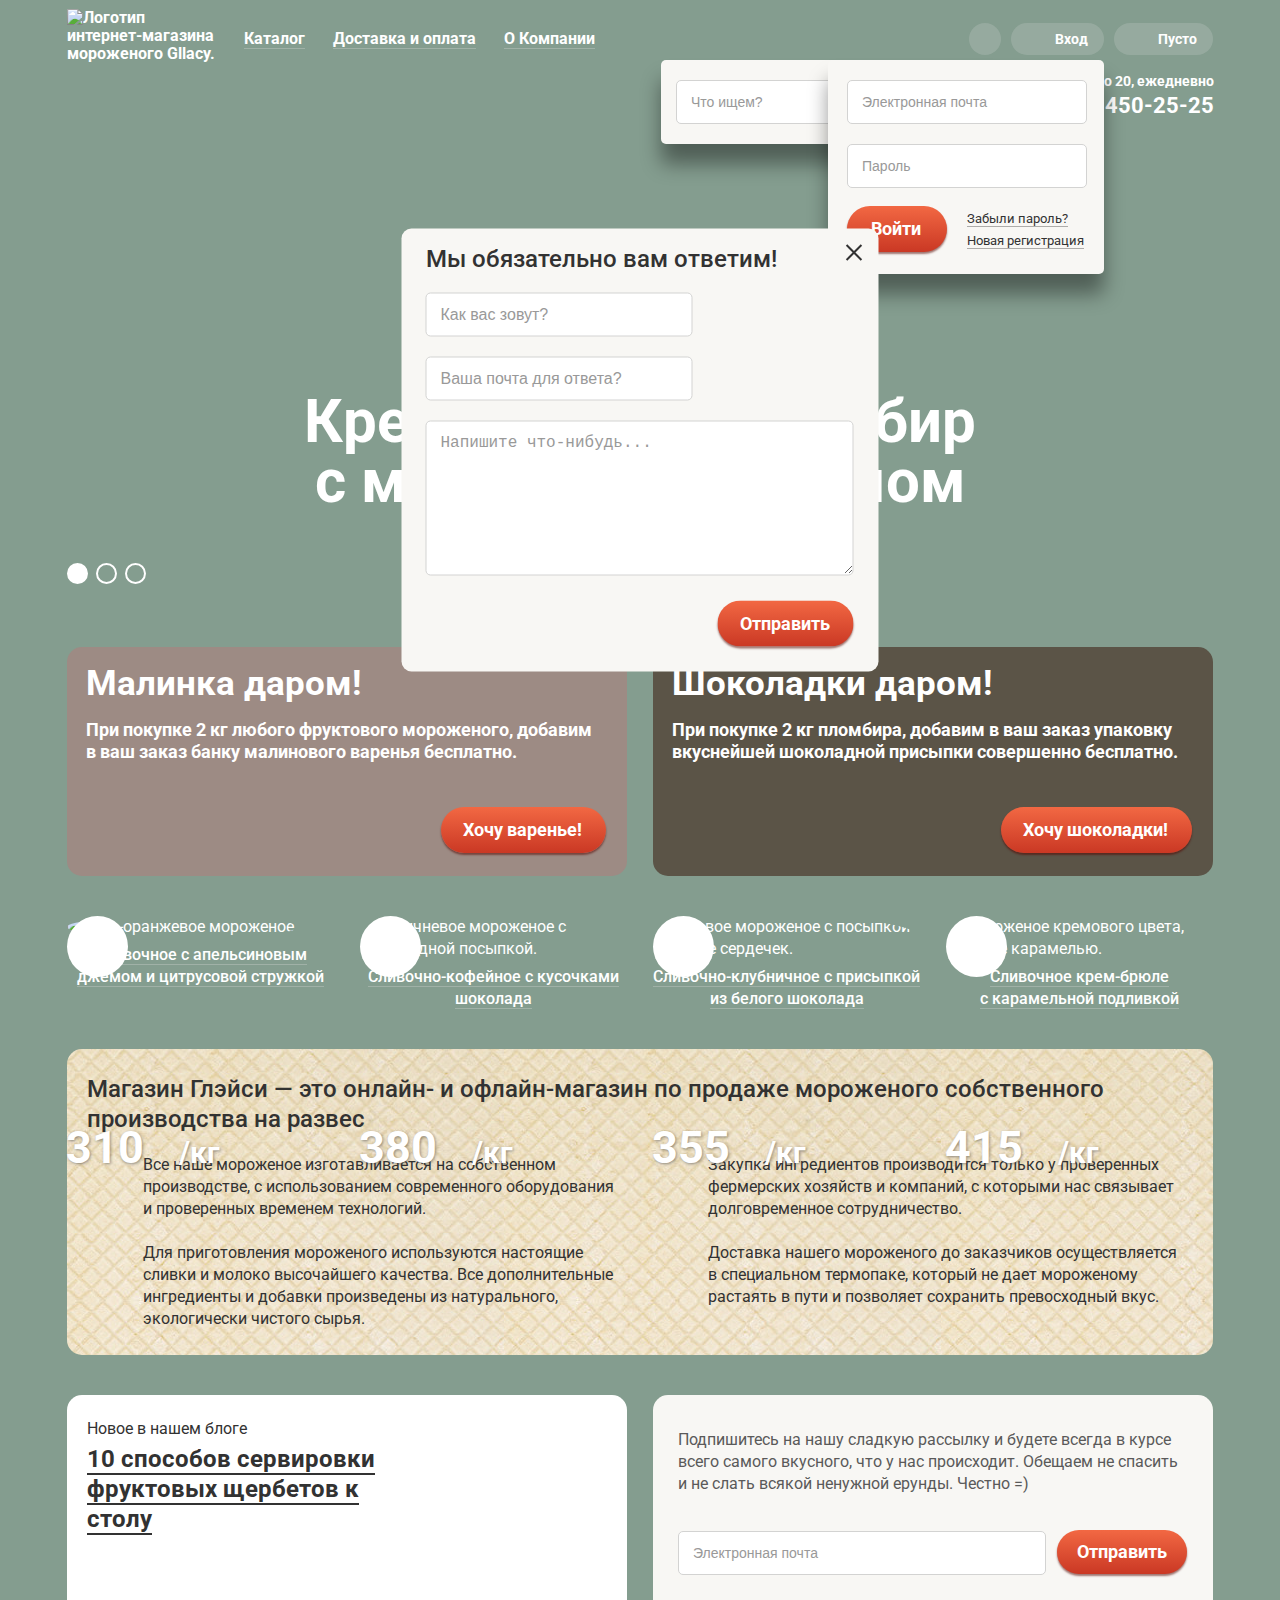
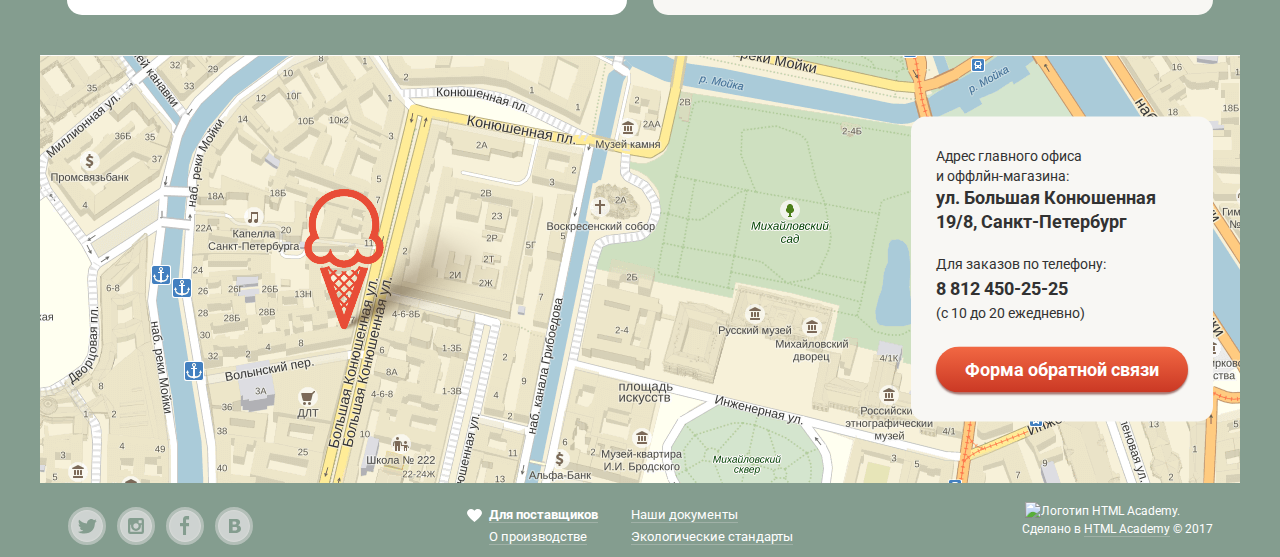
==== index.html @ 166fafcc "Закончила разметку модальных окон и основных страниц" ====
<!DOCTYPE html>
<html lang="ru">
  <head>
    <meta charset="utf-8">
    <title>Gllacy | Онлайн- и офлайн-магазин по продаже мороженого собственного производства на развес</title>
    <link href="https://fonts.googleapis.com/css?family=Roboto:400,500,700&amp;subset=cyrillic" rel="stylesheet">
    <link rel="stylesheet" href="css/normalize.css">
    <link rel="stylesheet" href="css/style.min.css">
  </head>

  <body>
    <input class="visually-hidden" type="radio" id="product-1" name="toggle" checked>
    <input class="visually-hidden" type="radio" id="product-2" name="toggle">
    <input class="visually-hidden" type="radio" id="product-3" name="toggle">
    <div class="site-wrapper">
      <header class="main-header wrapper">
        <nav class="main-navigation">
          <img class="main-header-logo" src="img/logo.svg" alt="Логотип интернет-магазина мороженого Gllacy." width="154" height="64">
          <ul class="site-navigation">
            <li class="site-navigation-item"><a class="site-navigation-link" href="catalog.html"><span>Каталог</span></a>
              <ul class="site-navigation-sub">
                <li class="site-navigation-sub-item"><a class="site-navigation-sub-link" href="new.html"><span class="important">Новинки</span></a></li>
                <li class="site-navigation-sub-item"><a class="site-navigation-sub-link" href="inner.html">Сливочное</a></li>
                <li class="site-navigation-sub-item"><a class="site-navigation-sub-link" href="sorbet.html">Щербеты</a></li>
                <li class="site-navigation-sub-item"><a class="site-navigation-sub-link" href="ice-pop.html">Фруктовый лед</a></li>
                <li class="site-navigation-sub-item"><a class="site-navigation-sub-link" href="mellorine.html">Мелорин</a></li>
              </ul>
            </li>
            <li class="site-navigation-item"><a class="site-navigation-link" href="delivery-and-payment.html"><span>Доставка и оплата</span></a></li>

            <li class="site-navigation-item"><a class="site-navigation-link" href="about.html"><span>О Компании</span></a></li>
          </ul>

          <ul class="user-navigation">
            <li class="user-navigation-item"><a class="user-navigation-link search" href="search.html"><span class="visually-hidden">Поиск</span></a>
              <ul class="modal theme-light user-navigation-search-popup popup">
                <li>
                  <form class="search-form" action="https://echo.htmlacademy.ru" method="get">
                    <label class="visually-hidden" for="search-field">Поиск</label>
                    <input id="search-field" type="search" name="search" placeholder="Что ищем?" size="30">
                  </form>
                </li>
              </ul>
            </li>
            <li class="user-navigation-item"><a class="user-navigation-link login" href="login.html">Вход</a>
              <ul class="modal theme-light user-navigation-login-popup popup">
                <li>
                  <form class="login-form" method="post" action="https://echo.htmlacademy.ru">
                    <h2 class="visually-hidden">Форма авторизации</h2>
                    <p>
                      <label class="visually-hidden" for="login-email">Ваша электронная почта</label>
                      <input id="login-email" type="email" name="email" placeholder="Электронная почта">
                    </p>
                    <p>
                      <label class="visually-hidden" for="login-password">Ваш пароль</label>
                      <input id="login-password" type="password" name="password" placeholder="Пароль">
                    </p>
                    <button class="button" type="submit">Войти</button>
                    <p class="login-additional">
                      <a href="#">Забыли пароль?</a><br>
                      <a href="#">Новая регистрация</a>
                    </p>
                  </form>
                </li>
              </ul>
            </li>
            <li class="user-navigation-item"><a class="user-navigation-link basket" href="basket.html">Пусто</a></li> <!-- Паддинги ссылки выпадают за границы li, и в итоге если элементов становится больше и они переносятся на новую строку, то начинают наслаиваться друг на друга по вертикали. Не пойму, почему вообще это может произойти.  -->
          </ul>
        </nav>
        <p class="main-header-schedule">С 10 до 20, ежедневно<br>
          <span class="main-header-phone-number"><a href="tel:+78124502525">8&nbsp;812&nbsp;450-25-25</a></span>
        </p>
      </header>

      <main>
        <h1 class="visually-hidden wrapper">Интернет-магазин мороженого Gllacy</h1>

        <section class="slider wrapper">
          <div class="slider-controls">
              <label for="product-1" tabindex="0">Первый</label>
              <label for="product-2" tabindex="0">Второй</label>
              <label for="product-3" tabindex="0">Третий</label>
            </div>
          <ul class="slider-list">
            <li class="slider-item" id="slide1">
              <h3 class="slider-item-title">Крем-брюле и пломбир с малиновым джемом</h3>
              <a class="button slider-button" href="#">Давайте оба!</a>
            </li>
            <li class="slider-item" id="slide2">
              <h3 class="slider-item-title">Шоколадный пломбир и лимонный сорбет</h3>
              <a class="button slider-button" href="#">Давайте оба!</a>
            </li>
            <li class="slider-item" id="slide3">
              <h3 class="slider-item-title">Пломбир с помадкой и клубничный щербет</h3>
              <a class="button slider-button" href="#">Давайте оба!</a>
            </li>
          </ul>
        </section>

        <section class="special-offers wrapper">
          <h2 class="visually-hidden">Специальные предложения</h2>
          <div class="special-offers-blocks">
            <div class="special-offers-block raspberry">
              <h3 class="special-offer-title">Малинка даром!</h3>
              <p>При покупке 2&nbsp;кг любого фруктового мороженого, добавим в&nbsp;ваш заказ банку малинового варенья бесплатно.</p>
              <a class="button special-offers-button" href="#">Хочу варенье!</a>
            </div>
            <div class="special-offers-block chocolate">
              <h3 class="special-offer-title">Шоколадки даром!</h3>
              <p>При покупке 2&nbsp;кг пломбира, добавим в&nbsp;ваш заказ упаковку вкуснейшей шоколадной присыпки совершенно бесплатно.</p>
              <a class="button special-offers-button" href="#">Хочу шоколадки!</a>
            </div>
          </div>
        </section>

        <section class="catalog catalog-bestsellers wrapper">
          <h2 class="visually-hidden">Хиты продаж</h2>
          <ul class="catalog-list">
            <li class="catalog-item catalog-item-bestseller">
              <img class="catalog-item-img" src="img/cream_orange-jam-ciron-flakes.jpg" alt="Бело-оранжевое мороженое." width="267" height="267">
              <p class="catalog-item-price"><span class="catalog-item-price-value">310</span> <span class="visually-hidden">₽</span><span class="catalog-item-price-weight">/кг</span></p>
              <h3><a href="#">Сливочное с&nbsp;апельсиновым джемом и&nbsp;цитрусовой стружкой</a></h3>
              <div class="container"><button class="button сatalog-button" type="button">Быстрый просмотр</button></div>
            </li>
            <li class="catalog-item catalog-item-bestseller">
              <img class="catalog-item-img" src="img/cream-coffe_chocolate-pieces.jpg" alt="Коричневое мороженое с шоколадной посыпкой." width="267" height="267">
              <p class="catalog-item-price"><span class="catalog-item-price-value">380</span> <span class="visually-hidden">₽</span><span class="catalog-item-price-weight">/кг</span></p>
              <h3><a href="#">Сливочно-кофейное с&nbsp;кусочками шоколада</a></h3>
              <div class="container"><button class="button сatalog-button" type="button">Быстрый просмотр</button></div>
            </li>
            <li class="catalog-item catalog-item-bestseller">
              <img class="catalog-item-img" src="img/cream-strawberry_white-chocolate-topping.jpg" alt="Розовое мороженое с посыпкой в форме сердечек." width="267" height="267">
              <p class="catalog-item-price"><span class="catalog-item-price-value">355</span> <span class="visually-hidden">₽</span><span class="catalog-item-price-weight">/кг</span></p>
              <h3><a href="#">Сливочно-клубничное с&nbsp;присыпкой из&nbsp;белого шоколада</a></h3>
              <div class="container"><button class="button сatalog-button" type="button">Быстрый просмотр</button></div>
            </li>
            <li class="catalog-item catalog-item-bestseller">
              <img class="catalog-item-img" src="img/cream-brulee_caramel-sauce.jpg" alt="Мороженое кремового цвета, политое карамелью." width="267" height="267">
              <p class="catalog-item-price"><span class="catalog-item-price-value">415</span> <span class="visually-hidden">₽</span><span class="catalog-item-price-weight">/кг</span></p>
              <h3><a href="#">Сливочное крем-брюле с&nbsp;карамельной подливкой</a></h3>
              <div class="container"><button class="button сatalog-button" type="button">Быстрый просмотр</button></div>
            </li>
          </ul>
        </section>

        <section class="features wrapper">
          <div class="container theme-light">
            <h2 class="visually-hidden">Преимущества</h2>
            <p class="features-lead">Магазин Глэйси&nbsp;&mdash; это онлайн- и&nbsp;офлайн-магазин по&nbsp;продаже мороженого собственного производства на&nbsp;развес</p>
            <ul class="features-list">
              <li class="feature-item tech"><p>Все наше мороженое изготавливается на&nbsp;собственном производстве, с&nbsp;использованием современного оборудования и&nbsp;проверенных временем технологий.</p></li>
              <li class="feature-item source"><p>Закупка ингредиентов производится только у&nbsp;проверенных фермерских хозяйств и&nbsp;компаний, с&nbsp;которыми нас связывает долговременное сотрудничество.</p></li>
              <li class="feature-item milk"><p>Для приготовления мороженого используются настоящие сливки и&nbsp;молоко высочайшего качества. Все дополнительные ингредиенты и&nbsp;добавки произведены из&nbsp;натурального, экологически чистого сырья.</p></li>
              <li class="feature-item pack"><p>Доставка нашего мороженого до&nbsp;заказчиков осуществляется в&nbsp;специальном термопаке, который не&nbsp;дает мороженому растаять в&nbsp;пути и&nbsp;позволяет сохранить превосходный вкус.</p></li>
            </ul>
          </div>
        </section>

        <div class="new wrapper">
          <article class="blog-news theme-light">
            <h2 class="blog-news-main-title">Новое в нашем блоге</h2>
            <h3 class="blog-news-item-title"><a href="#">10 способов сервировки<br>фруктовых щербетов к<br>столу</a></h3>
          </article>

          <section class="subscription theme-light">
            <div class="container">
              <h2 class="visually-hidden">Рассылка</h2>
              <p>Подпишитесь на&nbsp;нашу сладкую рассылку и&nbsp;будете всегда в&nbsp;курсе всего самого вкусного, что у&nbsp;нас происходит. Обещаем не&nbsp;спасить и&nbsp;не&nbsp;слать всякой ненужной ерунды. Честно =)</p>
              <form class="subscription-form" action="https://echo.htmlacademy.ru" method="post">
                <label for="subscription-email" class="visually-hidden">Электронная почта</label>
                <input id="subscription-email" type="email" name="email" value="" placeholder="Электронная почта">
                <button class="button" type="submit">Отправить</button>
              </form>
            </div>
          </section>
        </div>

        <section class="contacts">
          <h2 class="visually-hidden wrapper">Контактная информация</h2>
          <img class="contaсts-map" src="img/map.png" alt="Офис и магазин Gllacy на карте." width="1200" height="430">
          <div class="container wrapper">
            <p class="contacts-info theme-light">Адрес главного офиса<br>
            и&nbsp;оффлйн-магазина:<br>
              <span class="address">ул. Большая Конюшенная<br>
              19/8, Санкт-Петербург</span> <br>
              Для заказов по&nbsp;телефону:<br>
              <span class="phone-number"><a href="tel:+78124502525">8&nbsp;812 450-25-25</a></span> <br>
              (с&nbsp;10&nbsp;до&nbsp;20&nbsp;ежедневно)<br>
              <button class="button" type="button">Форма обратной связи</button>
            </p>
          </div>
        </section>
      </main>

      <footer class="footer wrapper">
        <div class="footer-container">
          <section class="footer-socials">
            <h2 class="visually-hidden">Мы в социальных сетях</h2>
            <ul>
              <li><a class="social-button twitter" href="https://twitter.com/"><span class="visually-hidden">Твиттер</span>
                <svg xmlns="http://www.w3.org/2000/svg" width="32" height="32" viewBox="0 0 32 32">
                  <path fill="#FFF" d="M16 0C7.164 0 0 7.164 0 16c0 8.837 7.164 16 16 16 8.837 0 16-7.163 16-16 0-8.836-7.163-16-16-16zm7.944 12.809c-.251 6.516-3.463 10.832-10.992 10.702h-.486c-.447 0-4.543-.443-5.344-1.823 2.479.19 4.247-.406 5.12-1.136-1.048-.289-2.923-.461-3.251-2.848.384.104.618.221 1.299.113-1.307-.824-2.758-1.519-2.679-3.643.311.317 1.164.518 1.46.457-.768-.233-2.149-3.244-.974-4.781 1.984 1.79 4.075 3.482 7.804 3.643.227-2.214 1.24-3.699 3.168-4.325 1.84-.479 3.255.26 3.901 1.138.737-.224 1.453-.466 2.193-.685-.004.833-.569 1.463-.935 1.709.747.165 1.423-.475 1.423-.475-.184.963-1.094 1.725-1.707 1.954z"/>
                </svg>
              </a></li>
              <li><a class="social-button instagram" href="https://www.instagram.com/"><span class="visually-hidden">Инстаграм</span>
                <svg xmlns="http://www.w3.org/2000/svg" width="32" height="32" viewBox="0 0 32 32"><g fill="#FFF">
                  <path d="M20.916 16a4.938 4.938 0 1 1-9.877 0c0-.394.051-.773.138-1.14h-.897v6.838h11.396V14.86h-.897c.086.367.137.746.137 1.14z"/><path d="M15.978 18.659c1.466 0 2.659-1.193 2.659-2.659s-1.193-2.659-2.659-2.659c-1.466 0-2.659 1.193-2.659 2.659s1.192 2.659 2.659 2.659zM18.637 10.302h3.039v3.039h-3.039z"/><path d="M16 0C7.164 0 0 7.164 0 16c0 8.837 7.164 16 16 16 8.837 0 16-7.163 16-16 0-8.836-7.163-16-16-16zm7.955 21.698a2.285 2.285 0 0 1-2.279 2.279H10.279A2.285 2.285 0 0 1 8 21.698V10.302a2.286 2.286 0 0 1 2.279-2.279h11.396a2.286 2.286 0 0 1 2.279 2.279v11.396z"/></g>
                </svg>
              </a></li>
              <li><a class="social-button facebook" href="https://www.facebook.com/"><span class="visually-hidden">Фейсбук</span>
                <svg xmlns="http://www.w3.org/2000/svg" width="32" height="32" viewBox="0 0 32 32">
                  <path fill="#FFF" d="M16 0C7.164 0 0 7.163 0 16s7.164 16 16 16c8.837 0 16-7.164 16-16S24.837 0 16 0zm4.062 9.455h-3.021v3.444h3.021v3.445h-3.021v8.61H14.02v-8.61H11v-3.445h3.021V9.455c0-1.902 1.353-3.445 3.021-3.445h3.021v3.445z"/>
                </svg>
              </a></li>
              <li><a class="social-button vk" href="https://vk.com/"><span class="visually-hidden">ВКонтакте</span>
                <svg xmlns="http://www.w3.org/2000/svg" width="32" height="32" viewBox="0 0 32 32"><g fill="#FFF">
                  <path d="M16.637 14.495c.402-.019.719-.082.951-.188.326-.145.54-.33.641-.559.101-.229.15-.496.15-.797 0-.232-.058-.465-.174-.697-.116-.232-.322-.405-.617-.517-.264-.1-.592-.155-.984-.165a76.242 76.242 0 0 0-1.652-.014h-.339v2.965h.565c.571 0 1.057-.009 1.459-.028zM18.118 17.084c-.282-.081-.672-.125-1.166-.132a127.97 127.97 0 0 0-1.55-.009h-.79v3.493h.264c1.014 0 1.74-.003 2.18-.009a3.2 3.2 0 0 0 1.212-.245c.377-.157.633-.364.774-.625s.214-.562.214-.9c0-.446-.088-.788-.261-1.03-.17-.241-.464-.423-.877-.543z"/><path d="M16 0C7.164 0 0 7.164 0 16c0 8.837 7.164 16 16 16 8.837 0 16-7.163 16-16 0-8.836-7.163-16-16-16zm6.602 20.531a3.73 3.73 0 0 1-1.124 1.327c-.552.415-1.161.71-1.823.886s-1.501.264-2.519.264h-6.121V8.987h5.443c1.13 0 1.957.038 2.48.113a5.126 5.126 0 0 1 1.561.5c.533.27.929.632 1.189 1.087.26.455.392.975.392 1.558 0 .678-.179 1.278-.536 1.795-.358.518-.863.92-1.517 1.208v.075c.917.182 1.642.559 2.179 1.13.537.571.807 1.325.807 2.261 0 .678-.138 1.283-.411 1.817z"/></g>
                </svg>
              </a></li>
            </ul>
          </section>
          <section>
            <h2 class="visually-hidden">Меню для партнеров</h2>
            <nav class="footer-navigation">
              <ul>
                <li class="footer-navigation-link footer-navigation-link-suppliers">
                  <span class="heart">
                    <svg xmlns="http://www.w3.org/2000/svg" width="15" height="13" viewBox="0 0 15 13"><path fill="#FFF" d="M10.799 0c-1.35 0-2.551.65-3.3 1.661A4.097 4.097 0 0 0 4.199 0C1.875 0 0 1.806 0 4.044 0 7.223 7.499 13 7.499 13s7.499-5.777 7.499-8.956C14.998 1.806 13.123 0 10.799 0z"/>
                    </svg>
                  </span>
                  <a href="for-suppliers.html">Для поставщиков</a></li> <!-- Очень хрупким получается это меню на флексах. Может, стоит переделать как-то? -->
                <li class="footer-navigation-link" ><a href="documents.html">Наши документы</a></li>
                <li class="footer-navigation-link"><a href="manufactoring.html">О производстве</a></li>
                <li class="footer-navigation-link"><a href="eco.html">Экологические стандарты</a></li>
              </ul>
            </nav>
          </section>
          <p class="footer-copyright">
            <img src="img/logo-htmlacademy.svg" alt="Логотип HTML Academy." width="108" height="37"><br>
            Сделано в <a href="https://htmlacademy.ru/intensive/htmlcss" target="_blank">HTML Academy</a> © 2017
          </p>
        </div>
      </footer>

      <section class="modal theme-light modal-feedback">
        <button class="close-button modal-close" type="button"><span class="visually-hidden">Закрыть</span></button>
        <h2 class="visually-hidden">Форма обратной связи</h2>
        <span class="important">Мы обязательно вам ответим!</span>
        <form class="feedback-form" action="https://echo.htmlacademy.ru" method="post">
          <div class="feedback-form-user-info">
            <p class="feedback-item">
              <label class="visually-hidden" for="feedback-name">Ваше имя</label>
              <input id="feedback-name" type="text" name="name" placeholder="Как вас зовут?">
            </p>
            <p class="feedback-item">
              <label class="visually-hidden" for="feedback-email">Ваша электронная почта</label>
              <input id="feedback-email" type="email" name="email" placeholder="Ваша почта для ответа?">
            </p>
          </div>
          <p class="feedback-form-user-message feedback-item">
              <label class="visually-hidden" for="feedback-message">Тект сообщения</label>
              <textarea name="message" id="feedback-message" cols="50" rows="4" placeholder="Напишите что-нибудь..."></textarea>
          </p>
          <button class="button" type="submit">Отправить</button>
        </form>
      </section>
    </div>
  </body>
</html>
---- css/style.min.css ----
body{margin:0;padding:0;font-family:'Roboto',Arial,sans-serif;font-size:16px;line-height:22px;color:#fff;background-color:#849d8f}:focus{outline:0}a{color:#fff;text-decoration:none;border-bottom:1px solid rgba(225,225,225,.3)}a:active,a:focus,a:hover{color:#ffbc9e;border-bottom-color:#ffbc9e}img{max-width:100%;height:auto}.theme-light{color:#323232;background-color:#f8f7f4}.theme-light a{color:#323232;border-bottom-color:rgba(0,0,0,.3)}.theme-light a:active,.theme-light a:focus,.theme-light a:hover{color:#e84d37;border-bottom-color:rgba(232,77,55,.3)}.button{display:inline-block;padding:11px 24px 11px 22px;font:inherit;font-size:18px;line-height:24px;font-weight:700;text-align:center;vertical-align:middle;color:#fff;background-image:-webkit-gradient(linear,left bottom,left top,from(#ca3824),to(#f26843));background-image:-webkit-linear-gradient(bottom,#ca3824,#f26843);background-image:-o-linear-gradient(bottom,#ca3824,#f26843);background-image:linear-gradient(to top,#ca3824,#f26843);border:0;border-radius:50px;-webkit-box-shadow:0 2px 2px 0 rgba(85,8,0,.54);box-shadow:0 2px 2px 0 rgba(85,8,0,.54)}.button:focus,.button:hover{color:#fefefe;background-image:-webkit-gradient(linear,left top,left bottom,from(#f58669),to(#ec6f5e));background-image:-webkit-linear-gradient(#f58669,#ec6f5e);background-image:-o-linear-gradient(#f58669,#ec6f5e);background-image:linear-gradient(#f58669,#ec6f5e);-webkit-box-shadow:0 1px 2px 0 #ac1000;box-shadow:0 1px 2px 0 #ac1000}.button:active{color:#fceeec;background-image:-webkit-gradient(linear,left top,left bottom,from(#e74a35),to(#f26843)),-webkit-gradient(linear,left top,left bottom,from(rgba(0,0,0,.07)),to(rgba(0,0,0,.07)));background-image:-webkit-linear-gradient(top,#e74a35,#f26843),-webkit-linear-gradient(rgba(0,0,0,.07),rgba(0,0,0,.07));background-image:-o-linear-gradient(top,#e74a35,#f26843),-o-linear-gradient(rgba(0,0,0,.07),rgba(0,0,0,.07));background-image:linear-gradient(to bottom,#e74a35,#f26843),linear-gradient(rgba(0,0,0,.07),rgba(0,0,0,.07));-webkit-box-shadow:inset 0 2px 2px 0 #942718;box-shadow:inset 0 2px 2px 0 #942718}.site-wrapper::after,.site-wrapper::before{content:"";visibility:hidden}.site-wrapper::before{background-image:url(../img/slider-item2.png)}.site-wrapper::after{background-image:url(../img/slider-item3.png)}.site-wrapper{min-width:1200px;padding-top:9px;background-color:#849d8f;background-image:url(../img/slider-1.png);background-repeat:no-repeat;background-position:top center}.wrapper{width:1200px;margin:0 auto;padding:0 27px;-webkit-box-sizing:border-box;box-sizing:border-box}.visually-hidden:not(:focus):not(:active),input[type=checkbox].visually-hidden,input[type=radio].visually-hidden{position:absolute;width:1px;height:1px;margin:-1px;padding:0;border:0;white-space:nowrap;-webkit-clip-path:inset(100%);clip-path:inset(100%);clip:rect(0 0 0 0);overflow:hidden}.main-header{position:relative}.inner-page .main-header{margin-top:9px;margin-bottom:26px}.main-header-logo{width:154px;height:64px;margin-right:10px;border:0}.main-navigation{display:-webkit-box;display:-ms-flexbox;display:flex;-webkit-box-align:center;-ms-flex-align:center;align-items:center;font-weight:700;line-height:18px}.site-navigation,.site-navigation-sub{margin:0;padding:0 0 5px;list-style:none}.modal,.user-navigation{padding:0 0 5px;list-style:none}.modal{margin:0}.site-navigation{display:-webkit-box;display:-ms-flexbox;display:flex;-ms-flex-wrap:wrap;flex-wrap:wrap;max-width:550px}.site-navigation a{border:0}.site-navigation-item{position:relative;max-width:550px;margin-right:2px}.site-navigation-link span{border-bottom:1px solid rgba(225,225,225,.3)}.site-navigation-link,.site-navigation-sub-link,.user-navigation-link>a{display:block}.site-navigation-link{padding:7px 13px}.site-navigation-item:focus-within>.site-navigation-link,.site-navigation-item:focus>.site-navigation-link,.site-navigation-item:hover>.site-navigation-link,.site-navigation-link:focus,.site-navigation-link:hover{color:#333;background-color:#f7f6f3;border-radius:20px 20px}.site-navigation-item:focus span,.site-navigation-item:focus-within>span,.site-navigation-item:hover span{border-bottom:none}.site-navigation-item:focus .site-navigation-sub,.site-navigation-item:hover,.site-navigation-item:hover .site-navigation-sub{display:block}.site-navigation-item:focus .site-navigation-sub:after,.site-navigation-item:focus-within .site-navigation-sub:after,.site-navigation-item:hover .site-navigation-sub:after{content:"";position:absolute;top:-5px;width:100%;height:5px}.site-navigation-link:active{background-color:#ededed;-webkit-box-shadow:inset 0 2px 1px 0 #696969;box-shadow:inset 0 2px 1px 0 #696969}.site-navigation-current{color:#fff;background-color:#d07058;border-radius:20px 20px}.site-navigation-sub{position:absolute;top:37px;left:-7px;display:none;padding-bottom:0;border-radius:5px;background-color:#f8f7f4;z-index:100}.modal,.site-navigation-sub{-webkit-box-shadow:0 20px 20px 0 rgba(0,0,0,.4);box-shadow:0 20px 20px 0 rgba(0,0,0,.4)}.site-navigation-sub a{max-width:550px;padding:8px 21px 8px 20px;font-size:14px;line-height:16px;font-weight:400;color:#323232;white-space:nowrap;overflow:hidden}.site-navigation-sub-link:focus,.site-navigation-sub-link:hover{background-color:#fbded7}.site-navigation-sub-link:active{background-color:#f6b5a5}.site-navigation-sub-item:first-child .site-navigation-sub-link,.site-navigation-sub-item:last-child .site-navigation-sub-link{padding-bottom:12px}.site-navigation-sub-item:first-child .site-navigation-sub-link{position:relative;font-weight:700;padding-top:11px;border-radius:5px 5px 0 0}.site-navigation-sub-item:first-child .site-navigation-sub-link:after{content:"";position:absolute;bottom:0;left:4%;height:1px;width:89%;background-color:rgba(50,50,50,.2)}.site-navigation-sub-item:last-child .site-navigation-sub-link{border-radius:0 0 5px 5px}.site-navigation-sub-current{color:#fff;background-color:#d07058}.site-navigation-sub-current:focus,.site-navigation-sub-current:hover{color:#000}.user-navigation{display:-webkit-box;display:-ms-flexbox;display:flex;-ms-flex-wrap:wrap;flex-wrap:wrap;max-width:420px;margin:0 0 0 auto}.user-navigation-item{position:relative}.user-navigation-link{position:relative;font-size:14px;line-height:16px;padding:8px 16px 8px 44px;margin-left:10px;background-color:rgba(225,225,225,.2);border-bottom:none;border-radius:20px}.user-navigation-link.search{width:0;height:16px;padding-left:16px;border-radius:50%}.user-navigation-link.basket-full{margin-left:8px}.user-navigation-link::before{content:"";position:absolute;top:6px;left:16px;width:21px;height:19px;background-repeat:no-repeat;background-position:0 0}.user-navigation-link.search::before{top:7px;left:8px;width:17px;height:17px;background-image:url(../img/loupe.svg)}.user-navigation-link.search:focus::before,.user-navigation-link.search:hover::before{background-image:url(../img/loupe-black.svg)}.user-navigation-link.login::before{width:21px;height:19px;background-image:url(../img/entrance.svg)}.user-navigation-link.login:focus::before,.user-navigation-link.login:hover::before{background-image:url(../img/entrance-black.svg)}.user-navigation-link.basket::before{width:21px;height:20px;background-image:url(../img/basket.svg)}.user-navigation-link.basket:focus::before,.user-navigation-link.basket:hover::before{background-image:url(../img/basket-black.svg)}.user-navigation-link.basket-full::before,.user-navigation-link.basket-full:focus::before,.user-navigation-link.basket-full:hover::before{background-image:url(../img/basket-red.svg)}.user-navigation-link.basket-full,.user-navigation-link:active,.user-navigation-link:focus,.user-navigation-link:hover{color:#323232;background-color:#f8f7f4}.main-header-schedule{position:absolute;bottom:0;right:26px;-webkit-transform:translateY(100%);-ms-transform:translateY(100%);transform:translateY(100%);min-width:200px;margin:0;font-size:14px;font-weight:700;line-height:16px;text-align:right;z-index:20}.main-header-phone-number a{font-size:22px;line-height:34px;border-bottom:none}.modal{font-size:13px;line-height:16px;font-weight:400;border-radius:5px}.modal a,input,textarea{line-height:24px}input,textarea{-webkit-box-sizing:border-box;box-sizing:border-box;width:100%;padding:9px 14px;font-size:14px;vertical-align:middle;font-weight:700;color:#323232;background-color:#fff;border:solid 1px #d3d3d2;border-radius:5px}input:hover,textarea:hover{-webkit-box-shadow:0 0 0 2px rgba(154,154,154,.52) inset;box-shadow:0 0 0 2px rgba(154,154,154,.52) inset;border-color:transparent}input:active,input:focus,textarea:active,textarea:focus{font-weight:700;-webkit-box-shadow:0 0 0 2px rgba(46,136,228,.52) inset;box-shadow:0 0 0 2px rgba(46,136,228,.52) inset;border-color:transparent}input::-webkit-input-placeholder,textarea::-webkit-input-placeholder{font-weight:400;color:#999}input:-ms-input-placeholder,input::-ms-input-placeholder,textarea:-ms-input-placeholder,textarea::-ms-input-placeholder{font-weight:400;color:#999}input::placeholder,textarea::placeholder{font-weight:400;color:#999}.close-button{position:relative;background-color:transparent;padding:0;border:0;cursor:pointer}.close-button::after,.close-button::before{content:"";position:absolute;background-color:#323232}.close-button::before{-webkit-transform:rotate(45deg);-ms-transform:rotate(45deg);transform:rotate(45deg)}.close-button::after{-webkit-transform:rotate(-45deg);-ms-transform:rotate(-45deg);transform:rotate(-45deg)}.close-button.modal-close{position:relative;float:right;margin:-3px -8px 0 0;width:20px;height:20px}.close-button.modal-close::after,.close-button.modal-close::before{top:10px;left:2px;width:21px;height:2px}.close-button.basket-delete{width:12px;height:12px}.close-button.basket-delete::after,.close-button.basket-delete::before{top:5px;left:0;width:15px;height:1px}.popup{position:absolute;top:30px;right:0;z-index:150}.user-navigation-search-popup{width:310px;padding:20px 15px}.user-navigation-login-popup{width:240px;padding:20px 17px 22px 19px}.user-navigation-login-popup p{margin:0}.user-navigation-login-popup p:not(:last-child){margin-bottom:20px}.user-navigation-login-popup .login-additional{padding-left:120px}.login-additional a{line-height:22px}.user-navigation-login-popup .button{position:absolute;bottom:22px;padding-right:26px;padding-left:24px}.user-navigation-basket-popup{min-width:510px;padding:20px 15px;text-align:right}.user-navigation-basket-popup table{border-bottom:1px solid #cacac7}.basket-content td{padding:6px 17px 14px 12px;text-align:left;vertical-align:top}.basket-content td:first-child{padding:0}.basket-content td:nth-child(2){padding-top:0;padding-right:0;padding-left:12px}.basket-content img{width:33px;height:33px;border-radius:50%}.basket-item-img{width:33px}.basket-item-title{width:214px}.basket-item-price{width:93px}.basket-item-sum{width:49px}.user-navigation-basket-popup .price{color:#999}.inner-page h1,.user-navigation-basket-popup .sum{font-size:15px;line-height:18px;font-weight:700}.user-navigation-basket-popup .button{padding-right:16px;padding-left:16px}.breadcrumbs{display:-webkit-box;display:-ms-flexbox;display:flex;-ms-flex-wrap:wrap;flex-wrap:wrap;max-width:855px;margin:0 0 4px;padding:0;font-size:14px;line-height:16px;list-style:none}.breadcrumbs-link{position:relative;margin-right:20px}.breadcrumbs-link::after{position:absolute;right:-14px;content:"»"}.inner-page h1{margin:0 0 26px;font-size:35px;line-height:41px}.slider{position:relative;padding-top:319px;text-align:center;color:#fff}.slider-list{margin:0;padding:0;list-style:none}.slider-item{display:none}.slider-item-title{width:700px;margin:0 auto 30px;font-size:60px;line-height:60px;font-weight:700}.slider .slider-button{padding:9px 41px 10px;font-size:32px;line-height:44px;text-shadow:0 2px 5px rgba(160,32,11,.76);background-image:-webkit-gradient(linear,left bottom,left top,from(#e74a35),to(#f26843));background-image:-webkit-linear-gradient(bottom,#e74a35,#f26843);background-image:-o-linear-gradient(bottom,#e74a35,#f26843);background-image:linear-gradient(to top,#e74a35,#f26843);-webkit-box-shadow:0 2px 2px 0 rgba(172,16,0,.64);box-shadow:0 2px 2px 0 rgba(172,16,0,.64)}.slider .slider-button:focus,.slider .slider-button:hover{color:#fff;background:-webkit-gradient(linear,left top,left bottom,from(#f58669),to(#ec6f5e));background:-webkit-linear-gradient(top,#f58669 0%,#ec6f5e 100%);background:-o-linear-gradient(top,#f58669 0%,#ec6f5e 100%);background:linear-gradient(to bottom,#f58669 0%,#ec6f5e 100%);-webkit-box-shadow:0 2px 2px 0 #ac1000;box-shadow:0 2px 2px 0 #ac1000}.slider .slider-button:active{color:#fceeec;-webkit-box-shadow:inset 0 2px 2px 0 #942718;box-shadow:inset 0 2px 2px 0 #942718}.slider-controls{position:absolute;bottom:20px;left:27px;z-index:20;font-size:0}.slider-controls label{display:inline-block;width:17px;height:17px;margin-right:8px;vertical-align:top;background-color:transparent;border:2px solid #fff;border-radius:50%;cursor:pointer}#product-1:checked~.site-wrapper{background-color:#849d8f;background-image:url(../img/slider-1.png)}#product-2:checked~.site-wrapper{background-color:#8996a6;background-image:url(../img/slider-2.png)}#product-3:checked~.site-wrapper{background-color:#9d8b84;background-image:url(../img/slider-3.png)}#product-1:checked~.site-wrapper #slide1,#product-2:checked~.site-wrapper #slide2,#product-3:checked~.site-wrapper #slide3{display:block}#product-1:checked~.site-wrapper label[for=product-1],#product-2:checked~.site-wrapper label[for=product-2],#product-3:checked~.site-wrapper label[for=product-3]{background-color:#fff}#product-1:hover~.site-wrapper label[for=product-1],#product-2:hover~.site-wrapper label[for=product-2],#product-3:hover~.site-wrapper label[for=product-3]{background-color:rgba(248,247,244,.4)}.special-offers{margin:42px auto 40px}.special-offers-blocks{display:-webkit-box;display:-ms-flexbox;display:flex;-webkit-box-pack:justify;-ms-flex-pack:justify;justify-content:space-between}.special-offers-block{position:relative;width:560px;min-height:229px;padding:16px 21px 80px 19px;-webkit-box-sizing:border-box;box-sizing:border-box;font-size:18px;line-height:22px;font-weight:700;color:#fff;background-color:#000;background-position:0 0;background-repeat:no-repeat;background-size:cover;border-radius:15px}.special-offers-block p{margin-top:15px}.special-offer-title{margin:0;font-size:35px;line-height:41px}.special-offers-button{position:absolute;bottom:23px;right:21px}.raspberry{background-color:#9d8b84;background-image:url(../img/offer-background-1.jpg)}.chocolate{background-color:#5b5447;background-image:url(../img/offer-background-2.jpg)}.catalog-list{display:-webkit-box;display:-ms-flexbox;display:flex;-ms-flex-wrap:wrap;flex-wrap:wrap;margin:0;padding:0;list-style:none}.catalog-item{position:relative;width:267px;margin-right:26px;margin-bottom:29px}.catalog-item:nth-child(4n){margin-right:0}.catalog-item:focus,.catalog-item:hover{z-index:50}.catalog-item:focus .container,.catalog-item:focus::after,.catalog-item:hover .container,.catalog-item:hover::after{display:block}.catalog-item::after{display:none;position:absolute;top:-6px;left:-13px;content:"";width:293px;height:calc(100% + 72px);border-radius:5px;background-color:rgba(225,225,225,.2);-webkit-box-shadow:0 20px 20px 0 rgba(0,0,0,.4);box-shadow:0 20px 20px 0 rgba(0,0,0,.4);z-index:-10}.catalog-item-bestseller::before{position:absolute;content:"";width:61px;height:61px;border-radius:50%;background-color:#fff;background-image:url(../img/hit.svg)}.catalog-item-img{width:267px;height:267px;border-radius:50%}.catalog-item-price{position:absolute;left:-1px;top:164px;font-size:45px;line-height:45px;font-weight:700;text-shadow:.5px .9px 3px rgba(49,50,53,.5)}.catalog-item-price-weight{padding-left:24px;font-size:30px}.catalog-item-price-weight::before{position:absolute;top:6px;left:81px;content:"";width:31px;height:36px;background-image:url(../img/ruble.svg)}.catalog-item h3{margin-top:6px;margin-bottom:10px;font-size:inherit;line-height:22px;font-weight:500;text-align:center}.catalog-item .container{display:none;position:absolute;left:-13px;width:293px;text-align:center;z-index:10}.сatalog-button{padding-right:18px;padding-left:18px;margin-bottom:20px}.features{margin-bottom:40px}.features .container{margin:0;padding:25px 20px 15px;background-color:#e9dcc2;background-image:url(../img/features-background-pattern.jpg);background-repeat:repeat;border-radius:15px}.features-lead{margin:0 0 8px;font-size:24px;line-height:30px;font-weight:500}.features-list{display:-webkit-box;display:-ms-flexbox;display:flex;-webkit-box-pack:justify;-ms-flex-pack:justify;justify-content:space-between;-ms-flex-wrap:wrap;flex-wrap:wrap;margin:0;padding:0;list-style:none}.feature-item{width:485px;padding-left:56px;overflow:hidden}.feature-item.source,.feature-item.tech{background-image:url(../img/ice-cream.svg);background-repeat:no-repeat}.feature-item.source{background-image:url(../img/cow.svg)}.feature-item.milk,.feature-item.pack{background-image:url(../img/eco.svg);background-repeat:no-repeat}.feature-item.pack{background-image:url(../img/thermometer.svg)}.feature-item p{margin-top:12px;margin-bottom:10px}.new{display:-webkit-box;display:-ms-flexbox;display:flex;-webkit-box-pack:justify;-ms-flex-pack:justify;justify-content:space-between;margin-bottom:20px}.blog-news{width:560px;padding:10px 20px;-webkit-box-sizing:border-box;box-sizing:border-box;overflow:hidden;background-color:#fff;background-image:url(../img/news.jpg);background-position:0 0;background-size:cover;background-repeat:no-repeat;border-radius:15px}.blog-news-main-title{margin-bottom:4px;font:inherit}.blog-news-item-title{margin:0}.blog-news-item-title a{font-size:24px;line-height:30px;font-weight:700;border-color:#323232;border-width:2px}.blog-news-item-title a:active,.blog-news-item-title a:focus,.blog-news-item-title a:hover{border-width:2px}.subscription,.subscription .container{-webkit-box-sizing:border-box;box-sizing:border-box;border-radius:15px}.subscription{width:560px;color:#5a5a5a;background-image:url(../img/bg-post.svg);background-position:0 0;background-repeat:no-repeat;background-size:cover;padding:5px}.subscription .container{position:relative;height:100%;padding:13px 20px 99px;background-color:#f8f7f4}.subscription input{position:absolute;bottom:35px;left:20px;width:368px}.subscription button{position:absolute;bottom:36px;right:21px;padding:10px 20px}.contacts{position:relative;display:block;width:100%;height:428px;margin:40px auto 0;overflow:hidden}.contaсts-map{display:block;margin:0 auto}.contacts .container{display:-webkit-box;display:-ms-flexbox;display:flex;-webkit-box-pack:end;-ms-flex-pack:end;justify-content:flex-end;font-size:14px;line-height:20px;background-color:#fff}.contacts-info{position:absolute;-webkit-transform:translateY(-50%);-ms-transform:translateY(-50%);transform:translateY(-50%);top:50%;max-width:500px;max-height:350px;margin:0;padding:29px 25px;overflow:hidden;border-radius:15px}.contacts-info .address,.contacts-info .phone-number{display:block;font-size:18px;line-height:24px;font-weight:700}.contacts-info .phone-number{margin-top:3px;margin-bottom:-18px}.contacts-info button{margin-top:24px;padding-right:29px;padding-left:29px}.contacts a{line-height:22px;border:0}.filter{display:-webkit-box;display:-ms-flexbox;display:flex;-ms-flex-wrap:wrap;flex-wrap:wrap;-webkit-box-pack:start;-ms-flex-pack:start;justify-content:flex-start;-webkit-box-align:end;-ms-flex-align:end;align-items:flex-end;margin-bottom:23px;font-size:14px;line-height:16px;font-weight:500}.filter fieldset{padding:0;border:0}.filter-item{margin-left:0;margin-right:14px;margin-bottom:17px}.filter-item>label,.filter-item>legend,.filter-item>p{margin-left:15px;margin-bottom:5px}.filter-item>p{margin-top:0}.filter .container,.filter select{background-color:rgba(255,255,255,.2);border-radius:20px}.filter .container{font-size:16px;line-height:18px}.filter select{position:relative;min-width:162px;margin-top:6px;padding:8px 45px 9px 12px;font:inherit;color:#fff;background-image:url(../img/select-arrow.svg);background-size:11px 10px;background-repeat:no-repeat;background-position:168px 50%;border:0;-webkit-appearance:none;-moz-appearance:none;appearance:none}.filter select:focus,.filter select:hover{color:#323232;background-image:url(../img/icon-down-dir.svg);background-size:9px 5px;background-position:170px 50%}.filter-item-price{min-width:220px}.filter-item-price .container{margin-top:6px}.range-controls{position:relative;padding:16px 22px}.range-controls .scale{position:relative;width:176px;height:4px;background-color:rgba(248,247,244,.5)}.range-controls .bar{position:absolute;left:31px;width:50%;height:4px;background-color:#f8f7f4}.range-controls .toggle{position:absolute;top:9px;width:5px;height:5px;padding:0;border:7px solid #f8f7f4;background-color:#9bb1a5;border-radius:50%;cursor:pointer}.range-controls .toggle-min{left:35px}.range-controls .toggle-max{left:133px}.filter ul{display:-webkit-box;display:-ms-flexbox;display:flex;-webkit-box-pack:justify;-ms-flex-pack:justify;justify-content:space-between;margin:0;padding:9px 16px 9px 14px;list-style:none}.filter-item-topping ul{min-width:703px;-webkit-box-sizing:border-box;box-sizing:border-box;padding-left:17px}.filter-option label{position:relative;padding-left:30px}.filter-option:not(:last-child){margin-right:20px}.filter-input-radio~label::before{top:-2px}.filter-input-checkbox~label::before,.filter-input-radio~label::before{content:"";position:absolute;left:-1px;width:22px;height:24px;background-repeat:no-repeat;opacity:.8}.filter-input-radio~label::before{background-image:url(../img/radio-off.svg);background-size:22px 22px}.filter-input-checkbox~label::before{top:-1px;background-image:url(../img/checkbox-off.svg);background-size:20px 20px}.filter-input-radio:checked~label::before{background-image:url(../img/radio-on.svg)}.filter-input-checkbox:checked~label::before{background-image:url(../img/checkbox-on.svg);background-size:24px 20px}.filter-input-checkbox:focus~label::before,.filter-input-checkbox:hover~label::before,.filter-input-radio:focus~label::before,.filter-input-radio:hover~label::before{opacity:1}.filter-input-checkbox:disabled~label::before,.filter-input-radio:disabled~label::before{opacity:.4}.filter-button{font:inherit;margin-bottom:17px;padding:10px 34px;background-color:rgba(255,255,255,.2);background-image:none;-webkit-box-shadow:inset 0 0 0 2px #fff;box-shadow:inset 0 0 0 2px #fff}.filter-button:focus,.filter-button:hover{color:#323232;background-image:none;background-color:#fff;-webkit-box-shadow:none;box-shadow:none}.filter-button:active{background-color:#ededed;background-image:none;-webkit-box-shadow:inset 0 2px 1px 0 #696969;box-shadow:inset 0 2px 1px 0 #696969}.pagination{display:-webkit-box;display:-ms-flexbox;display:flex;-webkit-box-pack:end;-ms-flex-pack:end;justify-content:flex-end;list-style:none;margin-top:43px;margin-right:-11px;margin-bottom:30px}.pagination-link:first-child{margin-right:3px}.pagination-link:last-child{margin-left:2px;margin-right:2px}.pagination-link a{display:block;width:21px;height:21px;padding:3px;margin-right:2px;text-align:center;border:0;border-radius:50%}.pagination-link a:focus,.pagination-link a:hover{color:#fff;background-color:rgba(255,255,255,.2)}.pagination-link a:active{color:#000;background-color:#fff}.pagination-link:first-child a,.pagination-link:last-child a{position:relative}.pagination-link:first-child a::before,.pagination-link:last-child a::before{position:absolute;top:10px;right:8px;content:"";width:7px;height:7px;background-color:transparent;border-right:1px solid #fff;border-bottom:1px solid #fff;-webkit-transform:rotate(-225deg);-ms-transform:rotate(-225deg);transform:rotate(-225deg)}.pagination-link:last-child a::before{top:10px;right:10px;-webkit-transform:rotate(-45deg);-ms-transform:rotate(-45deg);transform:rotate(-45deg)}.pagination-link:first-child a:active::before,.pagination-link:last-child a:active::before{border-color:#000}.pagination-link .current{color:#323232;background-color:#fff}.pagination-link .disabled,.pagination-link .disabled:focus,.pagination-link .disabled:hover{opacity:.2;background-color:transparent}.pagination-link a.disabled:active::before{border-color:#fff}.footer-container,.footer-socials .social-button{display:-webkit-box;display:-ms-flexbox;display:flex;-webkit-box-align:center;-ms-flex-align:center;align-items:center}.footer-container{padding-top:7px;padding-bottom:7px;font-size:13px;line-height:18px;-webkit-box-pack:justify;-ms-flex-pack:justify;justify-content:space-between}.inner-page .footer-container{border-top:1px solid rgba(225,225,225,.3)}.footer-navigation ul,.footer-socials ul{display:-webkit-box;display:-ms-flexbox;display:flex;-ms-flex-wrap:wrap;flex-wrap:wrap;padding:0;list-style:none}.footer-navigation ul{margin:8px 0 0}.footer-socials ul{max-width:350px;margin:8px 26px 0 1px;padding-top:4px}.footer-socials .social-button{-webkit-box-pack:center;-ms-flex-pack:center;justify-content:center;width:32px;height:32px;margin-right:11px;border:3px solid rgba(225,225,225,.5);border-radius:50%;-webkit-box-shadow:0 0 1px 1px rgba(225,225,225,.5) inset;box-shadow:0 0 1px 1px rgba(225,225,225,.5) inset}.social-button path{fill:rgba(225,225,225,.8)}.social-button:focus path,.social-button:hover path{fill:#e1e1e1}.footer-navigation{max-width:350px;padding-left:30px;padding-right:14px}.footer-navigation-link{min-width:130px;margin-right:12px;margin-top:4px}.footer-navigation .heart{position:absolute;top:3px;left:-22px}.footer-navigation-link-suppliers{position:relative;font-weight:700}.footer-navigation-link-suppliers:focus path,.footer-navigation-link-suppliers:hover path{fill:#ffbc9e}.footer-copyright{font-size:12px}.footer-copyright img{margin-left:3px}.modal-feedback{position:fixed;top:50%;left:50%;-webkit-transform:translate(-50%,-50%);-ms-transform:translate(-50%,-50%);transform:translate(-50%,-50%);width:428px;padding:16px 25px 25px 24px;border-radius:10px;-webkit-box-shadow:none;box-shadow:none;z-index:150}.modal-feedback .important{font-size:24px;line-height:28px;font-weight:500}.modal-feedback input,.modal-feedback textarea{font-size:16px}.modal-feedback input{width:267px}.modal-feedback textarea{min-height:155px}.feedback-item{margin-top:20px}.feedback-form-user-message{margin-bottom:71px}.modal-feedback .button{position:absolute;bottom:25px;right:25px}
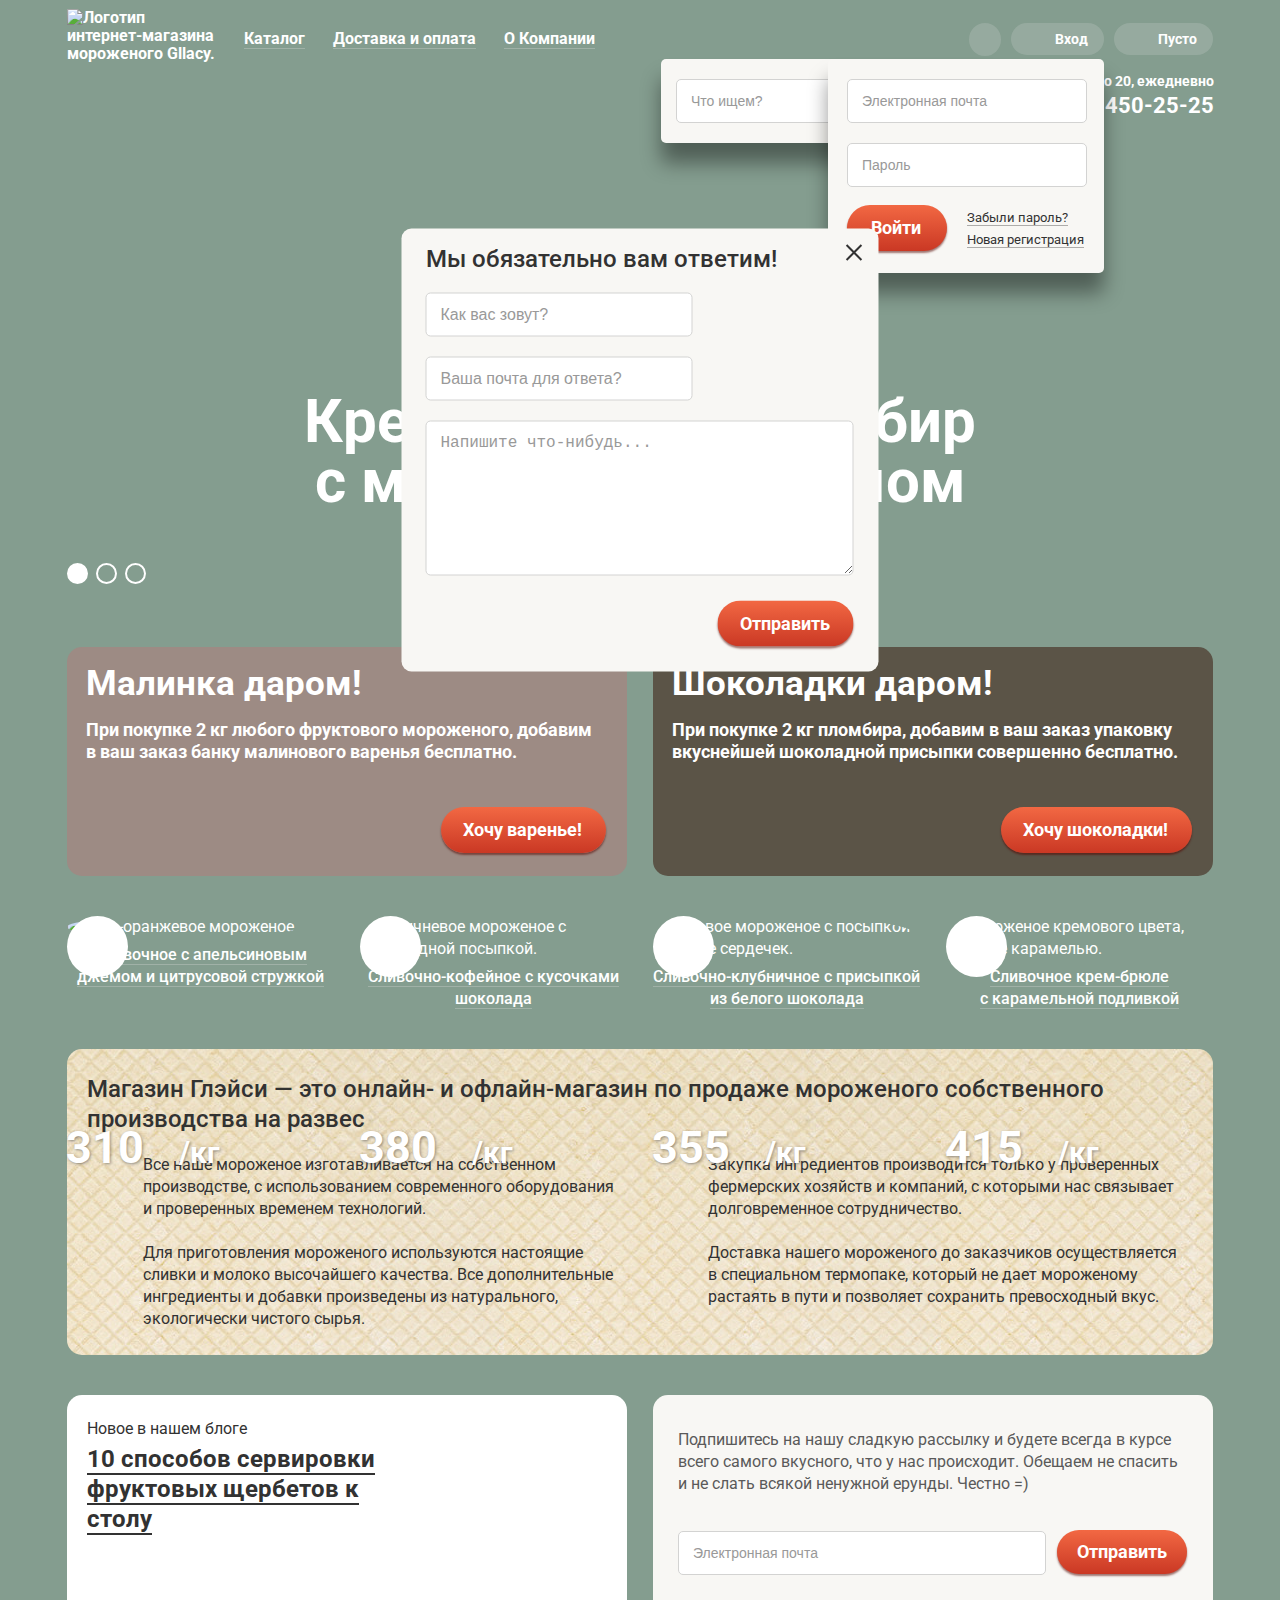
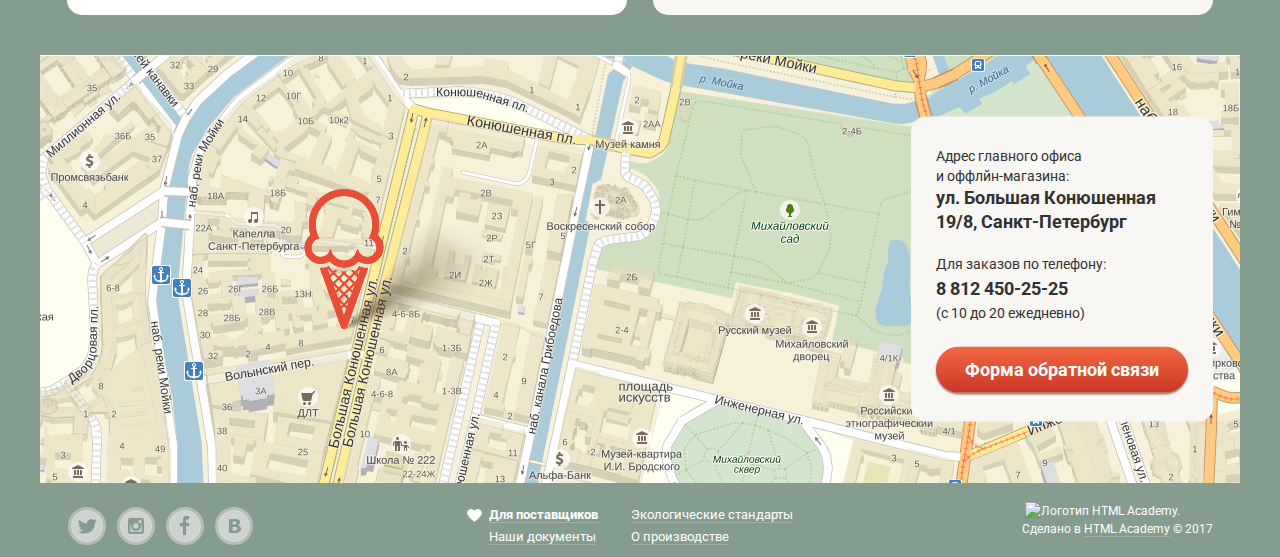
==== commit 9e018d9a: "Исправлен режим элемента для ссылок меню пользователя" ====
--- a/index.html
+++ b/index.html
@@ -64,7 +64,7 @@
                 </li>
               </ul>
             </li>
-            <li class="user-navigation-item"><a class="user-navigation-link basket" href="basket.html">Пусто</a></li> <!-- Паддинги ссылки выпадают за границы li, и в итоге если элементов становится больше и они переносятся на новую строку, то начинают наслаиваться друг на друга по вертикали. Не пойму, почему вообще это может произойти.  -->
+            <li class="user-navigation-item"><a class="user-navigation-link basket" href="basket.html">Пусто</a></li>
           </ul>
         </nav>
         <p class="main-header-schedule">С 10 до 20, ежедневно<br>
@@ -229,9 +229,9 @@
                     </svg>
                   </span>
                   <a href="for-suppliers.html">Для поставщиков</a></li> <!-- Очень хрупким получается это меню на флексах. Может, стоит переделать как-то? -->
+                <li class="footer-navigation-link"><a href="eco.html">Экологические стандарты</a></li>
                 <li class="footer-navigation-link" ><a href="documents.html">Наши документы</a></li>
                 <li class="footer-navigation-link"><a href="manufactoring.html">О производстве</a></li>
-                <li class="footer-navigation-link"><a href="eco.html">Экологические стандарты</a></li>
               </ul>
             </nav>
           </section>
--- a/css/style.min.css
+++ b/css/style.min.css
@@ -1 +1 @@
-body{margin:0;padding:0;font-family:'Roboto',Arial,sans-serif;font-size:16px;line-height:22px;color:#fff;background-color:#849d8f}:focus{outline:0}a{color:#fff;text-decoration:none;border-bottom:1px solid rgba(225,225,225,.3)}a:active,a:focus,a:hover{color:#ffbc9e;border-bottom-color:#ffbc9e}img{max-width:100%;height:auto}.theme-light{color:#323232;background-color:#f8f7f4}.theme-light a{color:#323232;border-bottom-color:rgba(0,0,0,.3)}.theme-light a:active,.theme-light a:focus,.theme-light a:hover{color:#e84d37;border-bottom-color:rgba(232,77,55,.3)}.button{display:inline-block;padding:11px 24px 11px 22px;font:inherit;font-size:18px;line-height:24px;font-weight:700;text-align:center;vertical-align:middle;color:#fff;background-image:-webkit-gradient(linear,left bottom,left top,from(#ca3824),to(#f26843));background-image:-webkit-linear-gradient(bottom,#ca3824,#f26843);background-image:-o-linear-gradient(bottom,#ca3824,#f26843);background-image:linear-gradient(to top,#ca3824,#f26843);border:0;border-radius:50px;-webkit-box-shadow:0 2px 2px 0 rgba(85,8,0,.54);box-shadow:0 2px 2px 0 rgba(85,8,0,.54)}.button:focus,.button:hover{color:#fefefe;background-image:-webkit-gradient(linear,left top,left bottom,from(#f58669),to(#ec6f5e));background-image:-webkit-linear-gradient(#f58669,#ec6f5e);background-image:-o-linear-gradient(#f58669,#ec6f5e);background-image:linear-gradient(#f58669,#ec6f5e);-webkit-box-shadow:0 1px 2px 0 #ac1000;box-shadow:0 1px 2px 0 #ac1000}.button:active{color:#fceeec;background-image:-webkit-gradient(linear,left top,left bottom,from(#e74a35),to(#f26843)),-webkit-gradient(linear,left top,left bottom,from(rgba(0,0,0,.07)),to(rgba(0,0,0,.07)));background-image:-webkit-linear-gradient(top,#e74a35,#f26843),-webkit-linear-gradient(rgba(0,0,0,.07),rgba(0,0,0,.07));background-image:-o-linear-gradient(top,#e74a35,#f26843),-o-linear-gradient(rgba(0,0,0,.07),rgba(0,0,0,.07));background-image:linear-gradient(to bottom,#e74a35,#f26843),linear-gradient(rgba(0,0,0,.07),rgba(0,0,0,.07));-webkit-box-shadow:inset 0 2px 2px 0 #942718;box-shadow:inset 0 2px 2px 0 #942718}.site-wrapper::after,.site-wrapper::before{content:"";visibility:hidden}.site-wrapper::before{background-image:url(../img/slider-item2.png)}.site-wrapper::after{background-image:url(../img/slider-item3.png)}.site-wrapper{min-width:1200px;padding-top:9px;background-color:#849d8f;background-image:url(../img/slider-1.png);background-repeat:no-repeat;background-position:top center}.wrapper{width:1200px;margin:0 auto;padding:0 27px;-webkit-box-sizing:border-box;box-sizing:border-box}.visually-hidden:not(:focus):not(:active),input[type=checkbox].visually-hidden,input[type=radio].visually-hidden{position:absolute;width:1px;height:1px;margin:-1px;padding:0;border:0;white-space:nowrap;-webkit-clip-path:inset(100%);clip-path:inset(100%);clip:rect(0 0 0 0);overflow:hidden}.main-header{position:relative}.inner-page .main-header{margin-top:9px;margin-bottom:26px}.main-header-logo{width:154px;height:64px;margin-right:10px;border:0}.main-navigation{display:-webkit-box;display:-ms-flexbox;display:flex;-webkit-box-align:center;-ms-flex-align:center;align-items:center;font-weight:700;line-height:18px}.site-navigation,.site-navigation-sub{margin:0;padding:0 0 5px;list-style:none}.modal,.user-navigation{padding:0 0 5px;list-style:none}.modal{margin:0}.site-navigation{display:-webkit-box;display:-ms-flexbox;display:flex;-ms-flex-wrap:wrap;flex-wrap:wrap;max-width:550px}.site-navigation a{border:0}.site-navigation-item{position:relative;max-width:550px;margin-right:2px}.site-navigation-link span{border-bottom:1px solid rgba(225,225,225,.3)}.site-navigation-link,.site-navigation-sub-link,.user-navigation-link>a{display:block}.site-navigation-link{padding:7px 13px}.site-navigation-item:focus-within>.site-navigation-link,.site-navigation-item:focus>.site-navigation-link,.site-navigation-item:hover>.site-navigation-link,.site-navigation-link:focus,.site-navigation-link:hover{color:#333;background-color:#f7f6f3;border-radius:20px 20px}.site-navigation-item:focus span,.site-navigation-item:focus-within>span,.site-navigation-item:hover span{border-bottom:none}.site-navigation-item:focus .site-navigation-sub,.site-navigation-item:hover,.site-navigation-item:hover .site-navigation-sub{display:block}.site-navigation-item:focus .site-navigation-sub:after,.site-navigation-item:focus-within .site-navigation-sub:after,.site-navigation-item:hover .site-navigation-sub:after{content:"";position:absolute;top:-5px;width:100%;height:5px}.site-navigation-link:active{background-color:#ededed;-webkit-box-shadow:inset 0 2px 1px 0 #696969;box-shadow:inset 0 2px 1px 0 #696969}.site-navigation-current{color:#fff;background-color:#d07058;border-radius:20px 20px}.site-navigation-sub{position:absolute;top:37px;left:-7px;display:none;padding-bottom:0;border-radius:5px;background-color:#f8f7f4;z-index:100}.modal,.site-navigation-sub{-webkit-box-shadow:0 20px 20px 0 rgba(0,0,0,.4);box-shadow:0 20px 20px 0 rgba(0,0,0,.4)}.site-navigation-sub a{max-width:550px;padding:8px 21px 8px 20px;font-size:14px;line-height:16px;font-weight:400;color:#323232;white-space:nowrap;overflow:hidden}.site-navigation-sub-link:focus,.site-navigation-sub-link:hover{background-color:#fbded7}.site-navigation-sub-link:active{background-color:#f6b5a5}.site-navigation-sub-item:first-child .site-navigation-sub-link,.site-navigation-sub-item:last-child .site-navigation-sub-link{padding-bottom:12px}.site-navigation-sub-item:first-child .site-navigation-sub-link{position:relative;font-weight:700;padding-top:11px;border-radius:5px 5px 0 0}.site-navigation-sub-item:first-child .site-navigation-sub-link:after{content:"";position:absolute;bottom:0;left:4%;height:1px;width:89%;background-color:rgba(50,50,50,.2)}.site-navigation-sub-item:last-child .site-navigation-sub-link{border-radius:0 0 5px 5px}.site-navigation-sub-current{color:#fff;background-color:#d07058}.site-navigation-sub-current:focus,.site-navigation-sub-current:hover{color:#000}.user-navigation{display:-webkit-box;display:-ms-flexbox;display:flex;-ms-flex-wrap:wrap;flex-wrap:wrap;max-width:420px;margin:0 0 0 auto}.user-navigation-item{position:relative}.user-navigation-link{position:relative;font-size:14px;line-height:16px;padding:8px 16px 8px 44px;margin-left:10px;background-color:rgba(225,225,225,.2);border-bottom:none;border-radius:20px}.user-navigation-link.search{width:0;height:16px;padding-left:16px;border-radius:50%}.user-navigation-link.basket-full{margin-left:8px}.user-navigation-link::before{content:"";position:absolute;top:6px;left:16px;width:21px;height:19px;background-repeat:no-repeat;background-position:0 0}.user-navigation-link.search::before{top:7px;left:8px;width:17px;height:17px;background-image:url(../img/loupe.svg)}.user-navigation-link.search:focus::before,.user-navigation-link.search:hover::before{background-image:url(../img/loupe-black.svg)}.user-navigation-link.login::before{width:21px;height:19px;background-image:url(../img/entrance.svg)}.user-navigation-link.login:focus::before,.user-navigation-link.login:hover::before{background-image:url(../img/entrance-black.svg)}.user-navigation-link.basket::before{width:21px;height:20px;background-image:url(../img/basket.svg)}.user-navigation-link.basket:focus::before,.user-navigation-link.basket:hover::before{background-image:url(../img/basket-black.svg)}.user-navigation-link.basket-full::before,.user-navigation-link.basket-full:focus::before,.user-navigation-link.basket-full:hover::before{background-image:url(../img/basket-red.svg)}.user-navigation-link.basket-full,.user-navigation-link:active,.user-navigation-link:focus,.user-navigation-link:hover{color:#323232;background-color:#f8f7f4}.main-header-schedule{position:absolute;bottom:0;right:26px;-webkit-transform:translateY(100%);-ms-transform:translateY(100%);transform:translateY(100%);min-width:200px;margin:0;font-size:14px;font-weight:700;line-height:16px;text-align:right;z-index:20}.main-header-phone-number a{font-size:22px;line-height:34px;border-bottom:none}.modal{font-size:13px;line-height:16px;font-weight:400;border-radius:5px}.modal a,input,textarea{line-height:24px}input,textarea{-webkit-box-sizing:border-box;box-sizing:border-box;width:100%;padding:9px 14px;font-size:14px;vertical-align:middle;font-weight:700;color:#323232;background-color:#fff;border:solid 1px #d3d3d2;border-radius:5px}input:hover,textarea:hover{-webkit-box-shadow:0 0 0 2px rgba(154,154,154,.52) inset;box-shadow:0 0 0 2px rgba(154,154,154,.52) inset;border-color:transparent}input:active,input:focus,textarea:active,textarea:focus{font-weight:700;-webkit-box-shadow:0 0 0 2px rgba(46,136,228,.52) inset;box-shadow:0 0 0 2px rgba(46,136,228,.52) inset;border-color:transparent}input::-webkit-input-placeholder,textarea::-webkit-input-placeholder{font-weight:400;color:#999}input:-ms-input-placeholder,input::-ms-input-placeholder,textarea:-ms-input-placeholder,textarea::-ms-input-placeholder{font-weight:400;color:#999}input::placeholder,textarea::placeholder{font-weight:400;color:#999}.close-button{position:relative;background-color:transparent;padding:0;border:0;cursor:pointer}.close-button::after,.close-button::before{content:"";position:absolute;background-color:#323232}.close-button::before{-webkit-transform:rotate(45deg);-ms-transform:rotate(45deg);transform:rotate(45deg)}.close-button::after{-webkit-transform:rotate(-45deg);-ms-transform:rotate(-45deg);transform:rotate(-45deg)}.close-button.modal-close{position:relative;float:right;margin:-3px -8px 0 0;width:20px;height:20px}.close-button.modal-close::after,.close-button.modal-close::before{top:10px;left:2px;width:21px;height:2px}.close-button.basket-delete{width:12px;height:12px}.close-button.basket-delete::after,.close-button.basket-delete::before{top:5px;left:0;width:15px;height:1px}.popup{position:absolute;top:30px;right:0;z-index:150}.user-navigation-search-popup{width:310px;padding:20px 15px}.user-navigation-login-popup{width:240px;padding:20px 17px 22px 19px}.user-navigation-login-popup p{margin:0}.user-navigation-login-popup p:not(:last-child){margin-bottom:20px}.user-navigation-login-popup .login-additional{padding-left:120px}.login-additional a{line-height:22px}.user-navigation-login-popup .button{position:absolute;bottom:22px;padding-right:26px;padding-left:24px}.user-navigation-basket-popup{min-width:510px;padding:20px 15px;text-align:right}.user-navigation-basket-popup table{border-bottom:1px solid #cacac7}.basket-content td{padding:6px 17px 14px 12px;text-align:left;vertical-align:top}.basket-content td:first-child{padding:0}.basket-content td:nth-child(2){padding-top:0;padding-right:0;padding-left:12px}.basket-content img{width:33px;height:33px;border-radius:50%}.basket-item-img{width:33px}.basket-item-title{width:214px}.basket-item-price{width:93px}.basket-item-sum{width:49px}.user-navigation-basket-popup .price{color:#999}.inner-page h1,.user-navigation-basket-popup .sum{font-size:15px;line-height:18px;font-weight:700}.user-navigation-basket-popup .button{padding-right:16px;padding-left:16px}.breadcrumbs{display:-webkit-box;display:-ms-flexbox;display:flex;-ms-flex-wrap:wrap;flex-wrap:wrap;max-width:855px;margin:0 0 4px;padding:0;font-size:14px;line-height:16px;list-style:none}.breadcrumbs-link{position:relative;margin-right:20px}.breadcrumbs-link::after{position:absolute;right:-14px;content:"»"}.inner-page h1{margin:0 0 26px;font-size:35px;line-height:41px}.slider{position:relative;padding-top:319px;text-align:center;color:#fff}.slider-list{margin:0;padding:0;list-style:none}.slider-item{display:none}.slider-item-title{width:700px;margin:0 auto 30px;font-size:60px;line-height:60px;font-weight:700}.slider .slider-button{padding:9px 41px 10px;font-size:32px;line-height:44px;text-shadow:0 2px 5px rgba(160,32,11,.76);background-image:-webkit-gradient(linear,left bottom,left top,from(#e74a35),to(#f26843));background-image:-webkit-linear-gradient(bottom,#e74a35,#f26843);background-image:-o-linear-gradient(bottom,#e74a35,#f26843);background-image:linear-gradient(to top,#e74a35,#f26843);-webkit-box-shadow:0 2px 2px 0 rgba(172,16,0,.64);box-shadow:0 2px 2px 0 rgba(172,16,0,.64)}.slider .slider-button:focus,.slider .slider-button:hover{color:#fff;background:-webkit-gradient(linear,left top,left bottom,from(#f58669),to(#ec6f5e));background:-webkit-linear-gradient(top,#f58669 0%,#ec6f5e 100%);background:-o-linear-gradient(top,#f58669 0%,#ec6f5e 100%);background:linear-gradient(to bottom,#f58669 0%,#ec6f5e 100%);-webkit-box-shadow:0 2px 2px 0 #ac1000;box-shadow:0 2px 2px 0 #ac1000}.slider .slider-button:active{color:#fceeec;-webkit-box-shadow:inset 0 2px 2px 0 #942718;box-shadow:inset 0 2px 2px 0 #942718}.slider-controls{position:absolute;bottom:20px;left:27px;z-index:20;font-size:0}.slider-controls label{display:inline-block;width:17px;height:17px;margin-right:8px;vertical-align:top;background-color:transparent;border:2px solid #fff;border-radius:50%;cursor:pointer}#product-1:checked~.site-wrapper{background-color:#849d8f;background-image:url(../img/slider-1.png)}#product-2:checked~.site-wrapper{background-color:#8996a6;background-image:url(../img/slider-2.png)}#product-3:checked~.site-wrapper{background-color:#9d8b84;background-image:url(../img/slider-3.png)}#product-1:checked~.site-wrapper #slide1,#product-2:checked~.site-wrapper #slide2,#product-3:checked~.site-wrapper #slide3{display:block}#product-1:checked~.site-wrapper label[for=product-1],#product-2:checked~.site-wrapper label[for=product-2],#product-3:checked~.site-wrapper label[for=product-3]{background-color:#fff}#product-1:hover~.site-wrapper label[for=product-1],#product-2:hover~.site-wrapper label[for=product-2],#product-3:hover~.site-wrapper label[for=product-3]{background-color:rgba(248,247,244,.4)}.special-offers{margin:42px auto 40px}.special-offers-blocks{display:-webkit-box;display:-ms-flexbox;display:flex;-webkit-box-pack:justify;-ms-flex-pack:justify;justify-content:space-between}.special-offers-block{position:relative;width:560px;min-height:229px;padding:16px 21px 80px 19px;-webkit-box-sizing:border-box;box-sizing:border-box;font-size:18px;line-height:22px;font-weight:700;color:#fff;background-color:#000;background-position:0 0;background-repeat:no-repeat;background-size:cover;border-radius:15px}.special-offers-block p{margin-top:15px}.special-offer-title{margin:0;font-size:35px;line-height:41px}.special-offers-button{position:absolute;bottom:23px;right:21px}.raspberry{background-color:#9d8b84;background-image:url(../img/offer-background-1.jpg)}.chocolate{background-color:#5b5447;background-image:url(../img/offer-background-2.jpg)}.catalog-list{display:-webkit-box;display:-ms-flexbox;display:flex;-ms-flex-wrap:wrap;flex-wrap:wrap;margin:0;padding:0;list-style:none}.catalog-item{position:relative;width:267px;margin-right:26px;margin-bottom:29px}.catalog-item:nth-child(4n){margin-right:0}.catalog-item:focus,.catalog-item:hover{z-index:50}.catalog-item:focus .container,.catalog-item:focus::after,.catalog-item:hover .container,.catalog-item:hover::after{display:block}.catalog-item::after{display:none;position:absolute;top:-6px;left:-13px;content:"";width:293px;height:calc(100% + 72px);border-radius:5px;background-color:rgba(225,225,225,.2);-webkit-box-shadow:0 20px 20px 0 rgba(0,0,0,.4);box-shadow:0 20px 20px 0 rgba(0,0,0,.4);z-index:-10}.catalog-item-bestseller::before{position:absolute;content:"";width:61px;height:61px;border-radius:50%;background-color:#fff;background-image:url(../img/hit.svg)}.catalog-item-img{width:267px;height:267px;border-radius:50%}.catalog-item-price{position:absolute;left:-1px;top:164px;font-size:45px;line-height:45px;font-weight:700;text-shadow:.5px .9px 3px rgba(49,50,53,.5)}.catalog-item-price-weight{padding-left:24px;font-size:30px}.catalog-item-price-weight::before{position:absolute;top:6px;left:81px;content:"";width:31px;height:36px;background-image:url(../img/ruble.svg)}.catalog-item h3{margin-top:6px;margin-bottom:10px;font-size:inherit;line-height:22px;font-weight:500;text-align:center}.catalog-item .container{display:none;position:absolute;left:-13px;width:293px;text-align:center;z-index:10}.сatalog-button{padding-right:18px;padding-left:18px;margin-bottom:20px}.features{margin-bottom:40px}.features .container{margin:0;padding:25px 20px 15px;background-color:#e9dcc2;background-image:url(../img/features-background-pattern.jpg);background-repeat:repeat;border-radius:15px}.features-lead{margin:0 0 8px;font-size:24px;line-height:30px;font-weight:500}.features-list{display:-webkit-box;display:-ms-flexbox;display:flex;-webkit-box-pack:justify;-ms-flex-pack:justify;justify-content:space-between;-ms-flex-wrap:wrap;flex-wrap:wrap;margin:0;padding:0;list-style:none}.feature-item{width:485px;padding-left:56px;overflow:hidden}.feature-item.source,.feature-item.tech{background-image:url(../img/ice-cream.svg);background-repeat:no-repeat}.feature-item.source{background-image:url(../img/cow.svg)}.feature-item.milk,.feature-item.pack{background-image:url(../img/eco.svg);background-repeat:no-repeat}.feature-item.pack{background-image:url(../img/thermometer.svg)}.feature-item p{margin-top:12px;margin-bottom:10px}.new{display:-webkit-box;display:-ms-flexbox;display:flex;-webkit-box-pack:justify;-ms-flex-pack:justify;justify-content:space-between;margin-bottom:20px}.blog-news{width:560px;padding:10px 20px;-webkit-box-sizing:border-box;box-sizing:border-box;overflow:hidden;background-color:#fff;background-image:url(../img/news.jpg);background-position:0 0;background-size:cover;background-repeat:no-repeat;border-radius:15px}.blog-news-main-title{margin-bottom:4px;font:inherit}.blog-news-item-title{margin:0}.blog-news-item-title a{font-size:24px;line-height:30px;font-weight:700;border-color:#323232;border-width:2px}.blog-news-item-title a:active,.blog-news-item-title a:focus,.blog-news-item-title a:hover{border-width:2px}.subscription,.subscription .container{-webkit-box-sizing:border-box;box-sizing:border-box;border-radius:15px}.subscription{width:560px;color:#5a5a5a;background-image:url(../img/bg-post.svg);background-position:0 0;background-repeat:no-repeat;background-size:cover;padding:5px}.subscription .container{position:relative;height:100%;padding:13px 20px 99px;background-color:#f8f7f4}.subscription input{position:absolute;bottom:35px;left:20px;width:368px}.subscription button{position:absolute;bottom:36px;right:21px;padding:10px 20px}.contacts{position:relative;display:block;width:100%;height:428px;margin:40px auto 0;overflow:hidden}.contaсts-map{display:block;margin:0 auto}.contacts .container{display:-webkit-box;display:-ms-flexbox;display:flex;-webkit-box-pack:end;-ms-flex-pack:end;justify-content:flex-end;font-size:14px;line-height:20px;background-color:#fff}.contacts-info{position:absolute;-webkit-transform:translateY(-50%);-ms-transform:translateY(-50%);transform:translateY(-50%);top:50%;max-width:500px;max-height:350px;margin:0;padding:29px 25px;overflow:hidden;border-radius:15px}.contacts-info .address,.contacts-info .phone-number{display:block;font-size:18px;line-height:24px;font-weight:700}.contacts-info .phone-number{margin-top:3px;margin-bottom:-18px}.contacts-info button{margin-top:24px;padding-right:29px;padding-left:29px}.contacts a{line-height:22px;border:0}.filter{display:-webkit-box;display:-ms-flexbox;display:flex;-ms-flex-wrap:wrap;flex-wrap:wrap;-webkit-box-pack:start;-ms-flex-pack:start;justify-content:flex-start;-webkit-box-align:end;-ms-flex-align:end;align-items:flex-end;margin-bottom:23px;font-size:14px;line-height:16px;font-weight:500}.filter fieldset{padding:0;border:0}.filter-item{margin-left:0;margin-right:14px;margin-bottom:17px}.filter-item>label,.filter-item>legend,.filter-item>p{margin-left:15px;margin-bottom:5px}.filter-item>p{margin-top:0}.filter .container,.filter select{background-color:rgba(255,255,255,.2);border-radius:20px}.filter .container{font-size:16px;line-height:18px}.filter select{position:relative;min-width:162px;margin-top:6px;padding:8px 45px 9px 12px;font:inherit;color:#fff;background-image:url(../img/select-arrow.svg);background-size:11px 10px;background-repeat:no-repeat;background-position:168px 50%;border:0;-webkit-appearance:none;-moz-appearance:none;appearance:none}.filter select:focus,.filter select:hover{color:#323232;background-image:url(../img/icon-down-dir.svg);background-size:9px 5px;background-position:170px 50%}.filter-item-price{min-width:220px}.filter-item-price .container{margin-top:6px}.range-controls{position:relative;padding:16px 22px}.range-controls .scale{position:relative;width:176px;height:4px;background-color:rgba(248,247,244,.5)}.range-controls .bar{position:absolute;left:31px;width:50%;height:4px;background-color:#f8f7f4}.range-controls .toggle{position:absolute;top:9px;width:5px;height:5px;padding:0;border:7px solid #f8f7f4;background-color:#9bb1a5;border-radius:50%;cursor:pointer}.range-controls .toggle-min{left:35px}.range-controls .toggle-max{left:133px}.filter ul{display:-webkit-box;display:-ms-flexbox;display:flex;-webkit-box-pack:justify;-ms-flex-pack:justify;justify-content:space-between;margin:0;padding:9px 16px 9px 14px;list-style:none}.filter-item-topping ul{min-width:703px;-webkit-box-sizing:border-box;box-sizing:border-box;padding-left:17px}.filter-option label{position:relative;padding-left:30px}.filter-option:not(:last-child){margin-right:20px}.filter-input-radio~label::before{top:-2px}.filter-input-checkbox~label::before,.filter-input-radio~label::before{content:"";position:absolute;left:-1px;width:22px;height:24px;background-repeat:no-repeat;opacity:.8}.filter-input-radio~label::before{background-image:url(../img/radio-off.svg);background-size:22px 22px}.filter-input-checkbox~label::before{top:-1px;background-image:url(../img/checkbox-off.svg);background-size:20px 20px}.filter-input-radio:checked~label::before{background-image:url(../img/radio-on.svg)}.filter-input-checkbox:checked~label::before{background-image:url(../img/checkbox-on.svg);background-size:24px 20px}.filter-input-checkbox:focus~label::before,.filter-input-checkbox:hover~label::before,.filter-input-radio:focus~label::before,.filter-input-radio:hover~label::before{opacity:1}.filter-input-checkbox:disabled~label::before,.filter-input-radio:disabled~label::before{opacity:.4}.filter-button{font:inherit;margin-bottom:17px;padding:10px 34px;background-color:rgba(255,255,255,.2);background-image:none;-webkit-box-shadow:inset 0 0 0 2px #fff;box-shadow:inset 0 0 0 2px #fff}.filter-button:focus,.filter-button:hover{color:#323232;background-image:none;background-color:#fff;-webkit-box-shadow:none;box-shadow:none}.filter-button:active{background-color:#ededed;background-image:none;-webkit-box-shadow:inset 0 2px 1px 0 #696969;box-shadow:inset 0 2px 1px 0 #696969}.pagination{display:-webkit-box;display:-ms-flexbox;display:flex;-webkit-box-pack:end;-ms-flex-pack:end;justify-content:flex-end;list-style:none;margin-top:43px;margin-right:-11px;margin-bottom:30px}.pagination-link:first-child{margin-right:3px}.pagination-link:last-child{margin-left:2px;margin-right:2px}.pagination-link a{display:block;width:21px;height:21px;padding:3px;margin-right:2px;text-align:center;border:0;border-radius:50%}.pagination-link a:focus,.pagination-link a:hover{color:#fff;background-color:rgba(255,255,255,.2)}.pagination-link a:active{color:#000;background-color:#fff}.pagination-link:first-child a,.pagination-link:last-child a{position:relative}.pagination-link:first-child a::before,.pagination-link:last-child a::before{position:absolute;top:10px;right:8px;content:"";width:7px;height:7px;background-color:transparent;border-right:1px solid #fff;border-bottom:1px solid #fff;-webkit-transform:rotate(-225deg);-ms-transform:rotate(-225deg);transform:rotate(-225deg)}.pagination-link:last-child a::before{top:10px;right:10px;-webkit-transform:rotate(-45deg);-ms-transform:rotate(-45deg);transform:rotate(-45deg)}.pagination-link:first-child a:active::before,.pagination-link:last-child a:active::before{border-color:#000}.pagination-link .current{color:#323232;background-color:#fff}.pagination-link .disabled,.pagination-link .disabled:focus,.pagination-link .disabled:hover{opacity:.2;background-color:transparent}.pagination-link a.disabled:active::before{border-color:#fff}.footer-container,.footer-socials .social-button{display:-webkit-box;display:-ms-flexbox;display:flex;-webkit-box-align:center;-ms-flex-align:center;align-items:center}.footer-container{padding-top:7px;padding-bottom:7px;font-size:13px;line-height:18px;-webkit-box-pack:justify;-ms-flex-pack:justify;justify-content:space-between}.inner-page .footer-container{border-top:1px solid rgba(225,225,225,.3)}.footer-navigation ul,.footer-socials ul{display:-webkit-box;display:-ms-flexbox;display:flex;-ms-flex-wrap:wrap;flex-wrap:wrap;padding:0;list-style:none}.footer-navigation ul{margin:8px 0 0}.footer-socials ul{max-width:350px;margin:8px 26px 0 1px;padding-top:4px}.footer-socials .social-button{-webkit-box-pack:center;-ms-flex-pack:center;justify-content:center;width:32px;height:32px;margin-right:11px;border:3px solid rgba(225,225,225,.5);border-radius:50%;-webkit-box-shadow:0 0 1px 1px rgba(225,225,225,.5) inset;box-shadow:0 0 1px 1px rgba(225,225,225,.5) inset}.social-button path{fill:rgba(225,225,225,.8)}.social-button:focus path,.social-button:hover path{fill:#e1e1e1}.footer-navigation{max-width:350px;padding-left:30px;padding-right:14px}.footer-navigation-link{min-width:130px;margin-right:12px;margin-top:4px}.footer-navigation .heart{position:absolute;top:3px;left:-22px}.footer-navigation-link-suppliers{position:relative;font-weight:700}.footer-navigation-link-suppliers:focus path,.footer-navigation-link-suppliers:hover path{fill:#ffbc9e}.footer-copyright{font-size:12px}.footer-copyright img{margin-left:3px}.modal-feedback{position:fixed;top:50%;left:50%;-webkit-transform:translate(-50%,-50%);-ms-transform:translate(-50%,-50%);transform:translate(-50%,-50%);width:428px;padding:16px 25px 25px 24px;border-radius:10px;-webkit-box-shadow:none;box-shadow:none;z-index:150}.modal-feedback .important{font-size:24px;line-height:28px;font-weight:500}.modal-feedback input,.modal-feedback textarea{font-size:16px}.modal-feedback input{width:267px}.modal-feedback textarea{min-height:155px}.feedback-item{margin-top:20px}.feedback-form-user-message{margin-bottom:71px}.modal-feedback .button{position:absolute;bottom:25px;right:25px}
+body{margin:0;padding:0;font-family:'Roboto',Arial,sans-serif;font-size:16px;line-height:22px;color:#fff;background-color:#849d8f}:focus{outline:0}a{color:#fff;text-decoration:none;border-bottom:1px solid rgba(225,225,225,.3)}a:active,a:focus,a:hover{color:#ffbc9e;border-bottom-color:#ffbc9e}img{max-width:100%;height:auto}.theme-light{color:#323232;background-color:#f8f7f4}.theme-light a{color:#323232;border-bottom-color:rgba(0,0,0,.3)}.theme-light a:active,.theme-light a:focus,.theme-light a:hover{color:#e84d37;border-bottom-color:rgba(232,77,55,.3)}.button{display:inline-block;padding:11px 24px 11px 22px;font:inherit;font-size:18px;line-height:24px;font-weight:700;text-align:center;vertical-align:middle;color:#fff;background-image:-webkit-gradient(linear,left bottom,left top,from(#ca3824),to(#f26843));background-image:-webkit-linear-gradient(bottom,#ca3824,#f26843);background-image:-o-linear-gradient(bottom,#ca3824,#f26843);background-image:linear-gradient(to top,#ca3824,#f26843);border:0;border-radius:50px;-webkit-box-shadow:0 2px 2px 0 rgba(85,8,0,.54);box-shadow:0 2px 2px 0 rgba(85,8,0,.54)}.button:focus,.button:hover{color:#fefefe;background-image:-webkit-gradient(linear,left top,left bottom,from(#f58669),to(#ec6f5e));background-image:-webkit-linear-gradient(#f58669,#ec6f5e);background-image:-o-linear-gradient(#f58669,#ec6f5e);background-image:linear-gradient(#f58669,#ec6f5e);-webkit-box-shadow:0 1px 2px 0 #ac1000;box-shadow:0 1px 2px 0 #ac1000}.button:active{color:#fceeec;background-image:-webkit-gradient(linear,left top,left bottom,from(#e74a35),to(#f26843)),-webkit-gradient(linear,left top,left bottom,from(rgba(0,0,0,.07)),to(rgba(0,0,0,.07)));background-image:-webkit-linear-gradient(top,#e74a35,#f26843),-webkit-linear-gradient(rgba(0,0,0,.07),rgba(0,0,0,.07));background-image:-o-linear-gradient(top,#e74a35,#f26843),-o-linear-gradient(rgba(0,0,0,.07),rgba(0,0,0,.07));background-image:linear-gradient(to bottom,#e74a35,#f26843),linear-gradient(rgba(0,0,0,.07),rgba(0,0,0,.07));-webkit-box-shadow:inset 0 2px 2px 0 #942718;box-shadow:inset 0 2px 2px 0 #942718}.site-wrapper::after,.site-wrapper::before{content:"";visibility:hidden}.site-wrapper::before{background-image:url(../img/slider-item2.png)}.site-wrapper::after{background-image:url(../img/slider-item3.png)}.site-wrapper{min-width:1200px;padding-top:9px;background-color:#849d8f;background-image:url(../img/slider-1.png);background-repeat:no-repeat;background-position:top center}.wrapper{width:1200px;margin:0 auto;padding:0 27px;-webkit-box-sizing:border-box;box-sizing:border-box}.visually-hidden:not(:focus):not(:active),input[type=checkbox].visually-hidden,input[type=radio].visually-hidden{position:absolute;width:1px;height:1px;margin:-1px;padding:0;border:0;white-space:nowrap;-webkit-clip-path:inset(100%);clip-path:inset(100%);clip:rect(0 0 0 0);overflow:hidden}.main-header{position:relative}.inner-page .main-header{margin-top:9px;margin-bottom:26px}.main-header-logo{width:154px;height:64px;margin-right:10px;border:0}.main-navigation{display:-webkit-box;display:-ms-flexbox;display:flex;-webkit-box-align:center;-ms-flex-align:center;align-items:center;font-weight:700;line-height:18px}.site-navigation,.site-navigation-sub{margin:0;padding:0 0 5px;list-style:none}.modal,.user-navigation{padding:0 0 5px;list-style:none}.modal{margin:0}.site-navigation{display:-webkit-box;display:-ms-flexbox;display:flex;-ms-flex-wrap:wrap;flex-wrap:wrap;max-width:550px}.site-navigation a{border:0}.site-navigation-item{position:relative;max-width:550px;margin-right:2px}.site-navigation-link span{border-bottom:1px solid rgba(225,225,225,.3)}.site-navigation-link,.site-navigation-sub-link,.user-navigation-link>a{display:block}.site-navigation-link{padding:7px 13px}.site-navigation-item:focus-within>.site-navigation-link,.site-navigation-item:focus>.site-navigation-link,.site-navigation-item:hover>.site-navigation-link,.site-navigation-link:focus,.site-navigation-link:hover{color:#333;background-color:#f7f6f3;border-radius:20px 20px}.site-navigation-item:focus span,.site-navigation-item:focus-within>span,.site-navigation-item:hover span{border-bottom:none}.site-navigation-item:focus .site-navigation-sub,.site-navigation-item:hover,.site-navigation-item:hover .site-navigation-sub{display:block}.site-navigation-item:focus .site-navigation-sub:after,.site-navigation-item:focus-within .site-navigation-sub:after,.site-navigation-item:hover .site-navigation-sub:after{content:"";position:absolute;top:-5px;width:100%;height:5px}.site-navigation-link:active{background-color:#ededed;-webkit-box-shadow:inset 0 2px 1px 0 #696969;box-shadow:inset 0 2px 1px 0 #696969}.site-navigation-current{color:#fff;background-color:#d07058;border-radius:20px 20px}.site-navigation-sub{position:absolute;top:37px;left:-7px;display:none;padding-bottom:0;border-radius:5px;background-color:#f8f7f4;z-index:100}.modal,.site-navigation-sub{-webkit-box-shadow:0 20px 20px 0 rgba(0,0,0,.4);box-shadow:0 20px 20px 0 rgba(0,0,0,.4)}.site-navigation-sub a{max-width:550px;padding:8px 21px 8px 20px;font-size:14px;line-height:16px;font-weight:400;color:#323232;white-space:nowrap;overflow:hidden}.site-navigation-sub-link:focus,.site-navigation-sub-link:hover{background-color:#fbded7}.site-navigation-sub-link:active{background-color:#f6b5a5}.site-navigation-sub-item:first-child .site-navigation-sub-link,.site-navigation-sub-item:last-child .site-navigation-sub-link{padding-bottom:12px}.site-navigation-sub-item:first-child .site-navigation-sub-link{position:relative;font-weight:700;padding-top:11px;border-radius:5px 5px 0 0}.site-navigation-sub-item:first-child .site-navigation-sub-link:after{content:"";position:absolute;bottom:0;left:4%;height:1px;width:89%;background-color:rgba(50,50,50,.2)}.site-navigation-sub-item:last-child .site-navigation-sub-link{border-radius:0 0 5px 5px}.site-navigation-sub-current{color:#fff;background-color:#d07058}.site-navigation-sub-current:focus,.site-navigation-sub-current:hover{color:#000}.user-navigation{display:-webkit-box;display:-ms-flexbox;display:flex;-ms-flex-wrap:wrap;flex-wrap:wrap;max-width:420px;margin:0 0 0 auto;padding-bottom:0}.user-navigation-item{position:relative}.user-navigation-link{position:relative;font-size:14px;line-height:16px;display:inline-block;padding:8px 16px 8px 44px;margin-left:10px;background-color:rgba(225,225,225,.2);border-bottom:none;border-radius:20px}.user-navigation-link.search{width:0;height:17px;padding-left:16px;border-radius:50%}.user-navigation-link.basket-full{margin-left:8px}.user-navigation-link::before{content:"";position:absolute;top:6px;left:16px;width:21px;height:19px;background-repeat:no-repeat;background-position:0 0}.user-navigation-link.search::before{top:7px;left:8px;width:17px;height:17px;background-image:url(../img/loupe.svg)}.user-navigation-link.search:focus::before,.user-navigation-link.search:hover::before{background-image:url(../img/loupe-black.svg)}.user-navigation-link.login::before{width:21px;height:19px;background-image:url(../img/entrance.svg)}.user-navigation-link.login:focus::before,.user-navigation-link.login:hover::before{background-image:url(../img/entrance-black.svg)}.user-navigation-link.basket::before{width:21px;height:20px;background-image:url(../img/basket.svg)}.user-navigation-link.basket:focus::before,.user-navigation-link.basket:hover::before{background-image:url(../img/basket-black.svg)}.user-navigation-link.basket-full::before,.user-navigation-link.basket-full:focus::before,.user-navigation-link.basket-full:hover::before{background-image:url(../img/basket-red.svg)}.user-navigation-link.basket-full,.user-navigation-link:active,.user-navigation-link:focus,.user-navigation-link:hover{color:#323232;background-color:#f8f7f4}.main-header-schedule{position:absolute;bottom:0;right:26px;-webkit-transform:translateY(100%);-ms-transform:translateY(100%);transform:translateY(100%);min-width:200px;margin:0;font-size:14px;font-weight:700;line-height:16px;text-align:right;z-index:20}.main-header-phone-number a{font-size:22px;line-height:34px;border-bottom:none}.modal{font-size:13px;line-height:16px;font-weight:400;border-radius:5px}.modal a,input,textarea{line-height:24px}input,textarea{-webkit-box-sizing:border-box;box-sizing:border-box;width:100%;padding:9px 14px;font-size:14px;vertical-align:middle;font-weight:700;color:#323232;background-color:#fff;border:solid 1px #d3d3d2;border-radius:5px}input:hover,textarea:hover{-webkit-box-shadow:0 0 0 2px rgba(154,154,154,.52) inset;box-shadow:0 0 0 2px rgba(154,154,154,.52) inset;border-color:transparent}input:active,input:focus,textarea:active,textarea:focus{font-weight:700;-webkit-box-shadow:0 0 0 2px rgba(46,136,228,.52) inset;box-shadow:0 0 0 2px rgba(46,136,228,.52) inset;border-color:transparent}input::-webkit-input-placeholder,textarea::-webkit-input-placeholder{font-weight:400;color:#999}input:-ms-input-placeholder,input::-ms-input-placeholder,textarea:-ms-input-placeholder,textarea::-ms-input-placeholder{font-weight:400;color:#999}input::placeholder,textarea::placeholder{font-weight:400;color:#999}.close-button{position:relative;background-color:transparent;padding:0;border:0;cursor:pointer}.close-button::after,.close-button::before{content:"";position:absolute;background-color:#323232}.close-button::before{-webkit-transform:rotate(45deg);-ms-transform:rotate(45deg);transform:rotate(45deg)}.close-button::after{-webkit-transform:rotate(-45deg);-ms-transform:rotate(-45deg);transform:rotate(-45deg)}.close-button.modal-close{position:relative;float:right;margin:-3px -8px 0 0;width:20px;height:20px}.close-button.modal-close::after,.close-button.modal-close::before{top:10px;left:2px;width:21px;height:2px}.close-button.basket-delete{width:12px;height:12px}.close-button.basket-delete::after,.close-button.basket-delete::before{top:8px;right:0;width:15px;height:1px}.popup{position:absolute;top:36px;right:0;z-index:150}.user-navigation-search-popup{width:310px;padding:20px 15px}.user-navigation-login-popup{width:240px;padding:20px 17px 22px 19px}.user-navigation-login-popup p{margin:0}.user-navigation-login-popup p:not(:last-child){margin-bottom:20px}.user-navigation-login-popup .login-additional{padding-left:120px}.login-additional a{line-height:22px}.user-navigation-login-popup .button{position:absolute;bottom:22px;padding-right:26px;padding-left:24px}.user-navigation-basket-popup{min-width:510px;padding:19px 15px 21px;text-align:right}.user-navigation-basket-popup table{padding-bottom:5px;border-bottom:1px solid #cacac7}.basket-content td{padding:8px 17px 10px 12px;text-align:left;vertical-align:top}.basket-content td:first-child{padding:0}.basket-content td:nth-child(2){padding-top:0;padding-right:0;padding-left:12px}.basket-content img{width:33px;height:33px;border-radius:50%}.basket-item-img{width:33px}.basket-item-title{width:214px}.basket-item-price{width:93px}.basket-item-sum{width:49px}.user-navigation-basket-popup .price{color:#999}.inner-page h1,.user-navigation-basket-popup .sum{font-size:15px;line-height:18px;font-weight:700}.user-navigation-basket-popup .button{padding-right:16px;padding-left:16px}.breadcrumbs{display:-webkit-box;display:-ms-flexbox;display:flex;-ms-flex-wrap:wrap;flex-wrap:wrap;max-width:855px;margin:0 0 4px;padding:0;font-size:14px;line-height:16px;list-style:none}.breadcrumbs-link{position:relative;margin-right:20px}.breadcrumbs-link::after{position:absolute;right:-14px;content:"»"}.inner-page h1{margin:0 0 26px;font-size:35px;line-height:41px}.slider{position:relative;padding-top:319px;text-align:center;color:#fff}.slider-list{margin:0;padding:0;list-style:none}.slider-item{display:none}.slider-item-title{width:700px;margin:0 auto 30px;font-size:60px;line-height:60px;font-weight:700}.slider .slider-button{padding:9px 41px 10px;font-size:32px;line-height:44px;text-shadow:0 2px 5px rgba(160,32,11,.76);background-image:-webkit-gradient(linear,left bottom,left top,from(#e74a35),to(#f26843));background-image:-webkit-linear-gradient(bottom,#e74a35,#f26843);background-image:-o-linear-gradient(bottom,#e74a35,#f26843);background-image:linear-gradient(to top,#e74a35,#f26843);-webkit-box-shadow:0 2px 2px 0 rgba(172,16,0,.64);box-shadow:0 2px 2px 0 rgba(172,16,0,.64)}.slider .slider-button:focus,.slider .slider-button:hover{color:#fff;background:-webkit-gradient(linear,left top,left bottom,from(#f58669),to(#ec6f5e));background:-webkit-linear-gradient(top,#f58669 0%,#ec6f5e 100%);background:-o-linear-gradient(top,#f58669 0%,#ec6f5e 100%);background:linear-gradient(to bottom,#f58669 0%,#ec6f5e 100%);-webkit-box-shadow:0 2px 2px 0 #ac1000;box-shadow:0 2px 2px 0 #ac1000}.slider .slider-button:active{color:#fceeec;-webkit-box-shadow:inset 0 2px 2px 0 #942718;box-shadow:inset 0 2px 2px 0 #942718}.slider-controls{position:absolute;bottom:20px;left:27px;z-index:20;font-size:0}.slider-controls label{display:inline-block;width:17px;height:17px;margin-right:8px;vertical-align:top;background-color:transparent;border:2px solid #fff;border-radius:50%;cursor:pointer}#product-1:checked~.site-wrapper{background-color:#849d8f;background-image:url(../img/slider-1.png)}#product-2:checked~.site-wrapper{background-color:#8996a6;background-image:url(../img/slider-2.png)}#product-3:checked~.site-wrapper{background-color:#9d8b84;background-image:url(../img/slider-3.png)}#product-1:checked~.site-wrapper #slide1,#product-2:checked~.site-wrapper #slide2,#product-3:checked~.site-wrapper #slide3{display:block}#product-1:checked~.site-wrapper label[for=product-1],#product-2:checked~.site-wrapper label[for=product-2],#product-3:checked~.site-wrapper label[for=product-3]{background-color:#fff}#product-1:hover~.site-wrapper label[for=product-1],#product-2:hover~.site-wrapper label[for=product-2],#product-3:hover~.site-wrapper label[for=product-3]{background-color:rgba(248,247,244,.4)}.special-offers{margin:42px auto 40px}.special-offers-blocks{display:-webkit-box;display:-ms-flexbox;display:flex;-webkit-box-pack:justify;-ms-flex-pack:justify;justify-content:space-between}.special-offers-block{position:relative;width:560px;min-height:229px;padding:16px 21px 80px 19px;-webkit-box-sizing:border-box;box-sizing:border-box;font-size:18px;line-height:22px;font-weight:700;color:#fff;background-color:#000;background-position:0 0;background-repeat:no-repeat;background-size:cover;border-radius:15px}.special-offers-block p{margin-top:15px}.special-offer-title{margin:0;font-size:35px;line-height:41px}.special-offers-button{position:absolute;bottom:23px;right:21px}.raspberry{background-color:#9d8b84;background-image:url(../img/offer-background-1.jpg)}.chocolate{background-color:#5b5447;background-image:url(../img/offer-background-2.jpg)}.catalog-list{display:-webkit-box;display:-ms-flexbox;display:flex;-ms-flex-wrap:wrap;flex-wrap:wrap;margin:0;padding:0;list-style:none}.catalog-item{position:relative;width:267px;margin-right:26px;margin-bottom:29px}.catalog-item:nth-child(4n){margin-right:0}.catalog-item:focus,.catalog-item:hover{z-index:50}.catalog-item:focus .container,.catalog-item:focus::after,.catalog-item:hover .container,.catalog-item:hover::after{display:block}.catalog-item::after{display:none;position:absolute;top:-6px;left:-13px;content:"";width:293px;height:calc(100% + 72px);border-radius:5px;background-color:rgba(225,225,225,.2);-webkit-box-shadow:0 20px 20px 0 rgba(0,0,0,.4);box-shadow:0 20px 20px 0 rgba(0,0,0,.4);z-index:-10}.catalog-item-bestseller::before{position:absolute;content:"";width:61px;height:61px;border-radius:50%;background-color:#fff;background-image:url(../img/hit.svg)}.catalog-item-img{width:267px;height:267px;border-radius:50%}.catalog-item-price{position:absolute;left:-1px;top:164px;font-size:45px;line-height:45px;font-weight:700;text-shadow:.5px .9px 3px rgba(49,50,53,.5)}.catalog-item-price-weight{padding-left:24px;font-size:30px}.catalog-item-price-weight::before{position:absolute;top:6px;left:81px;content:"";width:31px;height:36px;background-image:url(../img/ruble.svg)}.catalog-item h3{margin-top:6px;margin-bottom:10px;font-size:inherit;line-height:22px;font-weight:500;text-align:center}.catalog-item .container{display:none;position:absolute;left:-13px;width:293px;text-align:center;z-index:10}.сatalog-button{padding-right:18px;padding-left:18px;margin-bottom:20px}.features{margin-bottom:40px}.features .container{margin:0;padding:25px 20px 15px;background-color:#e9dcc2;background-image:url(../img/features-background-pattern.jpg);background-repeat:repeat;border-radius:15px}.features-lead{margin:0 0 8px;font-size:24px;line-height:30px;font-weight:500}.features-list{display:-webkit-box;display:-ms-flexbox;display:flex;-webkit-box-pack:justify;-ms-flex-pack:justify;justify-content:space-between;-ms-flex-wrap:wrap;flex-wrap:wrap;margin:0;padding:0;list-style:none}.feature-item{width:485px;padding-left:56px;overflow:hidden}.feature-item.source,.feature-item.tech{background-image:url(../img/ice-cream.svg);background-repeat:no-repeat}.feature-item.source{background-image:url(../img/cow.svg)}.feature-item.milk,.feature-item.pack{background-image:url(../img/eco.svg);background-repeat:no-repeat}.feature-item.pack{background-image:url(../img/thermometer.svg)}.feature-item p{margin-top:12px;margin-bottom:10px}.new{display:-webkit-box;display:-ms-flexbox;display:flex;-webkit-box-pack:justify;-ms-flex-pack:justify;justify-content:space-between;margin-bottom:20px}.blog-news{width:560px;padding:10px 20px;-webkit-box-sizing:border-box;box-sizing:border-box;overflow:hidden;background-color:#fff;background-image:url(../img/news.jpg);background-position:0 0;background-size:cover;background-repeat:no-repeat;border-radius:15px}.blog-news-main-title{margin-bottom:4px;font:inherit}.blog-news-item-title{margin:0}.blog-news-item-title a{font-size:24px;line-height:30px;font-weight:700;border-color:#323232;border-width:2px}.blog-news-item-title a:active,.blog-news-item-title a:focus,.blog-news-item-title a:hover{border-width:2px}.subscription,.subscription .container{-webkit-box-sizing:border-box;box-sizing:border-box;border-radius:15px}.subscription{width:560px;color:#5a5a5a;background-image:url(../img/bg-post.svg);background-position:0 0;background-repeat:no-repeat;background-size:cover;padding:5px}.subscription .container{position:relative;height:100%;padding:13px 20px 99px;background-color:#f8f7f4}.subscription input{position:absolute;bottom:35px;left:20px;width:368px}.subscription button{position:absolute;bottom:36px;right:21px;padding:10px 20px}.contacts{position:relative;display:block;width:100%;height:428px;margin:40px auto 0;overflow:hidden}.contaсts-map{display:block;margin:0 auto}.contacts .container{display:-webkit-box;display:-ms-flexbox;display:flex;-webkit-box-pack:end;-ms-flex-pack:end;justify-content:flex-end;font-size:14px;line-height:20px;background-color:#fff}.contacts-info{position:absolute;-webkit-transform:translateY(-50%);-ms-transform:translateY(-50%);transform:translateY(-50%);top:50%;max-width:500px;max-height:350px;margin:0;padding:29px 25px;overflow:hidden;border-radius:15px}.contacts-info .address,.contacts-info .phone-number{display:block;font-size:18px;line-height:24px;font-weight:700}.contacts-info .phone-number{margin-top:3px;margin-bottom:-18px}.contacts-info button{margin-top:24px;padding-right:29px;padding-left:29px}.contacts a{line-height:22px;border:0}.filter{display:-webkit-box;display:-ms-flexbox;display:flex;-ms-flex-wrap:wrap;flex-wrap:wrap;-webkit-box-pack:start;-ms-flex-pack:start;justify-content:flex-start;-webkit-box-align:end;-ms-flex-align:end;align-items:flex-end;margin-bottom:23px;font-size:14px;line-height:16px;font-weight:500}.filter fieldset{padding:0;border:0}.filter-item{margin-left:0;margin-right:14px;margin-bottom:17px}.filter-item>label,.filter-item>legend,.filter-item>p{margin-left:15px;margin-bottom:5px}.filter-item>p{margin-top:0}.filter .container,.filter select{background-color:rgba(255,255,255,.2);border-radius:20px}.filter .container{font-size:16px;line-height:18px}.filter select{position:relative;min-width:162px;margin-top:6px;padding:8px 45px 9px 12px;font:inherit;color:#fff;background-image:url(../img/select-arrow.svg);background-size:11px 10px;background-repeat:no-repeat;background-position:168px 50%;border:0;-webkit-appearance:none;-moz-appearance:none;appearance:none}.filter select:focus,.filter select:hover{color:#323232;background-image:url(../img/icon-down-dir.svg);background-size:9px 5px;background-position:170px 50%}.filter-item-price{min-width:220px}.filter-item-price .container{margin-top:6px}.range-controls{position:relative;padding:16px 22px}.range-controls .scale{position:relative;width:176px;height:4px;background-color:rgba(248,247,244,.5)}.range-controls .bar{position:absolute;left:31px;width:50%;height:4px;background-color:#f8f7f4}.range-controls .toggle{position:absolute;top:9px;width:5px;height:5px;padding:0;border:7px solid #f8f7f4;background-color:#9bb1a5;border-radius:50%;cursor:pointer}.range-controls .toggle-min{left:35px}.range-controls .toggle-max{left:133px}.filter ul{display:-webkit-box;display:-ms-flexbox;display:flex;-webkit-box-pack:justify;-ms-flex-pack:justify;justify-content:space-between;margin:0;padding:9px 16px 9px 14px;list-style:none}.filter-item-topping ul{min-width:703px;-webkit-box-sizing:border-box;box-sizing:border-box;padding-left:17px}.filter-option label{position:relative;padding-left:30px}.filter-option:not(:last-child){margin-right:20px}.filter-input-radio~label::before{top:-2px}.filter-input-checkbox~label::before,.filter-input-radio~label::before{content:"";position:absolute;left:-1px;width:22px;height:24px;background-repeat:no-repeat;opacity:.8}.filter-input-radio~label::before{background-image:url(../img/radio-off.svg);background-size:22px 22px}.filter-input-checkbox~label::before{top:-1px;background-image:url(../img/checkbox-off.svg);background-size:20px 20px}.filter-input-radio:checked~label::before{background-image:url(../img/radio-on.svg)}.filter-input-checkbox:checked~label::before{background-image:url(../img/checkbox-on.svg);background-size:24px 20px}.filter-input-checkbox:focus~label::before,.filter-input-checkbox:hover~label::before,.filter-input-radio:focus~label::before,.filter-input-radio:hover~label::before{opacity:1}.filter-input-checkbox:disabled~label::before,.filter-input-radio:disabled~label::before{opacity:.4}.filter-button{font:inherit;margin-bottom:17px;padding:10px 34px;background-color:rgba(255,255,255,.2);background-image:none;-webkit-box-shadow:inset 0 0 0 2px #fff;box-shadow:inset 0 0 0 2px #fff}.filter-button:focus,.filter-button:hover{color:#323232;background-image:none;background-color:#fff;-webkit-box-shadow:none;box-shadow:none}.filter-button:active{background-color:#ededed;background-image:none;-webkit-box-shadow:inset 0 2px 1px 0 #696969;box-shadow:inset 0 2px 1px 0 #696969}.pagination{display:-webkit-box;display:-ms-flexbox;display:flex;-webkit-box-pack:end;-ms-flex-pack:end;justify-content:flex-end;list-style:none;margin-top:43px;margin-right:-11px;margin-bottom:30px}.pagination-link:first-child{margin-right:3px}.pagination-link:last-child{margin-left:2px;margin-right:2px}.pagination-link a{display:block;width:21px;height:21px;padding:3px;margin-right:2px;text-align:center;border:0;border-radius:50%}.pagination-link a:focus,.pagination-link a:hover{color:#fff;background-color:rgba(255,255,255,.2)}.pagination-link a:active{color:#000;background-color:#fff}.pagination-link:first-child a,.pagination-link:last-child a{position:relative}.pagination-link:first-child a::before,.pagination-link:last-child a::before{position:absolute;top:10px;right:8px;content:"";width:7px;height:7px;background-color:transparent;border-right:1px solid #fff;border-bottom:1px solid #fff;-webkit-transform:rotate(-225deg);-ms-transform:rotate(-225deg);transform:rotate(-225deg)}.pagination-link:last-child a::before{top:10px;right:10px;-webkit-transform:rotate(-45deg);-ms-transform:rotate(-45deg);transform:rotate(-45deg)}.pagination-link:first-child a:active::before,.pagination-link:last-child a:active::before{border-color:#000}.pagination-link .current{color:#323232;background-color:#fff}.pagination-link .disabled,.pagination-link .disabled:focus,.pagination-link .disabled:hover{opacity:.2;background-color:transparent}.pagination-link a.disabled:active::before{border-color:#fff}.footer-container,.footer-socials .social-button{display:-webkit-box;display:-ms-flexbox;display:flex;-webkit-box-align:center;-ms-flex-align:center;align-items:center}.footer-container{padding-top:7px;padding-bottom:7px;font-size:13px;line-height:18px;-webkit-box-pack:justify;-ms-flex-pack:justify;justify-content:space-between}.inner-page .footer-container{border-top:1px solid rgba(225,225,225,.3)}.footer-navigation ul,.footer-socials ul{display:-webkit-box;display:-ms-flexbox;display:flex;-ms-flex-wrap:wrap;flex-wrap:wrap;padding:0;list-style:none}.footer-navigation ul{margin:8px 0 0}.footer-socials ul{max-width:350px;margin:8px 26px 0 1px;padding-top:4px}.footer-socials .social-button{-webkit-box-pack:center;-ms-flex-pack:center;justify-content:center;width:32px;height:32px;margin-right:11px;border:3px solid rgba(225,225,225,.5);border-radius:50%;-webkit-box-shadow:0 0 1px 1px rgba(225,225,225,.5) inset;box-shadow:0 0 1px 1px rgba(225,225,225,.5) inset}.social-button path{fill:rgba(225,225,225,.8)}.social-button:focus path,.social-button:hover path{fill:#e1e1e1}.footer-navigation{max-width:350px;padding-left:30px;padding-right:14px}.footer-navigation-link{min-width:130px;margin-right:12px;margin-top:4px}.footer-navigation .heart{position:absolute;top:3px;left:-22px}.footer-navigation-link-suppliers{position:relative;font-weight:700}.footer-navigation-link-suppliers:focus path,.footer-navigation-link-suppliers:hover path{fill:#ffbc9e}.footer-copyright{font-size:12px}.footer-copyright img{margin-left:3px}.modal-feedback{position:fixed;top:50%;left:50%;-webkit-transform:translate(-50%,-50%);-ms-transform:translate(-50%,-50%);transform:translate(-50%,-50%);width:428px;padding:16px 25px 25px 24px;border-radius:10px;-webkit-box-shadow:none;box-shadow:none;z-index:150}.modal-feedback .important{font-size:24px;line-height:28px;font-weight:500}.modal-feedback input,.modal-feedback textarea{font-size:16px}.modal-feedback input{width:267px}.modal-feedback textarea{min-height:155px}.feedback-item{margin-top:20px}.feedback-form-user-message{margin-bottom:71px}.modal-feedback .button{position:absolute;bottom:25px;right:25px}
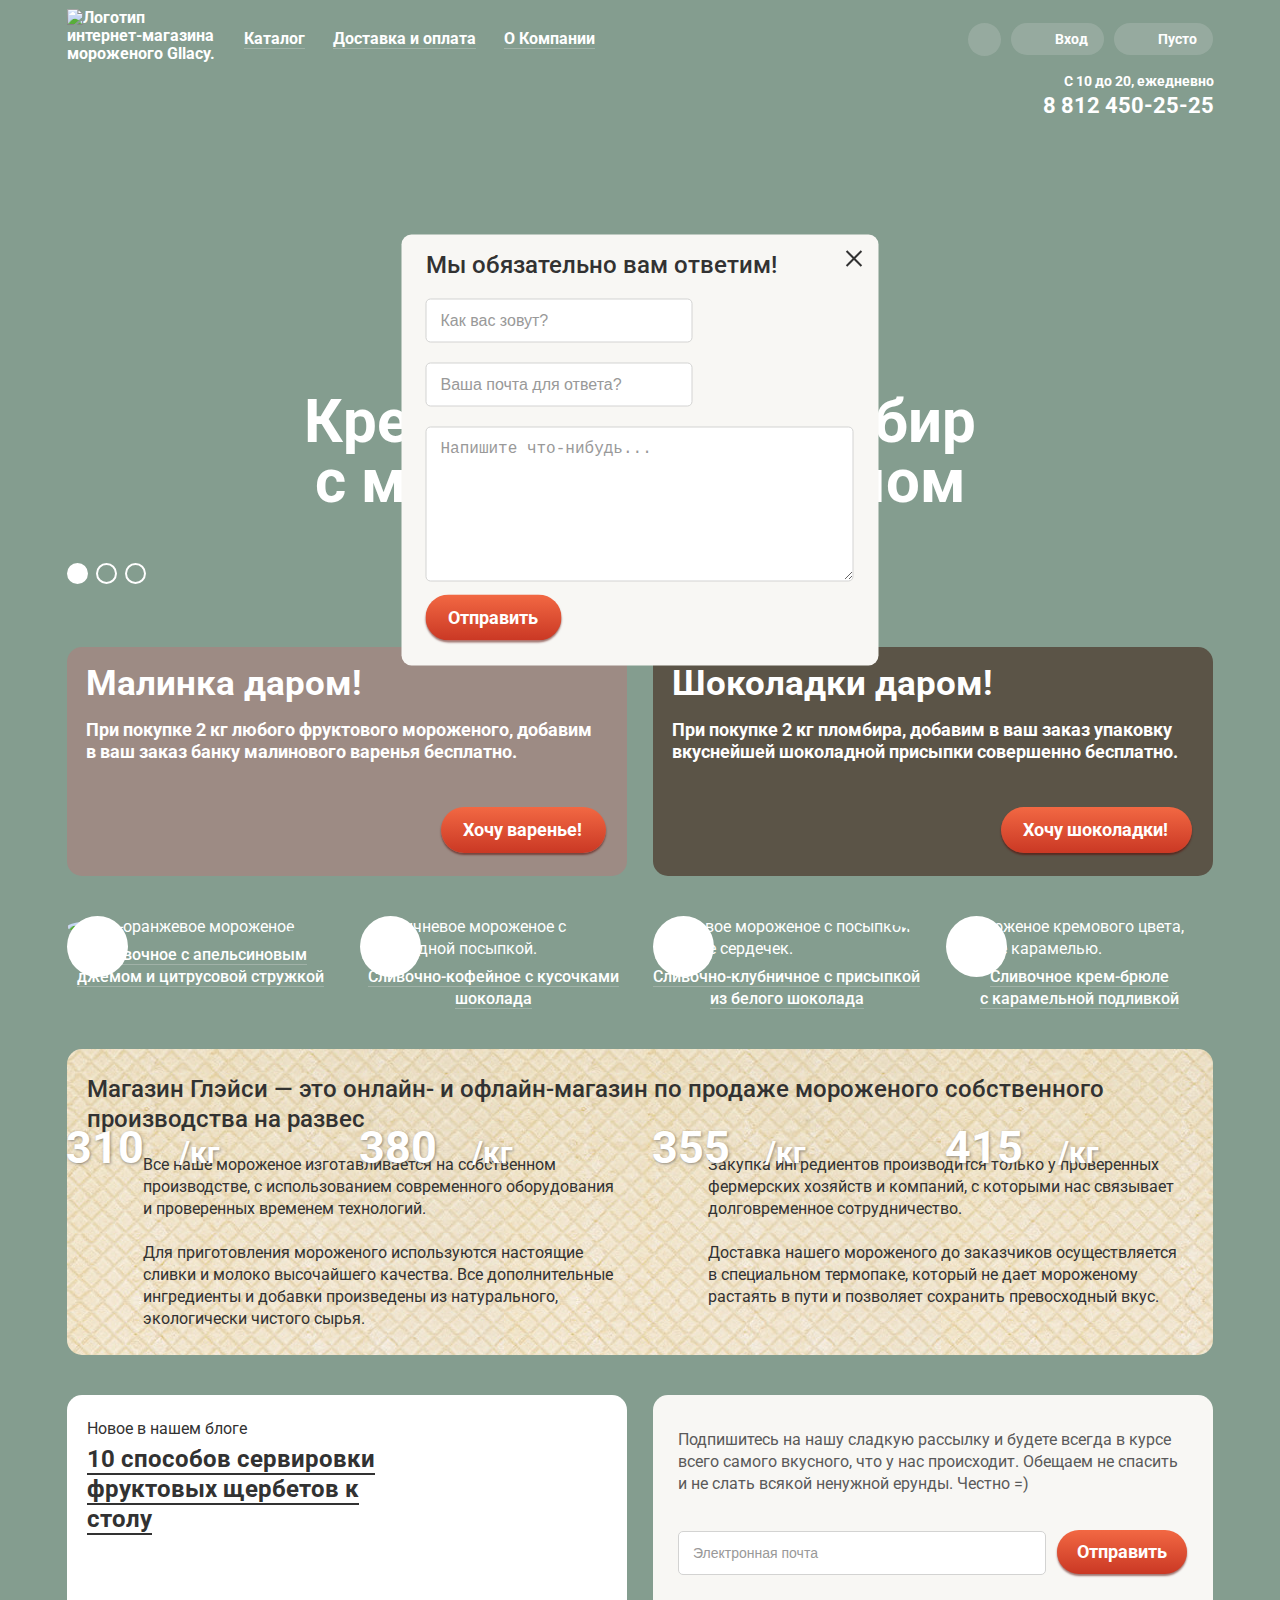
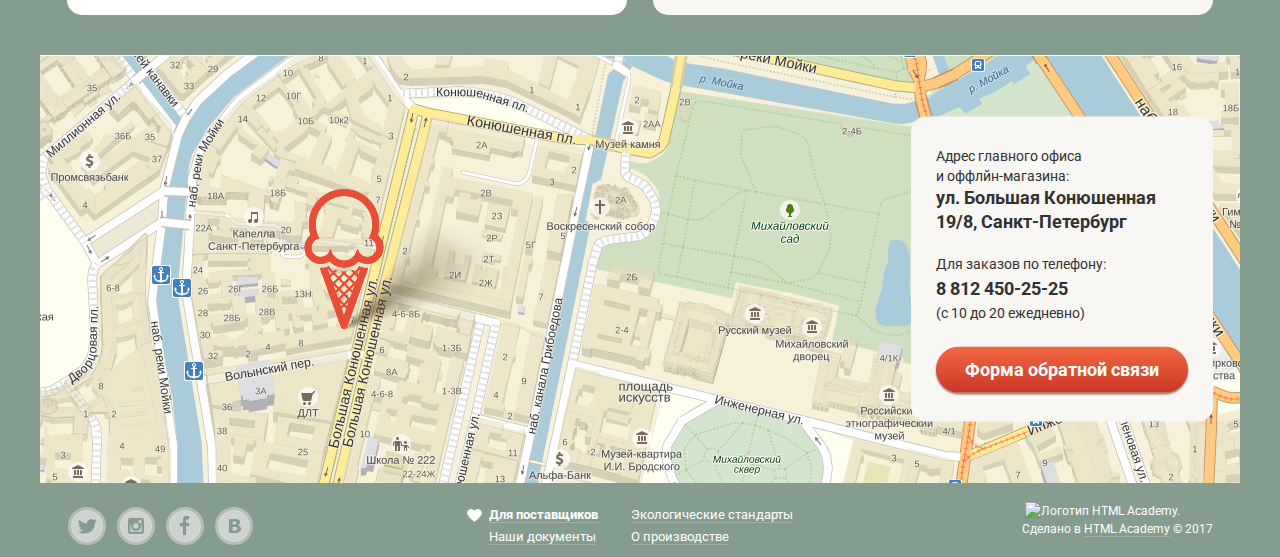
==== commit e7f04e58: "Сделала попапы открывающимися по наведению на ссылку, а поля формы обратной связи обязательными" ====
--- a/index.html
+++ b/index.html
@@ -250,16 +250,16 @@
           <div class="feedback-form-user-info">
             <p class="feedback-item">
               <label class="visually-hidden" for="feedback-name">Ваше имя</label>
-              <input id="feedback-name" type="text" name="name" placeholder="Как вас зовут?">
+              <input id="feedback-name" type="text" name="name" placeholder="Как вас зовут?" required>
             </p>
             <p class="feedback-item">
               <label class="visually-hidden" for="feedback-email">Ваша электронная почта</label>
-              <input id="feedback-email" type="email" name="email" placeholder="Ваша почта для ответа?">
+              <input id="feedback-email" type="email" name="email" placeholder="Ваша почта для ответа?" required>
             </p>
           </div>
           <p class="feedback-form-user-message feedback-item">
               <label class="visually-hidden" for="feedback-message">Тект сообщения</label>
-              <textarea name="message" id="feedback-message" cols="50" rows="4" placeholder="Напишите что-нибудь..."></textarea>
+              <textarea name="message" id="feedback-message" cols="50" rows="4" placeholder="Напишите что-нибудь..." required></textarea>
           </p>
           <button class="button" type="submit">Отправить</button>
         </form>
--- a/css/style.min.css
+++ b/css/style.min.css
@@ -1 +1 @@
-body{margin:0;padding:0;font-family:'Roboto',Arial,sans-serif;font-size:16px;line-height:22px;color:#fff;background-color:#849d8f}:focus{outline:0}a{color:#fff;text-decoration:none;border-bottom:1px solid rgba(225,225,225,.3)}a:active,a:focus,a:hover{color:#ffbc9e;border-bottom-color:#ffbc9e}img{max-width:100%;height:auto}.theme-light{color:#323232;background-color:#f8f7f4}.theme-light a{color:#323232;border-bottom-color:rgba(0,0,0,.3)}.theme-light a:active,.theme-light a:focus,.theme-light a:hover{color:#e84d37;border-bottom-color:rgba(232,77,55,.3)}.button{display:inline-block;padding:11px 24px 11px 22px;font:inherit;font-size:18px;line-height:24px;font-weight:700;text-align:center;vertical-align:middle;color:#fff;background-image:-webkit-gradient(linear,left bottom,left top,from(#ca3824),to(#f26843));background-image:-webkit-linear-gradient(bottom,#ca3824,#f26843);background-image:-o-linear-gradient(bottom,#ca3824,#f26843);background-image:linear-gradient(to top,#ca3824,#f26843);border:0;border-radius:50px;-webkit-box-shadow:0 2px 2px 0 rgba(85,8,0,.54);box-shadow:0 2px 2px 0 rgba(85,8,0,.54)}.button:focus,.button:hover{color:#fefefe;background-image:-webkit-gradient(linear,left top,left bottom,from(#f58669),to(#ec6f5e));background-image:-webkit-linear-gradient(#f58669,#ec6f5e);background-image:-o-linear-gradient(#f58669,#ec6f5e);background-image:linear-gradient(#f58669,#ec6f5e);-webkit-box-shadow:0 1px 2px 0 #ac1000;box-shadow:0 1px 2px 0 #ac1000}.button:active{color:#fceeec;background-image:-webkit-gradient(linear,left top,left bottom,from(#e74a35),to(#f26843)),-webkit-gradient(linear,left top,left bottom,from(rgba(0,0,0,.07)),to(rgba(0,0,0,.07)));background-image:-webkit-linear-gradient(top,#e74a35,#f26843),-webkit-linear-gradient(rgba(0,0,0,.07),rgba(0,0,0,.07));background-image:-o-linear-gradient(top,#e74a35,#f26843),-o-linear-gradient(rgba(0,0,0,.07),rgba(0,0,0,.07));background-image:linear-gradient(to bottom,#e74a35,#f26843),linear-gradient(rgba(0,0,0,.07),rgba(0,0,0,.07));-webkit-box-shadow:inset 0 2px 2px 0 #942718;box-shadow:inset 0 2px 2px 0 #942718}.site-wrapper::after,.site-wrapper::before{content:"";visibility:hidden}.site-wrapper::before{background-image:url(../img/slider-item2.png)}.site-wrapper::after{background-image:url(../img/slider-item3.png)}.site-wrapper{min-width:1200px;padding-top:9px;background-color:#849d8f;background-image:url(../img/slider-1.png);background-repeat:no-repeat;background-position:top center}.wrapper{width:1200px;margin:0 auto;padding:0 27px;-webkit-box-sizing:border-box;box-sizing:border-box}.visually-hidden:not(:focus):not(:active),input[type=checkbox].visually-hidden,input[type=radio].visually-hidden{position:absolute;width:1px;height:1px;margin:-1px;padding:0;border:0;white-space:nowrap;-webkit-clip-path:inset(100%);clip-path:inset(100%);clip:rect(0 0 0 0);overflow:hidden}.main-header{position:relative}.inner-page .main-header{margin-top:9px;margin-bottom:26px}.main-header-logo{width:154px;height:64px;margin-right:10px;border:0}.main-navigation{display:-webkit-box;display:-ms-flexbox;display:flex;-webkit-box-align:center;-ms-flex-align:center;align-items:center;font-weight:700;line-height:18px}.site-navigation,.site-navigation-sub{margin:0;padding:0 0 5px;list-style:none}.modal,.user-navigation{padding:0 0 5px;list-style:none}.modal{margin:0}.site-navigation{display:-webkit-box;display:-ms-flexbox;display:flex;-ms-flex-wrap:wrap;flex-wrap:wrap;max-width:550px}.site-navigation a{border:0}.site-navigation-item{position:relative;max-width:550px;margin-right:2px}.site-navigation-link span{border-bottom:1px solid rgba(225,225,225,.3)}.site-navigation-link,.site-navigation-sub-link,.user-navigation-link>a{display:block}.site-navigation-link{padding:7px 13px}.site-navigation-item:focus-within>.site-navigation-link,.site-navigation-item:focus>.site-navigation-link,.site-navigation-item:hover>.site-navigation-link,.site-navigation-link:focus,.site-navigation-link:hover{color:#333;background-color:#f7f6f3;border-radius:20px 20px}.site-navigation-item:focus span,.site-navigation-item:focus-within>span,.site-navigation-item:hover span{border-bottom:none}.site-navigation-item:focus .site-navigation-sub,.site-navigation-item:hover,.site-navigation-item:hover .site-navigation-sub{display:block}.site-navigation-item:focus .site-navigation-sub:after,.site-navigation-item:focus-within .site-navigation-sub:after,.site-navigation-item:hover .site-navigation-sub:after{content:"";position:absolute;top:-5px;width:100%;height:5px}.site-navigation-link:active{background-color:#ededed;-webkit-box-shadow:inset 0 2px 1px 0 #696969;box-shadow:inset 0 2px 1px 0 #696969}.site-navigation-current{color:#fff;background-color:#d07058;border-radius:20px 20px}.site-navigation-sub{position:absolute;top:37px;left:-7px;display:none;padding-bottom:0;border-radius:5px;background-color:#f8f7f4;z-index:100}.modal,.site-navigation-sub{-webkit-box-shadow:0 20px 20px 0 rgba(0,0,0,.4);box-shadow:0 20px 20px 0 rgba(0,0,0,.4)}.site-navigation-sub a{max-width:550px;padding:8px 21px 8px 20px;font-size:14px;line-height:16px;font-weight:400;color:#323232;white-space:nowrap;overflow:hidden}.site-navigation-sub-link:focus,.site-navigation-sub-link:hover{background-color:#fbded7}.site-navigation-sub-link:active{background-color:#f6b5a5}.site-navigation-sub-item:first-child .site-navigation-sub-link,.site-navigation-sub-item:last-child .site-navigation-sub-link{padding-bottom:12px}.site-navigation-sub-item:first-child .site-navigation-sub-link{position:relative;font-weight:700;padding-top:11px;border-radius:5px 5px 0 0}.site-navigation-sub-item:first-child .site-navigation-sub-link:after{content:"";position:absolute;bottom:0;left:4%;height:1px;width:89%;background-color:rgba(50,50,50,.2)}.site-navigation-sub-item:last-child .site-navigation-sub-link{border-radius:0 0 5px 5px}.site-navigation-sub-current{color:#fff;background-color:#d07058}.site-navigation-sub-current:focus,.site-navigation-sub-current:hover{color:#000}.user-navigation{display:-webkit-box;display:-ms-flexbox;display:flex;-ms-flex-wrap:wrap;flex-wrap:wrap;max-width:420px;margin:0 0 0 auto;padding-bottom:0}.user-navigation-item{position:relative}.user-navigation-link{position:relative;font-size:14px;line-height:16px;display:inline-block;padding:8px 16px 8px 44px;margin-left:10px;background-color:rgba(225,225,225,.2);border-bottom:none;border-radius:20px}.user-navigation-link.search{width:0;height:17px;padding-left:16px;border-radius:50%}.user-navigation-link.basket-full{margin-left:8px}.user-navigation-link::before{content:"";position:absolute;top:6px;left:16px;width:21px;height:19px;background-repeat:no-repeat;background-position:0 0}.user-navigation-link.search::before{top:7px;left:8px;width:17px;height:17px;background-image:url(../img/loupe.svg)}.user-navigation-link.search:focus::before,.user-navigation-link.search:hover::before{background-image:url(../img/loupe-black.svg)}.user-navigation-link.login::before{width:21px;height:19px;background-image:url(../img/entrance.svg)}.user-navigation-link.login:focus::before,.user-navigation-link.login:hover::before{background-image:url(../img/entrance-black.svg)}.user-navigation-link.basket::before{width:21px;height:20px;background-image:url(../img/basket.svg)}.user-navigation-link.basket:focus::before,.user-navigation-link.basket:hover::before{background-image:url(../img/basket-black.svg)}.user-navigation-link.basket-full::before,.user-navigation-link.basket-full:focus::before,.user-navigation-link.basket-full:hover::before{background-image:url(../img/basket-red.svg)}.user-navigation-link.basket-full,.user-navigation-link:active,.user-navigation-link:focus,.user-navigation-link:hover{color:#323232;background-color:#f8f7f4}.main-header-schedule{position:absolute;bottom:0;right:26px;-webkit-transform:translateY(100%);-ms-transform:translateY(100%);transform:translateY(100%);min-width:200px;margin:0;font-size:14px;font-weight:700;line-height:16px;text-align:right;z-index:20}.main-header-phone-number a{font-size:22px;line-height:34px;border-bottom:none}.modal{font-size:13px;line-height:16px;font-weight:400;border-radius:5px}.modal a,input,textarea{line-height:24px}input,textarea{-webkit-box-sizing:border-box;box-sizing:border-box;width:100%;padding:9px 14px;font-size:14px;vertical-align:middle;font-weight:700;color:#323232;background-color:#fff;border:solid 1px #d3d3d2;border-radius:5px}input:hover,textarea:hover{-webkit-box-shadow:0 0 0 2px rgba(154,154,154,.52) inset;box-shadow:0 0 0 2px rgba(154,154,154,.52) inset;border-color:transparent}input:active,input:focus,textarea:active,textarea:focus{font-weight:700;-webkit-box-shadow:0 0 0 2px rgba(46,136,228,.52) inset;box-shadow:0 0 0 2px rgba(46,136,228,.52) inset;border-color:transparent}input::-webkit-input-placeholder,textarea::-webkit-input-placeholder{font-weight:400;color:#999}input:-ms-input-placeholder,input::-ms-input-placeholder,textarea:-ms-input-placeholder,textarea::-ms-input-placeholder{font-weight:400;color:#999}input::placeholder,textarea::placeholder{font-weight:400;color:#999}.close-button{position:relative;background-color:transparent;padding:0;border:0;cursor:pointer}.close-button::after,.close-button::before{content:"";position:absolute;background-color:#323232}.close-button::before{-webkit-transform:rotate(45deg);-ms-transform:rotate(45deg);transform:rotate(45deg)}.close-button::after{-webkit-transform:rotate(-45deg);-ms-transform:rotate(-45deg);transform:rotate(-45deg)}.close-button.modal-close{position:relative;float:right;margin:-3px -8px 0 0;width:20px;height:20px}.close-button.modal-close::after,.close-button.modal-close::before{top:10px;left:2px;width:21px;height:2px}.close-button.basket-delete{width:12px;height:12px}.close-button.basket-delete::after,.close-button.basket-delete::before{top:8px;right:0;width:15px;height:1px}.popup{position:absolute;top:36px;right:0;z-index:150}.user-navigation-search-popup{width:310px;padding:20px 15px}.user-navigation-login-popup{width:240px;padding:20px 17px 22px 19px}.user-navigation-login-popup p{margin:0}.user-navigation-login-popup p:not(:last-child){margin-bottom:20px}.user-navigation-login-popup .login-additional{padding-left:120px}.login-additional a{line-height:22px}.user-navigation-login-popup .button{position:absolute;bottom:22px;padding-right:26px;padding-left:24px}.user-navigation-basket-popup{min-width:510px;padding:19px 15px 21px;text-align:right}.user-navigation-basket-popup table{padding-bottom:5px;border-bottom:1px solid #cacac7}.basket-content td{padding:8px 17px 10px 12px;text-align:left;vertical-align:top}.basket-content td:first-child{padding:0}.basket-content td:nth-child(2){padding-top:0;padding-right:0;padding-left:12px}.basket-content img{width:33px;height:33px;border-radius:50%}.basket-item-img{width:33px}.basket-item-title{width:214px}.basket-item-price{width:93px}.basket-item-sum{width:49px}.user-navigation-basket-popup .price{color:#999}.inner-page h1,.user-navigation-basket-popup .sum{font-size:15px;line-height:18px;font-weight:700}.user-navigation-basket-popup .button{padding-right:16px;padding-left:16px}.breadcrumbs{display:-webkit-box;display:-ms-flexbox;display:flex;-ms-flex-wrap:wrap;flex-wrap:wrap;max-width:855px;margin:0 0 4px;padding:0;font-size:14px;line-height:16px;list-style:none}.breadcrumbs-link{position:relative;margin-right:20px}.breadcrumbs-link::after{position:absolute;right:-14px;content:"»"}.inner-page h1{margin:0 0 26px;font-size:35px;line-height:41px}.slider{position:relative;padding-top:319px;text-align:center;color:#fff}.slider-list{margin:0;padding:0;list-style:none}.slider-item{display:none}.slider-item-title{width:700px;margin:0 auto 30px;font-size:60px;line-height:60px;font-weight:700}.slider .slider-button{padding:9px 41px 10px;font-size:32px;line-height:44px;text-shadow:0 2px 5px rgba(160,32,11,.76);background-image:-webkit-gradient(linear,left bottom,left top,from(#e74a35),to(#f26843));background-image:-webkit-linear-gradient(bottom,#e74a35,#f26843);background-image:-o-linear-gradient(bottom,#e74a35,#f26843);background-image:linear-gradient(to top,#e74a35,#f26843);-webkit-box-shadow:0 2px 2px 0 rgba(172,16,0,.64);box-shadow:0 2px 2px 0 rgba(172,16,0,.64)}.slider .slider-button:focus,.slider .slider-button:hover{color:#fff;background:-webkit-gradient(linear,left top,left bottom,from(#f58669),to(#ec6f5e));background:-webkit-linear-gradient(top,#f58669 0%,#ec6f5e 100%);background:-o-linear-gradient(top,#f58669 0%,#ec6f5e 100%);background:linear-gradient(to bottom,#f58669 0%,#ec6f5e 100%);-webkit-box-shadow:0 2px 2px 0 #ac1000;box-shadow:0 2px 2px 0 #ac1000}.slider .slider-button:active{color:#fceeec;-webkit-box-shadow:inset 0 2px 2px 0 #942718;box-shadow:inset 0 2px 2px 0 #942718}.slider-controls{position:absolute;bottom:20px;left:27px;z-index:20;font-size:0}.slider-controls label{display:inline-block;width:17px;height:17px;margin-right:8px;vertical-align:top;background-color:transparent;border:2px solid #fff;border-radius:50%;cursor:pointer}#product-1:checked~.site-wrapper{background-color:#849d8f;background-image:url(../img/slider-1.png)}#product-2:checked~.site-wrapper{background-color:#8996a6;background-image:url(../img/slider-2.png)}#product-3:checked~.site-wrapper{background-color:#9d8b84;background-image:url(../img/slider-3.png)}#product-1:checked~.site-wrapper #slide1,#product-2:checked~.site-wrapper #slide2,#product-3:checked~.site-wrapper #slide3{display:block}#product-1:checked~.site-wrapper label[for=product-1],#product-2:checked~.site-wrapper label[for=product-2],#product-3:checked~.site-wrapper label[for=product-3]{background-color:#fff}#product-1:hover~.site-wrapper label[for=product-1],#product-2:hover~.site-wrapper label[for=product-2],#product-3:hover~.site-wrapper label[for=product-3]{background-color:rgba(248,247,244,.4)}.special-offers{margin:42px auto 40px}.special-offers-blocks{display:-webkit-box;display:-ms-flexbox;display:flex;-webkit-box-pack:justify;-ms-flex-pack:justify;justify-content:space-between}.special-offers-block{position:relative;width:560px;min-height:229px;padding:16px 21px 80px 19px;-webkit-box-sizing:border-box;box-sizing:border-box;font-size:18px;line-height:22px;font-weight:700;color:#fff;background-color:#000;background-position:0 0;background-repeat:no-repeat;background-size:cover;border-radius:15px}.special-offers-block p{margin-top:15px}.special-offer-title{margin:0;font-size:35px;line-height:41px}.special-offers-button{position:absolute;bottom:23px;right:21px}.raspberry{background-color:#9d8b84;background-image:url(../img/offer-background-1.jpg)}.chocolate{background-color:#5b5447;background-image:url(../img/offer-background-2.jpg)}.catalog-list{display:-webkit-box;display:-ms-flexbox;display:flex;-ms-flex-wrap:wrap;flex-wrap:wrap;margin:0;padding:0;list-style:none}.catalog-item{position:relative;width:267px;margin-right:26px;margin-bottom:29px}.catalog-item:nth-child(4n){margin-right:0}.catalog-item:focus,.catalog-item:hover{z-index:50}.catalog-item:focus .container,.catalog-item:focus::after,.catalog-item:hover .container,.catalog-item:hover::after{display:block}.catalog-item::after{display:none;position:absolute;top:-6px;left:-13px;content:"";width:293px;height:calc(100% + 72px);border-radius:5px;background-color:rgba(225,225,225,.2);-webkit-box-shadow:0 20px 20px 0 rgba(0,0,0,.4);box-shadow:0 20px 20px 0 rgba(0,0,0,.4);z-index:-10}.catalog-item-bestseller::before{position:absolute;content:"";width:61px;height:61px;border-radius:50%;background-color:#fff;background-image:url(../img/hit.svg)}.catalog-item-img{width:267px;height:267px;border-radius:50%}.catalog-item-price{position:absolute;left:-1px;top:164px;font-size:45px;line-height:45px;font-weight:700;text-shadow:.5px .9px 3px rgba(49,50,53,.5)}.catalog-item-price-weight{padding-left:24px;font-size:30px}.catalog-item-price-weight::before{position:absolute;top:6px;left:81px;content:"";width:31px;height:36px;background-image:url(../img/ruble.svg)}.catalog-item h3{margin-top:6px;margin-bottom:10px;font-size:inherit;line-height:22px;font-weight:500;text-align:center}.catalog-item .container{display:none;position:absolute;left:-13px;width:293px;text-align:center;z-index:10}.сatalog-button{padding-right:18px;padding-left:18px;margin-bottom:20px}.features{margin-bottom:40px}.features .container{margin:0;padding:25px 20px 15px;background-color:#e9dcc2;background-image:url(../img/features-background-pattern.jpg);background-repeat:repeat;border-radius:15px}.features-lead{margin:0 0 8px;font-size:24px;line-height:30px;font-weight:500}.features-list{display:-webkit-box;display:-ms-flexbox;display:flex;-webkit-box-pack:justify;-ms-flex-pack:justify;justify-content:space-between;-ms-flex-wrap:wrap;flex-wrap:wrap;margin:0;padding:0;list-style:none}.feature-item{width:485px;padding-left:56px;overflow:hidden}.feature-item.source,.feature-item.tech{background-image:url(../img/ice-cream.svg);background-repeat:no-repeat}.feature-item.source{background-image:url(../img/cow.svg)}.feature-item.milk,.feature-item.pack{background-image:url(../img/eco.svg);background-repeat:no-repeat}.feature-item.pack{background-image:url(../img/thermometer.svg)}.feature-item p{margin-top:12px;margin-bottom:10px}.new{display:-webkit-box;display:-ms-flexbox;display:flex;-webkit-box-pack:justify;-ms-flex-pack:justify;justify-content:space-between;margin-bottom:20px}.blog-news{width:560px;padding:10px 20px;-webkit-box-sizing:border-box;box-sizing:border-box;overflow:hidden;background-color:#fff;background-image:url(../img/news.jpg);background-position:0 0;background-size:cover;background-repeat:no-repeat;border-radius:15px}.blog-news-main-title{margin-bottom:4px;font:inherit}.blog-news-item-title{margin:0}.blog-news-item-title a{font-size:24px;line-height:30px;font-weight:700;border-color:#323232;border-width:2px}.blog-news-item-title a:active,.blog-news-item-title a:focus,.blog-news-item-title a:hover{border-width:2px}.subscription,.subscription .container{-webkit-box-sizing:border-box;box-sizing:border-box;border-radius:15px}.subscription{width:560px;color:#5a5a5a;background-image:url(../img/bg-post.svg);background-position:0 0;background-repeat:no-repeat;background-size:cover;padding:5px}.subscription .container{position:relative;height:100%;padding:13px 20px 99px;background-color:#f8f7f4}.subscription input{position:absolute;bottom:35px;left:20px;width:368px}.subscription button{position:absolute;bottom:36px;right:21px;padding:10px 20px}.contacts{position:relative;display:block;width:100%;height:428px;margin:40px auto 0;overflow:hidden}.contaсts-map{display:block;margin:0 auto}.contacts .container{display:-webkit-box;display:-ms-flexbox;display:flex;-webkit-box-pack:end;-ms-flex-pack:end;justify-content:flex-end;font-size:14px;line-height:20px;background-color:#fff}.contacts-info{position:absolute;-webkit-transform:translateY(-50%);-ms-transform:translateY(-50%);transform:translateY(-50%);top:50%;max-width:500px;max-height:350px;margin:0;padding:29px 25px;overflow:hidden;border-radius:15px}.contacts-info .address,.contacts-info .phone-number{display:block;font-size:18px;line-height:24px;font-weight:700}.contacts-info .phone-number{margin-top:3px;margin-bottom:-18px}.contacts-info button{margin-top:24px;padding-right:29px;padding-left:29px}.contacts a{line-height:22px;border:0}.filter{display:-webkit-box;display:-ms-flexbox;display:flex;-ms-flex-wrap:wrap;flex-wrap:wrap;-webkit-box-pack:start;-ms-flex-pack:start;justify-content:flex-start;-webkit-box-align:end;-ms-flex-align:end;align-items:flex-end;margin-bottom:23px;font-size:14px;line-height:16px;font-weight:500}.filter fieldset{padding:0;border:0}.filter-item{margin-left:0;margin-right:14px;margin-bottom:17px}.filter-item>label,.filter-item>legend,.filter-item>p{margin-left:15px;margin-bottom:5px}.filter-item>p{margin-top:0}.filter .container,.filter select{background-color:rgba(255,255,255,.2);border-radius:20px}.filter .container{font-size:16px;line-height:18px}.filter select{position:relative;min-width:162px;margin-top:6px;padding:8px 45px 9px 12px;font:inherit;color:#fff;background-image:url(../img/select-arrow.svg);background-size:11px 10px;background-repeat:no-repeat;background-position:168px 50%;border:0;-webkit-appearance:none;-moz-appearance:none;appearance:none}.filter select:focus,.filter select:hover{color:#323232;background-image:url(../img/icon-down-dir.svg);background-size:9px 5px;background-position:170px 50%}.filter-item-price{min-width:220px}.filter-item-price .container{margin-top:6px}.range-controls{position:relative;padding:16px 22px}.range-controls .scale{position:relative;width:176px;height:4px;background-color:rgba(248,247,244,.5)}.range-controls .bar{position:absolute;left:31px;width:50%;height:4px;background-color:#f8f7f4}.range-controls .toggle{position:absolute;top:9px;width:5px;height:5px;padding:0;border:7px solid #f8f7f4;background-color:#9bb1a5;border-radius:50%;cursor:pointer}.range-controls .toggle-min{left:35px}.range-controls .toggle-max{left:133px}.filter ul{display:-webkit-box;display:-ms-flexbox;display:flex;-webkit-box-pack:justify;-ms-flex-pack:justify;justify-content:space-between;margin:0;padding:9px 16px 9px 14px;list-style:none}.filter-item-topping ul{min-width:703px;-webkit-box-sizing:border-box;box-sizing:border-box;padding-left:17px}.filter-option label{position:relative;padding-left:30px}.filter-option:not(:last-child){margin-right:20px}.filter-input-radio~label::before{top:-2px}.filter-input-checkbox~label::before,.filter-input-radio~label::before{content:"";position:absolute;left:-1px;width:22px;height:24px;background-repeat:no-repeat;opacity:.8}.filter-input-radio~label::before{background-image:url(../img/radio-off.svg);background-size:22px 22px}.filter-input-checkbox~label::before{top:-1px;background-image:url(../img/checkbox-off.svg);background-size:20px 20px}.filter-input-radio:checked~label::before{background-image:url(../img/radio-on.svg)}.filter-input-checkbox:checked~label::before{background-image:url(../img/checkbox-on.svg);background-size:24px 20px}.filter-input-checkbox:focus~label::before,.filter-input-checkbox:hover~label::before,.filter-input-radio:focus~label::before,.filter-input-radio:hover~label::before{opacity:1}.filter-input-checkbox:disabled~label::before,.filter-input-radio:disabled~label::before{opacity:.4}.filter-button{font:inherit;margin-bottom:17px;padding:10px 34px;background-color:rgba(255,255,255,.2);background-image:none;-webkit-box-shadow:inset 0 0 0 2px #fff;box-shadow:inset 0 0 0 2px #fff}.filter-button:focus,.filter-button:hover{color:#323232;background-image:none;background-color:#fff;-webkit-box-shadow:none;box-shadow:none}.filter-button:active{background-color:#ededed;background-image:none;-webkit-box-shadow:inset 0 2px 1px 0 #696969;box-shadow:inset 0 2px 1px 0 #696969}.pagination{display:-webkit-box;display:-ms-flexbox;display:flex;-webkit-box-pack:end;-ms-flex-pack:end;justify-content:flex-end;list-style:none;margin-top:43px;margin-right:-11px;margin-bottom:30px}.pagination-link:first-child{margin-right:3px}.pagination-link:last-child{margin-left:2px;margin-right:2px}.pagination-link a{display:block;width:21px;height:21px;padding:3px;margin-right:2px;text-align:center;border:0;border-radius:50%}.pagination-link a:focus,.pagination-link a:hover{color:#fff;background-color:rgba(255,255,255,.2)}.pagination-link a:active{color:#000;background-color:#fff}.pagination-link:first-child a,.pagination-link:last-child a{position:relative}.pagination-link:first-child a::before,.pagination-link:last-child a::before{position:absolute;top:10px;right:8px;content:"";width:7px;height:7px;background-color:transparent;border-right:1px solid #fff;border-bottom:1px solid #fff;-webkit-transform:rotate(-225deg);-ms-transform:rotate(-225deg);transform:rotate(-225deg)}.pagination-link:last-child a::before{top:10px;right:10px;-webkit-transform:rotate(-45deg);-ms-transform:rotate(-45deg);transform:rotate(-45deg)}.pagination-link:first-child a:active::before,.pagination-link:last-child a:active::before{border-color:#000}.pagination-link .current{color:#323232;background-color:#fff}.pagination-link .disabled,.pagination-link .disabled:focus,.pagination-link .disabled:hover{opacity:.2;background-color:transparent}.pagination-link a.disabled:active::before{border-color:#fff}.footer-container,.footer-socials .social-button{display:-webkit-box;display:-ms-flexbox;display:flex;-webkit-box-align:center;-ms-flex-align:center;align-items:center}.footer-container{padding-top:7px;padding-bottom:7px;font-size:13px;line-height:18px;-webkit-box-pack:justify;-ms-flex-pack:justify;justify-content:space-between}.inner-page .footer-container{border-top:1px solid rgba(225,225,225,.3)}.footer-navigation ul,.footer-socials ul{display:-webkit-box;display:-ms-flexbox;display:flex;-ms-flex-wrap:wrap;flex-wrap:wrap;padding:0;list-style:none}.footer-navigation ul{margin:8px 0 0}.footer-socials ul{max-width:350px;margin:8px 26px 0 1px;padding-top:4px}.footer-socials .social-button{-webkit-box-pack:center;-ms-flex-pack:center;justify-content:center;width:32px;height:32px;margin-right:11px;border:3px solid rgba(225,225,225,.5);border-radius:50%;-webkit-box-shadow:0 0 1px 1px rgba(225,225,225,.5) inset;box-shadow:0 0 1px 1px rgba(225,225,225,.5) inset}.social-button path{fill:rgba(225,225,225,.8)}.social-button:focus path,.social-button:hover path{fill:#e1e1e1}.footer-navigation{max-width:350px;padding-left:30px;padding-right:14px}.footer-navigation-link{min-width:130px;margin-right:12px;margin-top:4px}.footer-navigation .heart{position:absolute;top:3px;left:-22px}.footer-navigation-link-suppliers{position:relative;font-weight:700}.footer-navigation-link-suppliers:focus path,.footer-navigation-link-suppliers:hover path{fill:#ffbc9e}.footer-copyright{font-size:12px}.footer-copyright img{margin-left:3px}.modal-feedback{position:fixed;top:50%;left:50%;-webkit-transform:translate(-50%,-50%);-ms-transform:translate(-50%,-50%);transform:translate(-50%,-50%);width:428px;padding:16px 25px 25px 24px;border-radius:10px;-webkit-box-shadow:none;box-shadow:none;z-index:150}.modal-feedback .important{font-size:24px;line-height:28px;font-weight:500}.modal-feedback input,.modal-feedback textarea{font-size:16px}.modal-feedback input{width:267px}.modal-feedback textarea{min-height:155px}.feedback-item{margin-top:20px}.feedback-form-user-message{margin-bottom:71px}.modal-feedback .button{position:absolute;bottom:25px;right:25px}
+body{margin:0;padding:0;font-family:'Roboto',Arial,sans-serif;font-size:16px;line-height:22px;color:#fff;background-color:#849d8f}:focus{outline:0}a{color:#fff;text-decoration:none;border-bottom:1px solid rgba(225,225,225,.3)}a:active,a:focus,a:hover{color:#ffbc9e;border-bottom-color:#ffbc9e}img{max-width:100%;height:auto}.theme-light{color:#323232;background-color:#f8f7f4}.theme-light a{color:#323232;border-bottom-color:rgba(0,0,0,.3)}.theme-light a:active,.theme-light a:focus,.theme-light a:hover{color:#e84d37;border-bottom-color:rgba(232,77,55,.3)}.button{display:inline-block;padding:11px 24px 11px 22px;font:inherit;font-size:18px;line-height:24px;font-weight:700;text-align:center;vertical-align:middle;color:#fff;background-image:-webkit-gradient(linear,left bottom,left top,from(#ca3824),to(#f26843));background-image:-webkit-linear-gradient(bottom,#ca3824,#f26843);background-image:-o-linear-gradient(bottom,#ca3824,#f26843);background-image:linear-gradient(to top,#ca3824,#f26843);border:0;border-radius:50px;-webkit-box-shadow:0 2px 2px 0 rgba(85,8,0,.54);box-shadow:0 2px 2px 0 rgba(85,8,0,.54)}.button:focus,.button:hover{color:#fefefe;background-image:-webkit-gradient(linear,left top,left bottom,from(#f58669),to(#ec6f5e));background-image:-webkit-linear-gradient(#f58669,#ec6f5e);background-image:-o-linear-gradient(#f58669,#ec6f5e);background-image:linear-gradient(#f58669,#ec6f5e);-webkit-box-shadow:0 1px 2px 0 #ac1000;box-shadow:0 1px 2px 0 #ac1000}.button:active{color:#fceeec;background-image:-webkit-gradient(linear,left top,left bottom,from(#e74a35),to(#f26843)),-webkit-gradient(linear,left top,left bottom,from(rgba(0,0,0,.07)),to(rgba(0,0,0,.07)));background-image:-webkit-linear-gradient(top,#e74a35,#f26843),-webkit-linear-gradient(rgba(0,0,0,.07),rgba(0,0,0,.07));background-image:-o-linear-gradient(top,#e74a35,#f26843),-o-linear-gradient(rgba(0,0,0,.07),rgba(0,0,0,.07));background-image:linear-gradient(to bottom,#e74a35,#f26843),linear-gradient(rgba(0,0,0,.07),rgba(0,0,0,.07));-webkit-box-shadow:inset 0 2px 2px 0 #942718;box-shadow:inset 0 2px 2px 0 #942718}.site-wrapper::after,.site-wrapper::before{content:"";visibility:hidden}.site-wrapper::before{background-image:url(../img/slider-item2.png)}.site-wrapper::after{background-image:url(../img/slider-item3.png)}.site-wrapper{min-width:1200px;padding-top:9px;background-color:#849d8f;background-image:url(../img/slider-1.png);background-repeat:no-repeat;background-position:top center}.wrapper{width:1200px;margin:0 auto;padding:0 27px;-webkit-box-sizing:border-box;box-sizing:border-box}.visually-hidden:not(:focus):not(:active),input[type=checkbox].visually-hidden,input[type=radio].visually-hidden{position:absolute;width:1px;height:1px;margin:-1px;padding:0;border:0;white-space:nowrap;-webkit-clip-path:inset(100%);clip-path:inset(100%);clip:rect(0 0 0 0);overflow:hidden}.main-header{position:relative}.inner-page .main-header{margin-top:9px;margin-bottom:26px}.main-header-logo{width:154px;height:64px;margin-right:10px;border:0}.main-navigation{display:-webkit-box;display:-ms-flexbox;display:flex;-webkit-box-align:center;-ms-flex-align:center;align-items:center;font-weight:700;line-height:18px}.site-navigation,.site-navigation-sub{margin:0;padding:0 0 5px;list-style:none}.modal,.user-navigation{padding:0 0 5px;list-style:none}.modal{margin:0}.site-navigation{display:-webkit-box;display:-ms-flexbox;display:flex;-ms-flex-wrap:wrap;flex-wrap:wrap;max-width:550px}.site-navigation a{border:0}.site-navigation-item{position:relative;max-width:550px;margin-right:2px}.site-navigation-link span{border-bottom:1px solid rgba(225,225,225,.3)}.site-navigation-link,.site-navigation-sub-link,.user-navigation-link>a{display:block}.site-navigation-link{padding:7px 13px}.site-navigation-item:focus-within>.site-navigation-link,.site-navigation-item:focus>.site-navigation-link,.site-navigation-item:hover>.site-navigation-link{color:#333;background-color:#f7f6f3;border-radius:20px 20px}.site-navigation-item:focus span,.site-navigation-item:focus-within>span,.site-navigation-item:hover span{border-bottom:none}.site-navigation-item:focus .site-navigation-sub,.site-navigation-item:hover,.site-navigation-item:hover .site-navigation-sub{display:block}.site-navigation-item:focus .site-navigation-sub:after,.site-navigation-item:focus-within .site-navigation-sub:after,.site-navigation-item:hover .site-navigation-sub:after{content:"";position:absolute;top:-5px;width:100%;height:5px}.site-navigation-link:active{background-color:#ededed;-webkit-box-shadow:inset 0 2px 1px 0 #696969;box-shadow:inset 0 2px 1px 0 #696969}.site-navigation-current{color:#fff;background-color:#d07058;border-radius:20px 20px}.site-navigation-sub{position:absolute;top:37px;left:-7px;display:none;padding-bottom:0;border-radius:5px;background-color:#f8f7f4;z-index:100}.modal,.site-navigation-sub{-webkit-box-shadow:0 20px 20px 0 rgba(0,0,0,.4);box-shadow:0 20px 20px 0 rgba(0,0,0,.4)}.site-navigation-sub a{max-width:550px;padding:8px 21px 8px 20px;font-size:14px;line-height:16px;font-weight:400;color:#323232;white-space:nowrap;overflow:hidden}.site-navigation-sub-link:focus,.site-navigation-sub-link:hover{background-color:#fbded7}.site-navigation-sub-link:active{background-color:#f6b5a5}.site-navigation-sub-item:first-child .site-navigation-sub-link,.site-navigation-sub-item:last-child .site-navigation-sub-link{padding-bottom:12px}.site-navigation-sub-item:first-child .site-navigation-sub-link{position:relative;font-weight:700;padding-top:11px;border-radius:5px 5px 0 0}.site-navigation-sub-item:first-child .site-navigation-sub-link:after{content:"";position:absolute;bottom:0;left:4%;height:1px;width:89%;background-color:rgba(50,50,50,.2)}.site-navigation-sub-item:last-child .site-navigation-sub-link{border-radius:0 0 5px 5px}.site-navigation-sub-current{color:#fff;background-color:#d07058}.site-navigation-sub-current:focus,.site-navigation-sub-current:hover{color:#000}.user-navigation{display:-webkit-box;display:-ms-flexbox;display:flex;-ms-flex-wrap:wrap;flex-wrap:wrap;max-width:420px;margin:0 0 0 auto;padding-bottom:0}.user-navigation-item{position:relative}.user-navigation-item:focus .popup,.user-navigation-item:hover .popup{display:block}.user-navigation-link{position:relative;font-size:14px;line-height:16px;display:inline-block;padding:8px 16px 8px 44px;margin-left:10px;vertical-align:center;background-color:rgba(225,225,225,.2);border-bottom:none;border-radius:20px}.user-navigation-link.search{width:15px;height:15px;padding:9px;border-radius:50%}.user-navigation-link.basket-full{margin-left:8px}.user-navigation-link::before{content:"";position:absolute;top:6px;left:16px;width:21px;height:19px;background-repeat:no-repeat;background-position:0 0}.user-navigation-link.search::before{top:7px;left:8px;width:17px;height:17px;background-image:url(../img/loupe.svg)}.user-navigation-item:hover .user-navigation-link.search::before,.user-navigation-link.search:focus::before,.user-navigation-link.search:hover::before{background-image:url(../img/loupe-black.svg)}.user-navigation-link.login::before{width:21px;height:19px;background-image:url(../img/entrance.svg)}.user-navigation-item:hover .user-navigation-link.login::before,.user-navigation-link.login:focus::before,.user-navigation-link.login:hover::before{background-image:url(../img/entrance-black.svg)}.user-navigation-link.basket::before{width:21px;height:20px;background-image:url(../img/basket.svg)}.user-navigation-item:hover .user-navigation-link.basket::before,.user-navigation-link.basket:focus::before,.user-navigation-link.basket:hover::before{background-image:url(../img/basket-black.svg)}.user-navigation-item:hover .user-navigation-link.basket-full::before,.user-navigation-link.basket-full::before,.user-navigation-link.basket-full:focus::before,.user-navigation-link.basket-full:hover::before{background-image:url(../img/basket-red.svg)}.user-navigation-item:focus>.user-navigation-link,.user-navigation-item:hover>.user-navigation-link{color:#323232;background-color:#f8f7f4}.main-header-schedule{position:absolute;bottom:0;right:26px;-webkit-transform:translateY(100%);-ms-transform:translateY(100%);transform:translateY(100%);min-width:200px;margin:0;font-size:14px;font-weight:700;line-height:16px;text-align:right;z-index:20}.main-header-phone-number a{font-size:22px;line-height:34px;border-bottom:none}.modal{font-size:13px;line-height:16px;font-weight:400;border-radius:5px}.modal a,input,textarea{line-height:24px}input,textarea{-webkit-box-sizing:border-box;box-sizing:border-box;width:100%;padding:9px 14px;font-size:14px;vertical-align:middle;font-weight:700;color:#323232;background-color:#fff;border:solid 1px #d3d3d2;border-radius:5px}input:hover,textarea:hover{-webkit-box-shadow:0 0 0 2px rgba(154,154,154,.52) inset;box-shadow:0 0 0 2px rgba(154,154,154,.52) inset;border-color:transparent}input:active,input:focus,textarea:active,textarea:focus{font-weight:700;-webkit-box-shadow:0 0 0 2px rgba(46,136,228,.52) inset;box-shadow:0 0 0 2px rgba(46,136,228,.52) inset;border-color:transparent}input::-webkit-input-placeholder,textarea::-webkit-input-placeholder{font-weight:400;color:#999}input:-ms-input-placeholder,input::-ms-input-placeholder,textarea:-ms-input-placeholder,textarea::-ms-input-placeholder{font-weight:400;color:#999}input::placeholder,textarea::placeholder{font-weight:400;color:#999}.close-button{position:relative;background-color:transparent;padding:0;border:0;cursor:pointer}.close-button::after,.close-button::before{content:"";position:absolute;background-color:#323232}.close-button::before{-webkit-transform:rotate(45deg);-ms-transform:rotate(45deg);transform:rotate(45deg)}.close-button::after{-webkit-transform:rotate(-45deg);-ms-transform:rotate(-45deg);transform:rotate(-45deg)}.close-button.modal-close{position:relative;float:right;margin:-3px -8px 0 0;width:20px;height:20px}.close-button.modal-close::after,.close-button.modal-close::before{top:10px;left:2px;width:21px;height:2px}.close-button.basket-delete{width:12px;height:12px}.close-button.basket-delete::after,.close-button.basket-delete::before{top:8px;right:0;width:15px;height:1px}.popup{position:absolute;top:36px;right:0;display:none;z-index:150}.user-navigation-search-popup{width:310px;padding:20px 15px}.user-navigation-login-popup{width:240px;padding:20px 17px 22px 19px}.user-navigation-login-popup p{margin:0}.user-navigation-login-popup p:not(:last-child){margin-bottom:20px}.user-navigation-login-popup .login-additional{padding-left:120px}.login-additional a{line-height:22px}.user-navigation-login-popup .button{position:absolute;bottom:22px;padding-right:26px;padding-left:24px}.user-navigation-basket-popup{min-width:510px;padding:19px 15px 21px;text-align:right}.user-navigation-basket-popup table{padding-bottom:5px;border-bottom:1px solid #cacac7}.basket-content td{padding:8px 17px 10px 12px;text-align:left;vertical-align:top}.basket-content td:first-child{padding:0}.basket-content td:nth-child(2){padding-top:0;padding-right:0;padding-left:12px}.basket-content img{width:33px;height:33px;border-radius:50%}.basket-item-img{width:33px}.basket-item-title{width:214px}.basket-item-price{width:93px}.basket-item-sum{width:49px}.user-navigation-basket-popup .price{color:#999}.inner-page h1,.user-navigation-basket-popup .sum{font-size:15px;line-height:18px;font-weight:700}.user-navigation-basket-popup .button{padding-right:16px;padding-left:16px}.breadcrumbs{display:-webkit-box;display:-ms-flexbox;display:flex;-ms-flex-wrap:wrap;flex-wrap:wrap;max-width:855px;margin:0 0 4px;padding:0;font-size:14px;line-height:16px;list-style:none}.breadcrumbs-link{position:relative;margin-right:20px}.breadcrumbs-link::after{position:absolute;right:-14px;content:"»"}.inner-page h1{margin:0 0 26px;font-size:35px;line-height:41px}.slider{position:relative;padding-top:319px;text-align:center;color:#fff}.slider-list{margin:0;padding:0;list-style:none}.slider-item{display:none}.slider-item-title{width:700px;margin:0 auto 30px;font-size:60px;line-height:60px;font-weight:700}.slider .slider-button{padding:9px 41px 10px;font-size:32px;line-height:44px;text-shadow:0 2px 5px rgba(160,32,11,.76);background-image:-webkit-gradient(linear,left bottom,left top,from(#e74a35),to(#f26843));background-image:-webkit-linear-gradient(bottom,#e74a35,#f26843);background-image:-o-linear-gradient(bottom,#e74a35,#f26843);background-image:linear-gradient(to top,#e74a35,#f26843);-webkit-box-shadow:0 2px 2px 0 rgba(172,16,0,.64);box-shadow:0 2px 2px 0 rgba(172,16,0,.64)}.slider .slider-button:focus,.slider .slider-button:hover{color:#fff;background:-webkit-gradient(linear,left top,left bottom,from(#f58669),to(#ec6f5e));background:-webkit-linear-gradient(top,#f58669 0%,#ec6f5e 100%);background:-o-linear-gradient(top,#f58669 0%,#ec6f5e 100%);background:linear-gradient(to bottom,#f58669 0%,#ec6f5e 100%);-webkit-box-shadow:0 2px 2px 0 #ac1000;box-shadow:0 2px 2px 0 #ac1000}.slider .slider-button:active{color:#fceeec;-webkit-box-shadow:inset 0 2px 2px 0 #942718;box-shadow:inset 0 2px 2px 0 #942718}.slider-controls{position:absolute;bottom:20px;left:27px;z-index:20;font-size:0}.slider-controls label{display:inline-block;width:17px;height:17px;margin-right:8px;vertical-align:top;background-color:transparent;border:2px solid #fff;border-radius:50%;cursor:pointer}#product-1:checked~.site-wrapper{background-color:#849d8f;background-image:url(../img/slider-1.png)}#product-2:checked~.site-wrapper{background-color:#8996a6;background-image:url(../img/slider-2.png)}#product-3:checked~.site-wrapper{background-color:#9d8b84;background-image:url(../img/slider-3.png)}#product-1:checked~.site-wrapper #slide1,#product-2:checked~.site-wrapper #slide2,#product-3:checked~.site-wrapper #slide3{display:block}#product-1:checked~.site-wrapper label[for=product-1],#product-2:checked~.site-wrapper label[for=product-2],#product-3:checked~.site-wrapper label[for=product-3]{background-color:#fff}#product-1:hover~.site-wrapper label[for=product-1],#product-2:hover~.site-wrapper label[for=product-2],#product-3:hover~.site-wrapper label[for=product-3]{background-color:rgba(248,247,244,.4)}.special-offers{margin:42px auto 40px}.special-offers-blocks{display:-webkit-box;display:-ms-flexbox;display:flex;-webkit-box-pack:justify;-ms-flex-pack:justify;justify-content:space-between}.special-offers-block{position:relative;width:560px;min-height:229px;padding:16px 21px 80px 19px;-webkit-box-sizing:border-box;box-sizing:border-box;font-size:18px;line-height:22px;font-weight:700;color:#fff;background-color:#000;background-position:0 0;background-repeat:no-repeat;background-size:cover;border-radius:15px}.special-offers-block p{margin-top:15px}.special-offer-title{margin:0;font-size:35px;line-height:41px}.special-offers-button{position:absolute;bottom:23px;right:21px}.raspberry{background-color:#9d8b84;background-image:url(../img/offer-background-1.jpg)}.chocolate{background-color:#5b5447;background-image:url(../img/offer-background-2.jpg)}.catalog-list{display:-webkit-box;display:-ms-flexbox;display:flex;-ms-flex-wrap:wrap;flex-wrap:wrap;margin:0;padding:0;list-style:none}.catalog-item{position:relative;width:267px;margin-right:26px;margin-bottom:29px}.catalog-item:nth-child(4n){margin-right:0}.catalog-item:focus,.catalog-item:hover{z-index:50}.catalog-item:focus .container,.catalog-item:focus::after,.catalog-item:hover .container,.catalog-item:hover::after{display:block}.catalog-item::after{display:none;position:absolute;top:-6px;left:-13px;content:"";width:293px;height:calc(100% + 72px);border-radius:5px;background-color:rgba(225,225,225,.2);-webkit-box-shadow:0 20px 20px 0 rgba(0,0,0,.4);box-shadow:0 20px 20px 0 rgba(0,0,0,.4);z-index:-10}.catalog-item-bestseller::before{position:absolute;content:"";width:61px;height:61px;border-radius:50%;background-color:#fff;background-image:url(../img/hit.svg)}.catalog-item-img{width:267px;height:267px;border-radius:50%}.catalog-item-price{position:absolute;left:-1px;top:164px;font-size:45px;line-height:45px;font-weight:700;text-shadow:.5px .9px 3px rgba(49,50,53,.5)}.catalog-item-price-weight{padding-left:24px;font-size:30px}.catalog-item-price-weight::before{position:absolute;top:6px;left:81px;content:"";width:31px;height:36px;background-image:url(../img/ruble.svg)}.catalog-item h3{margin-top:6px;margin-bottom:10px;font-size:inherit;line-height:22px;font-weight:500;text-align:center}.catalog-item .container{display:none;position:absolute;left:-13px;width:293px;text-align:center;z-index:10}.сatalog-button{padding-right:18px;padding-left:18px;margin-bottom:20px}.features{margin-bottom:40px}.features .container{margin:0;padding:25px 20px 15px;background-color:#e9dcc2;background-image:url(../img/features-background-pattern.jpg);background-repeat:repeat;border-radius:15px}.features-lead{margin:0 0 8px;font-size:24px;line-height:30px;font-weight:500}.features-list{display:-webkit-box;display:-ms-flexbox;display:flex;-webkit-box-pack:justify;-ms-flex-pack:justify;justify-content:space-between;-ms-flex-wrap:wrap;flex-wrap:wrap;margin:0;padding:0;list-style:none}.feature-item{width:485px;padding-left:56px;overflow:hidden}.feature-item.source,.feature-item.tech{background-image:url(../img/ice-cream.svg);background-repeat:no-repeat}.feature-item.source{background-image:url(../img/cow.svg)}.feature-item.milk,.feature-item.pack{background-image:url(../img/eco.svg);background-repeat:no-repeat}.feature-item.pack{background-image:url(../img/thermometer.svg)}.feature-item p{margin-top:12px;margin-bottom:10px}.new{display:-webkit-box;display:-ms-flexbox;display:flex;-webkit-box-pack:justify;-ms-flex-pack:justify;justify-content:space-between;margin-bottom:20px}.blog-news{width:560px;padding:10px 20px;-webkit-box-sizing:border-box;box-sizing:border-box;overflow:hidden;background-color:#fff;background-image:url(../img/news.jpg);background-position:0 0;background-size:cover;background-repeat:no-repeat;border-radius:15px}.blog-news-main-title{margin-bottom:4px;font:inherit}.blog-news-item-title{margin:0}.blog-news-item-title a{font-size:24px;line-height:30px;font-weight:700;border-color:#323232;border-width:2px}.blog-news-item-title a:active,.blog-news-item-title a:focus,.blog-news-item-title a:hover{border-width:2px}.subscription,.subscription .container{-webkit-box-sizing:border-box;box-sizing:border-box;border-radius:15px}.subscription{width:560px;color:#5a5a5a;background-image:url(../img/bg-post.svg);background-position:0 0;background-repeat:no-repeat;background-size:cover;padding:5px}.subscription .container{position:relative;height:100%;padding:13px 20px 99px;background-color:#f8f7f4}.subscription input{position:absolute;bottom:35px;left:20px;width:368px}.subscription button{position:absolute;bottom:36px;right:21px;padding:10px 20px}.contacts{position:relative;display:block;width:100%;height:428px;margin:40px auto 0;overflow:hidden}.contaсts-map{display:block;margin:0 auto}.contacts .container{display:-webkit-box;display:-ms-flexbox;display:flex;-webkit-box-pack:end;-ms-flex-pack:end;justify-content:flex-end;font-size:14px;line-height:20px;background-color:#fff}.contacts-info{position:absolute;-webkit-transform:translateY(-50%);-ms-transform:translateY(-50%);transform:translateY(-50%);top:50%;max-width:500px;max-height:350px;margin:0;padding:29px 25px;overflow:hidden;border-radius:15px}.contacts-info .address,.contacts-info .phone-number{display:block;font-size:18px;line-height:24px;font-weight:700}.contacts-info .phone-number{margin-top:3px;margin-bottom:-18px}.contacts-info button{margin-top:24px;padding-right:29px;padding-left:29px}.contacts a{line-height:22px;border:0}.filter{display:-webkit-box;display:-ms-flexbox;display:flex;-ms-flex-wrap:wrap;flex-wrap:wrap;-webkit-box-pack:start;-ms-flex-pack:start;justify-content:flex-start;-webkit-box-align:end;-ms-flex-align:end;align-items:flex-end;margin-bottom:23px;font-size:14px;line-height:16px;font-weight:500}.filter fieldset{padding:0;border:0}.filter-item{margin-left:0;margin-right:14px;margin-bottom:17px}.filter-item>label,.filter-item>legend,.filter-item>p{margin-left:15px;margin-bottom:5px}.filter-item>p{margin-top:0}.filter .container,.filter select{background-color:rgba(255,255,255,.2);border-radius:20px}.filter .container{font-size:16px;line-height:18px}.filter select{position:relative;min-width:162px;margin-top:6px;padding:8px 45px 9px 12px;font:inherit;color:#fff;background-image:url(../img/select-arrow.svg);background-size:11px 10px;background-repeat:no-repeat;background-position:168px 50%;border:0;-webkit-appearance:none;-moz-appearance:none;appearance:none}.filter select:focus,.filter select:hover{color:#323232;background-image:url(../img/icon-down-dir.svg);background-size:9px 5px;background-position:170px 50%}.filter-item-price{min-width:220px}.filter-item-price .container{margin-top:6px}.range-controls{position:relative;padding:16px 22px}.range-controls .scale{position:relative;width:176px;height:4px;background-color:rgba(248,247,244,.5)}.range-controls .bar{position:absolute;left:31px;width:50%;height:4px;background-color:#f8f7f4}.range-controls .toggle{position:absolute;top:9px;width:5px;height:5px;padding:0;border:7px solid #f8f7f4;background-color:#9bb1a5;border-radius:50%;cursor:pointer}.range-controls .toggle-min{left:35px}.range-controls .toggle-max{left:133px}.filter ul{display:-webkit-box;display:-ms-flexbox;display:flex;-webkit-box-pack:justify;-ms-flex-pack:justify;justify-content:space-between;margin:0;padding:9px 16px 9px 14px;list-style:none}.filter-item-topping ul{min-width:703px;-webkit-box-sizing:border-box;box-sizing:border-box;padding-left:17px}.filter-option label{position:relative;padding-left:30px}.filter-option:not(:last-child){margin-right:20px}.filter-input-radio~label::before{top:-2px}.filter-input-checkbox~label::before,.filter-input-radio~label::before{content:"";position:absolute;left:-1px;width:22px;height:24px;background-repeat:no-repeat;opacity:.8}.filter-input-radio~label::before{background-image:url(../img/radio-off.svg);background-size:22px 22px}.filter-input-checkbox~label::before{top:-1px;background-image:url(../img/checkbox-off.svg);background-size:20px 20px}.filter-input-radio:checked~label::before{background-image:url(../img/radio-on.svg)}.filter-input-checkbox:checked~label::before{background-image:url(../img/checkbox-on.svg);background-size:24px 20px}.filter-input-checkbox:focus~label::before,.filter-input-checkbox:hover~label::before,.filter-input-radio:focus~label::before,.filter-input-radio:hover~label::before{opacity:1}.filter-input-checkbox:disabled~label::before,.filter-input-radio:disabled~label::before{opacity:.4}.filter-button{font:inherit;margin-bottom:17px;padding:10px 34px;background-color:rgba(255,255,255,.2);background-image:none;-webkit-box-shadow:inset 0 0 0 2px #fff;box-shadow:inset 0 0 0 2px #fff}.filter-button:focus,.filter-button:hover{color:#323232;background-image:none;background-color:#fff;-webkit-box-shadow:none;box-shadow:none}.filter-button:active{background-color:#ededed;background-image:none;-webkit-box-shadow:inset 0 2px 1px 0 #696969;box-shadow:inset 0 2px 1px 0 #696969}.pagination{display:-webkit-box;display:-ms-flexbox;display:flex;-webkit-box-pack:end;-ms-flex-pack:end;justify-content:flex-end;list-style:none;margin-top:43px;margin-right:-11px;margin-bottom:30px}.pagination-link:first-child{margin-right:3px}.pagination-link:last-child{margin-left:2px;margin-right:2px}.pagination-link a{display:block;width:21px;height:21px;padding:3px;margin-right:2px;text-align:center;border:0;border-radius:50%}.pagination-link a:focus,.pagination-link a:hover{color:#fff;background-color:rgba(255,255,255,.2)}.pagination-link a:active{color:#000;background-color:#fff}.pagination-link:first-child a,.pagination-link:last-child a{position:relative}.pagination-link:first-child a::before,.pagination-link:last-child a::before{position:absolute;top:10px;right:8px;content:"";width:7px;height:7px;background-color:transparent;border-right:1px solid #fff;border-bottom:1px solid #fff;-webkit-transform:rotate(-225deg);-ms-transform:rotate(-225deg);transform:rotate(-225deg)}.pagination-link:last-child a::before{top:10px;right:10px;-webkit-transform:rotate(-45deg);-ms-transform:rotate(-45deg);transform:rotate(-45deg)}.pagination-link:first-child a:active::before,.pagination-link:last-child a:active::before{border-color:#000}.pagination-link .current{color:#323232;background-color:#fff}.pagination-link .disabled,.pagination-link .disabled:focus,.pagination-link .disabled:hover{opacity:.2;background-color:transparent}.pagination-link a.disabled:active::before{border-color:#fff}.footer-container,.footer-socials .social-button{display:-webkit-box;display:-ms-flexbox;display:flex;-webkit-box-align:center;-ms-flex-align:center;align-items:center}.footer-container{padding-top:7px;padding-bottom:7px;font-size:13px;line-height:18px;-webkit-box-pack:justify;-ms-flex-pack:justify;justify-content:space-between}.inner-page .footer-container{border-top:1px solid rgba(225,225,225,.3)}.footer-navigation ul,.footer-socials ul{display:-webkit-box;display:-ms-flexbox;display:flex;-ms-flex-wrap:wrap;flex-wrap:wrap;padding:0;list-style:none}.footer-navigation ul{margin:8px 0 0}.footer-socials ul{max-width:350px;margin:8px 26px 0 1px;padding-top:4px}.footer-socials .social-button{-webkit-box-pack:center;-ms-flex-pack:center;justify-content:center;width:32px;height:32px;margin-right:11px;border:3px solid rgba(225,225,225,.5);border-radius:50%;-webkit-box-shadow:0 0 1px 1px rgba(225,225,225,.5) inset;box-shadow:0 0 1px 1px rgba(225,225,225,.5) inset}.social-button path{fill:rgba(225,225,225,.8)}.social-button:focus path,.social-button:hover path{fill:#e1e1e1}.footer-navigation{max-width:350px;padding-left:30px;padding-right:14px}.footer-navigation-link{min-width:130px;margin-right:12px;margin-top:4px}.footer-navigation .heart{position:absolute;top:3px;left:-22px}.footer-navigation-link-suppliers{position:relative;font-weight:700}.footer-navigation-link-suppliers:focus path,.footer-navigation-link-suppliers:hover path{fill:#ffbc9e}.footer-copyright{font-size:12px}.footer-copyright img{margin-left:3px}.modal-feedback{position:fixed;top:50%;left:50%;-webkit-transform:translate(-50%,-50%);-ms-transform:translate(-50%,-50%);transform:translate(-50%,-50%);width:428px;padding:16px 25px 25px 24px;border-radius:10px;-webkit-box-shadow:none;box-shadow:none;z-index:150}.modal-feedback .important{font-size:24px;line-height:28px;font-weight:500}.modal-feedback input,.modal-feedback textarea{font-size:16px}.modal-feedback input{width:267px}.modal-feedback textarea{max-width:428px;min-height:155px}.feedback-item{margin-top:20px}.feedback-fo
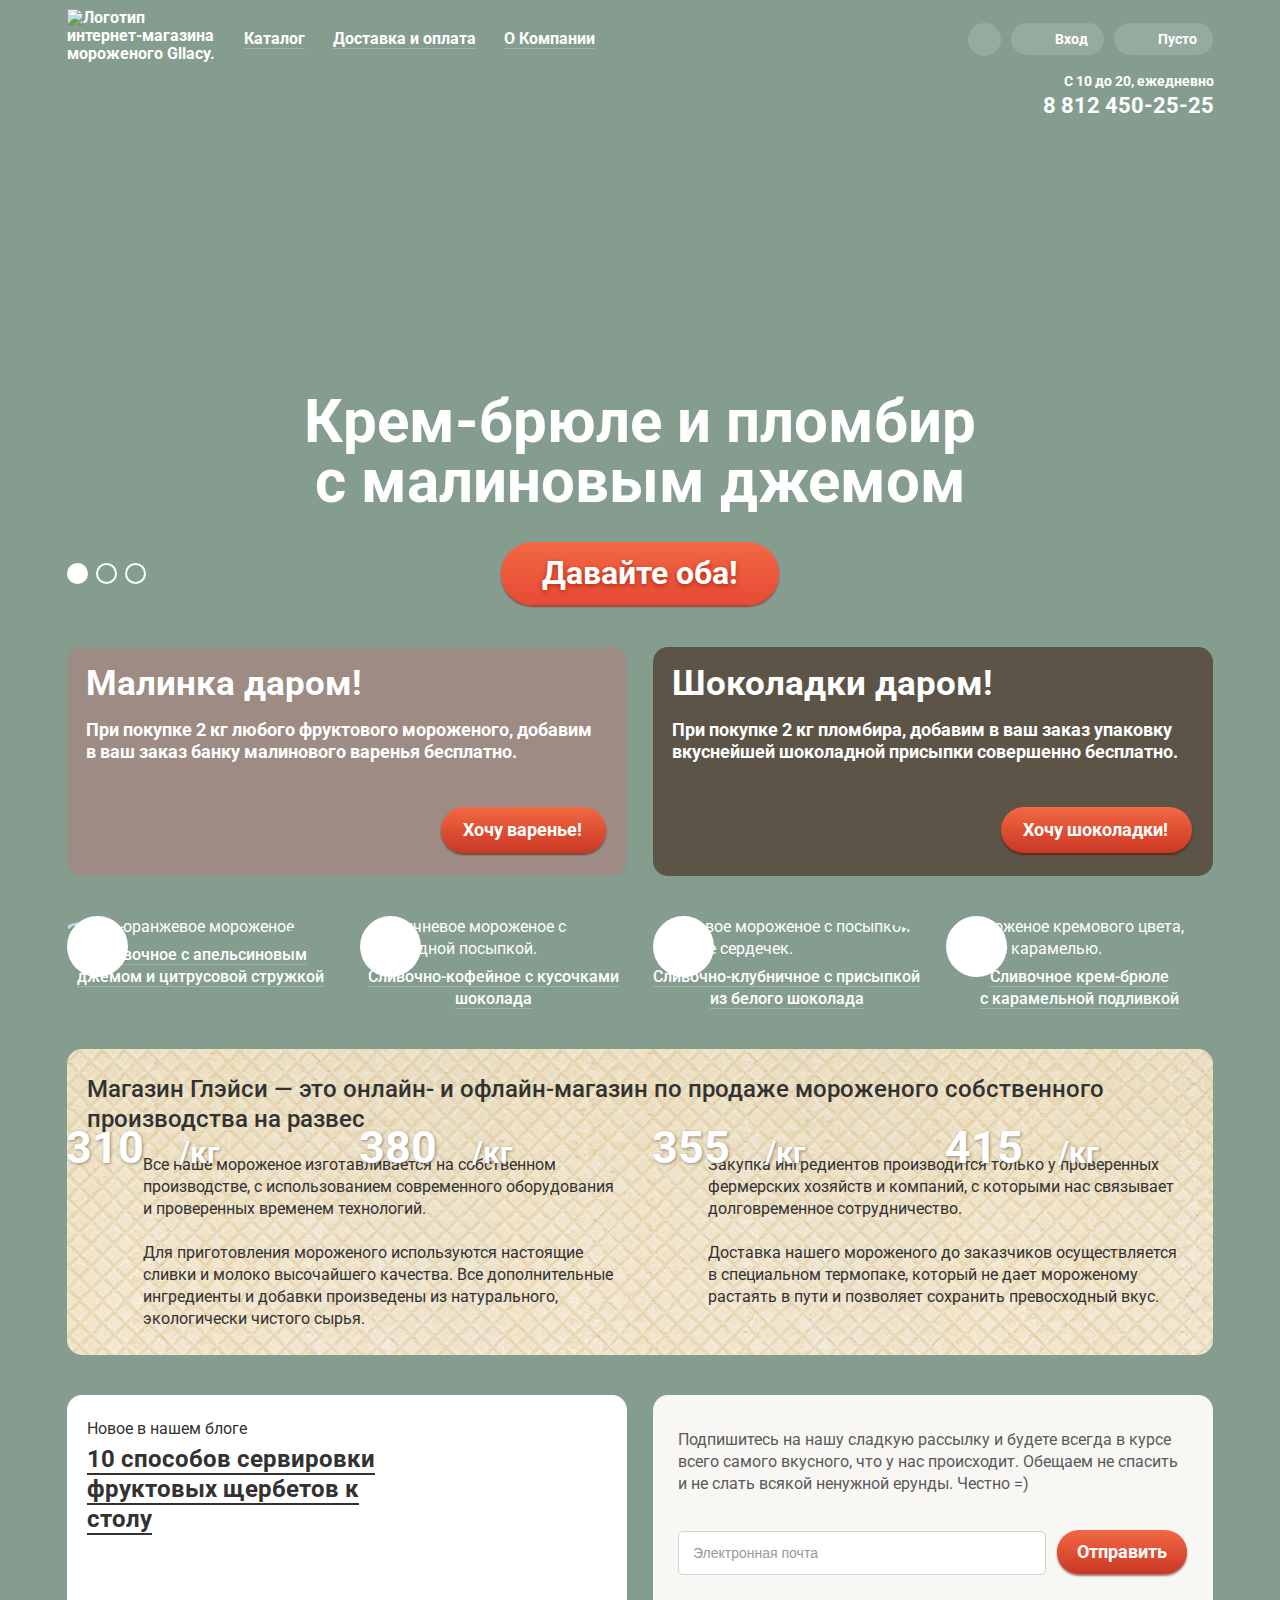
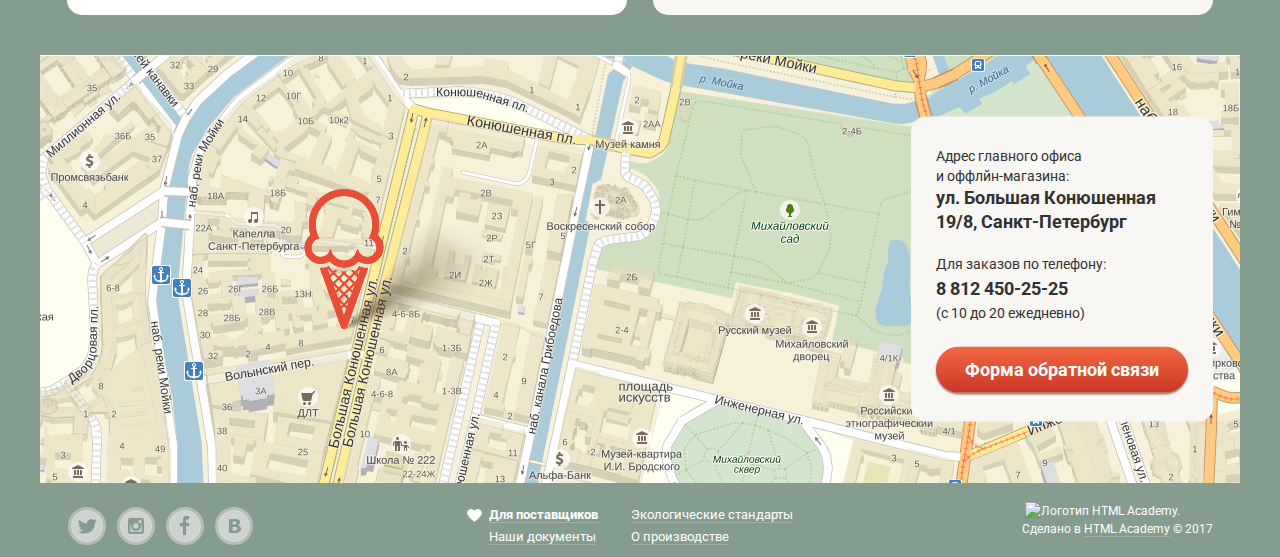
==== commit 3ac80a96: "Оживила форму обратной связи и сделала интерактивную карту." ====
--- a/index.html
+++ b/index.html
@@ -4,8 +4,8 @@
     <meta charset="utf-8">
     <title>Gllacy | Онлайн- и офлайн-магазин по продаже мороженого собственного производства на развес</title>
     <link href="https://fonts.googleapis.com/css?family=Roboto:400,500,700&amp;subset=cyrillic" rel="stylesheet">
-    <link rel="stylesheet" href="css/normalize.css">
-    <link rel="stylesheet" href="css/style.min.css">
+    <link rel="stylesheet" href="css/normalize.min.css">
+    <link rel="stylesheet" href="css/style.css">
   </head>
 
   <body>
@@ -177,7 +177,8 @@
 
         <section class="contacts">
           <h2 class="visually-hidden wrapper">Контактная информация</h2>
-          <img class="contaсts-map" src="img/map.png" alt="Офис и магазин Gllacy на карте." width="1200" height="430">
+          <iframe class="contaсts-map" src="https://www.google.com/maps/embed?pb=!1m18!1m12!1m3!1d1998.59910436516!2d30.32089461604308!3d59.93879418187623!2m3!1f0!2f0!3f0!3m2!1i1024!2i768!4f13.1!3m3!1m2!1s0x4696310fca5ba729%3A0xea9c53d4493c879f!2z0JHQvtC70YzRiNCw0Y8g0JrQvtC90Y7RiNC10L3QvdCw0Y8g0YPQuy4sIDE5LCDQodCw0L3QutGCLdCf0LXRgtC10YDQsdGD0YDQsywg0KDQvtGB0YHQuNGPLCAxOTExODY!5e0!3m2!1sru!2sno!4v1530503275942" width="1200" height="430" frameborder="0" style="border:0" allowfullscreen></iframe>
+         <!--  <img class="contaсts-map" src="img/map.png" alt="Офис и магазин Gllacy на карте." width="1200" height="430"> -->
           <div class="container wrapper">
             <p class="contacts-info theme-light">Адрес главного офиса<br>
             и&nbsp;оффлйн-магазина:<br>
@@ -228,7 +229,7 @@
                     <svg xmlns="http://www.w3.org/2000/svg" width="15" height="13" viewBox="0 0 15 13"><path fill="#FFF" d="M10.799 0c-1.35 0-2.551.65-3.3 1.661A4.097 4.097 0 0 0 4.199 0C1.875 0 0 1.806 0 4.044 0 7.223 7.499 13 7.499 13s7.499-5.777 7.499-8.956C14.998 1.806 13.123 0 10.799 0z"/>
                     </svg>
                   </span>
-                  <a href="for-suppliers.html">Для поставщиков</a></li> <!-- Очень хрупким получается это меню на флексах. Может, стоит переделать как-то? -->
+                  <a href="for-suppliers.html">Для поставщиков</a></li>
                 <li class="footer-navigation-link"><a href="eco.html">Экологические стандарты</a></li>
                 <li class="footer-navigation-link" ><a href="documents.html">Наши документы</a></li>
                 <li class="footer-navigation-link"><a href="manufactoring.html">О производстве</a></li>
@@ -250,20 +251,23 @@
           <div class="feedback-form-user-info">
             <p class="feedback-item">
               <label class="visually-hidden" for="feedback-name">Ваше имя</label>
-              <input id="feedback-name" type="text" name="name" placeholder="Как вас зовут?" required>
+              <input id="feedback-name" type="text" name="name" placeholder="Как вас зовут?">
             </p>
             <p class="feedback-item">
               <label class="visually-hidden" for="feedback-email">Ваша электронная почта</label>
-              <input id="feedback-email" type="email" name="email" placeholder="Ваша почта для ответа?" required>
+              <input id="feedback-email" type="email" name="email" placeholder="Ваша почта для ответа?">
             </p>
           </div>
           <p class="feedback-form-user-message feedback-item">
               <label class="visually-hidden" for="feedback-message">Тект сообщения</label>
-              <textarea name="message" id="feedback-message" cols="50" rows="4" placeholder="Напишите что-нибудь..." required></textarea>
+              <textarea name="message" id="feedback-message" cols="50" rows="4" placeholder="Напишите что-нибудь..."></textarea>
           </p>
           <button class="button" type="submit">Отправить</button>
         </form>
       </section>
     </div>
+
+    <script src="js/script.min.js"></script>
+
   </body>
 </html>
--- a/css/style.css
+++ b/css/style.css
@@ -0,0 +1,1974 @@
+body {
+  margin: 0;
+  padding: 0;
+
+  font-family: 'Roboto', Arial, sans-serif;
+  font-size: 16px;
+  line-height: 22px;
+  color: #ffffff;
+
+  background-color: #849d8f;
+}
+
+:focus {
+  outline: 0;
+}
+
+
+a {
+  color: #ffffff;
+  text-decoration: none;
+  border-bottom: 1px solid rgba(225, 225, 225, 0.3);
+}
+
+a:hover,
+a:focus,
+a:active {
+  color: #ffbc9e;
+
+  border-bottom-color: #ffbc9e;
+}
+
+img {
+  max-width: 100%;
+  height: auto;
+  }
+
+.theme-light {
+  color: #323232;
+
+  background-color: #f8f7f4;
+}
+
+.theme-light a {
+  color: #323232;
+
+  border-bottom-color: rgba(0, 0, 0, 0.3);
+}
+
+.theme-light a:hover,
+.theme-light a:focus,
+.theme-light a:active {
+  color: #e84d37;
+
+  border-bottom-color: rgba(232, 77, 55, 0.3);
+}
+
+.button {
+  display: inline-block;
+  padding: 11px 24px 11px 22px;
+
+  font: inherit;
+  font-size: 18px;
+  line-height: 24px;
+  font-weight: 700;
+  text-align: center;
+  vertical-align: middle;
+  color: #ffffff;
+
+  background-image: -webkit-gradient(linear, left bottom, left top, from(#ca3824), to(#f26843));
+
+  background-image: -webkit-linear-gradient(bottom, #ca3824, #f26843);
+
+  background-image: -o-linear-gradient(bottom, #ca3824, #f26843);
+
+  background-image: linear-gradient(to top, #ca3824, #f26843);
+  border: none;
+  border-radius: 50px;
+  -webkit-box-shadow: 0 2px 2px 0 rgba(85, 8, 0, 0.54);
+          box-shadow: 0 2px 2px 0 rgba(85, 8, 0, 0.54);
+}
+
+.button:hover,
+.button:focus {
+  color: #fefefe;
+  background-image: -webkit-gradient(linear, left top, left bottom, from(#f58669), to(#ec6f5e));
+  background-image: -webkit-linear-gradient(#f58669, #ec6f5e);
+  background-image: -o-linear-gradient(#f58669, #ec6f5e);
+  background-image: linear-gradient(#f58669, #ec6f5e);
+  -webkit-box-shadow: 0 1px 2px 0 #ac1000;
+          box-shadow: 0 1px 2px 0 #ac1000;
+}
+
+.button:active {
+  color: #fceeec;
+
+  background-image: -webkit-gradient(linear, left top, left bottom, from(#e74a35), to(#f26843)), -webkit-gradient(linear, left top, left bottom, from(rgba(0, 0, 0, 0.07)), to(rgba(0, 0, 0, 0.07)));
+
+  background-image: -webkit-linear-gradient(top, #e74a35, #f26843), -webkit-linear-gradient(rgba(0, 0, 0, 0.07), rgba(0, 0, 0, 0.07));
+
+  background-image: -o-linear-gradient(top, #e74a35, #f26843), -o-linear-gradient(rgba(0, 0, 0, 0.07), rgba(0, 0, 0, 0.07));
+
+  background-image: linear-gradient(to bottom, #e74a35, #f26843), linear-gradient(rgba(0, 0, 0, 0.07), rgba(0, 0, 0, 0.07));
+  -webkit-box-shadow: inset 0 2px 2px 0 #942718;
+          box-shadow: inset 0 2px 2px 0 #942718;
+}
+
+/* Элементы слайдера */
+
+.site-wrapper::before,
+.site-wrapper::after {
+  content: "";
+
+  visibility: hidden;
+}
+
+.site-wrapper::before {
+  background-image: url("../img/slider-item2.png");
+}
+
+.site-wrapper::after {
+  background-image: url("../img/slider-item3.png");
+}
+
+.site-wrapper {
+  min-width: 1200px;
+  padding-top: 9px;
+
+  background-color: #849d8f;
+  background-image: url("../img/slider-1.png");
+  background-repeat: no-repeat;
+  background-position: top center;
+}
+
+.wrapper {
+  width: 1200px;
+  margin: 0 auto;
+  padding: 0 27px;
+
+  -webkit-box-sizing: border-box;
+
+          box-sizing: border-box;
+}
+
+.visually-hidden:not(:focus):not(:active),
+input[type="checkbox"].visually-hidden,
+input[type="radio"].visually-hidden {
+  position: absolute;
+
+  width: 1px;
+  height: 1px;
+  margin: -1px;
+  padding: 0;
+  border: 0;
+
+  white-space: nowrap;
+
+  -webkit-clip-path: inset(100%);
+
+          clip-path: inset(100%);
+  clip: rect(0 0 0 0);
+  overflow: hidden;
+}
+
+
+/* ------ Header ------ */
+
+/* Меню */
+
+.main-header {
+  position: relative;
+}
+
+.inner-page .main-header {
+  margin-top: 9px;
+  margin-bottom: 26px;
+ }
+
+.main-header-logo {
+  width: 154px;
+  height: 64px;
+  margin-right: 10px;
+  border: none;
+}
+
+.main-navigation {
+  display: -webkit-box;
+  display: -ms-flexbox;
+  display: flex;
+  -webkit-box-align: center;
+      -ms-flex-align: center;
+          align-items: center;
+
+  font-weight: 700;
+  line-height: 18px;
+}
+
+.site-navigation,
+.site-navigation-sub,
+.user-navigation,
+.modal {
+  margin: 0;
+  padding: 0 0 5px 0;
+
+  list-style: none;
+}
+
+.site-navigation {
+  display: -webkit-box;
+  display: -ms-flexbox;
+  display: flex;
+  -ms-flex-wrap: wrap;
+      flex-wrap: wrap;
+
+  max-width: 550px;
+}
+
+/*Главное меню*/
+
+
+.site-navigation a {
+  border: none;
+}
+
+.site-navigation-item {
+  position: relative;
+
+  max-width: 550px;
+  margin-right: 2px;
+
+  /*white-space: nowrap;*/
+}
+
+.site-navigation-link span {
+  border-bottom: 1px solid rgba(225, 225, 225, 0.3);
+}
+
+.site-navigation-link,
+.site-navigation-sub-link,
+.user-navigation-link > a {
+  display: block;
+}
+
+.site-navigation-link {
+  padding: 7px 13px;
+}
+
+/*.site-navigation-link:hover,
+.site-navigation-link:focus,*/
+.site-navigation-item:hover > .site-navigation-link,
+.site-navigation-item:focus > .site-navigation-link,
+.site-navigation-item:focus-within > .site-navigation-link {
+  color: #333333;
+
+  background-color: #f7f6f3;
+  border-radius: 20px 20px;
+}
+
+.site-navigation-item:hover span,
+.site-navigation-item:focus span,
+.site-navigation-item:focus-within > span {
+  border-bottom: none;
+}
+
+.site-navigation-item:hover .site-navigation-sub,
+.site-navigation-item:focus .site-navigation-sub,
+.site-navigation-item:hover {
+  display: block;
+}
+
+.site-navigation-item:hover .site-navigation-sub:after,
+.site-navigation-item:focus .site-navigation-sub:after,
+.site-navigation-item:focus-within .site-navigation-sub:after {
+  content: "";
+  position: absolute;
+  top: -5px;
+  width:100%;
+  height: 5px;
+}
+
+.site-navigation-link:active {
+  background-color: #ededed;
+  -webkit-box-shadow: inset 0 2px 1px 0 #696969;
+          box-shadow: inset 0 2px 1px 0 #696969;
+}
+
+.site-navigation-current {
+  color: #ffffff;
+
+  background-color: #d07058;
+  border-radius: 20px 20px;
+}
+
+.site-navigation-sub {
+  position: absolute;
+  top: 37px;
+  left: -7px;
+
+  display: none;
+  padding-bottom: 0;
+
+  border-radius: 5px;
+  background-color: #f8f7f4;
+
+  z-index: 100;
+}
+
+.site-navigation-sub,
+.modal {
+  -webkit-box-shadow: 0 20px 20px 0 rgba(0, 0, 0, 0.4);
+          box-shadow: 0 20px 20px 0 rgba(0, 0, 0, 0.4);
+}
+
+.site-navigation-sub a {
+  max-width: 550px;
+  padding: 8px 21px 8px 20px;
+
+  font-size: 14px;
+  line-height: 16px;
+  font-weight: 400;
+  color: #323232;
+
+  white-space: nowrap;
+  overflow: hidden;
+}
+
+.site-navigation-sub-link:hover,
+.site-navigation-sub-link:focus {
+  background-color: #fbded7;
+
+}
+
+.site-navigation-sub-link:active {
+  background-color: #f6b5a5;
+}
+
+.site-navigation-sub-item:first-child .site-navigation-sub-link,
+.site-navigation-sub-item:last-child .site-navigation-sub-link {
+  padding-bottom: 12px;
+}
+
+.site-navigation-sub-item:first-child .site-navigation-sub-link {
+  position: relative;
+
+  font-weight: 700;
+
+  padding-top: 11px;
+
+  border-radius: 5px 5px 0 0;
+}
+
+.site-navigation-sub-item:first-child .site-navigation-sub-link:after {
+  content: "";
+  position: absolute;
+  bottom: 0;
+  left: 4%;
+
+  height: 1px;
+  width: 89%;
+
+  background-color: rgba(50, 50, 50, 0.2);
+}
+
+.site-navigation-sub-item:last-child .site-navigation-sub-link {
+  border-radius: 0 0 5px 5px;
+}
+
+.site-navigation-sub-current {
+  color: #ffffff;
+  background-color: #d07058;
+}
+
+.site-navigation-sub-current:hover,
+.site-navigation-sub-current:focus {
+  color: #000000;
+}
+
+
+/* Меню пользователя */
+
+.user-navigation {
+  display: -webkit-box;
+  display: -ms-flexbox;
+  display: flex;
+  -ms-flex-wrap: wrap;
+      flex-wrap: wrap;
+
+  max-width: 420px;
+  margin-left: auto;
+  padding-bottom: 0;
+}
+
+.user-navigation-item {
+  position: relative;
+
+  /*max-width: 420px;*/
+}
+
+.user-navigation-item:hover .popup,
+.user-navigation-item:focus .popup {
+  display: block;
+}
+
+
+.user-navigation-link {
+  position: relative;
+
+  font-size: 14px;
+  line-height: 16px;
+
+  display: inline-block;
+  padding: 8px 16px 8px 44px;
+  margin-left: 10px;
+  vertical-align: center;
+
+  background-color: rgba(225, 225, 225, 0.2);
+  border-bottom: none;
+  border-radius: 20px;
+}
+
+.user-navigation-link.search {
+  width: 15px;
+  height: 15px;
+  padding: 9px;
+
+  border-radius: 50%;
+}
+
+.user-navigation-link.basket-full {
+  margin-left: 8px;
+}
+
+.user-navigation-link::before {
+  content: "";
+
+  position: absolute;
+  top: 6px;
+  left: 16px;
+
+  width: 21px;
+  height: 19px;
+
+  background-repeat: no-repeat;
+  background-position: 0 0;
+}
+
+.user-navigation-link.search::before {
+  top: 7px;
+  left: 8px;
+
+  width: 17px;
+  height: 17px;
+
+  background-image: url("../img/loupe.svg");
+}
+
+.user-navigation-link.search:hover::before,
+.user-navigation-link.search:focus::before,
+.user-navigation-item:hover .user-navigation-link.search::before  {
+  background-image: url("../img/loupe-black.svg");
+}
+
+
+.user-navigation-link.login::before {
+  width: 21px;
+  height: 19px;
+
+  background-image: url("../img/entrance.svg");
+}
+
+.user-navigation-link.login:hover::before,
+.user-navigation-link.login:focus::before,
+.user-navigation-item:hover .user-navigation-link.login::before {
+  background-image: url("../img/entrance-black.svg");
+}
+
+.user-navigation-link.basket::before {
+  width: 21px;
+  height: 20px;
+
+  background-image: url("../img/basket.svg");
+}
+
+.user-navigation-link.basket:hover::before,
+.user-navigation-link.basket:focus::before,
+.user-navigation-item:hover .user-navigation-link.basket::before {
+  background-image: url("../img/basket-black.svg");
+}
+
+.user-navigation-link.basket-full::before,
+.user-navigation-link.basket-full:hover::before,
+.user-navigation-link.basket-full:focus::before,
+.user-navigation-item:hover .user-navigation-link.basket-full::before  {
+  background-image: url("../img/basket-red.svg");
+}
+
+.user-navigation-item:hover > .user-navigation-link,
+.user-navigation-item:focus > .user-navigation-link {
+  color: #323232;
+
+  background-color: #f8f7f4;
+}
+
+.main-header-schedule {
+  position: absolute;
+  bottom: 0;
+  right: 26px;
+  -webkit-transform: translateY(100%);
+      -ms-transform: translateY(100%);
+          transform: translateY(100%);
+
+  min-width: 200px;
+  margin: 0;
+
+  font-size: 14px;
+  font-weight: 700;
+  line-height: 16px;
+
+  text-align: right;
+
+  z-index: 20;
+}
+
+.main-header-phone-number a {
+  font-size: 22px;
+  line-height: 34px;
+
+  border-bottom: none;
+}
+
+/* Модальные окна */
+
+.modal {
+  font-size: 13px;
+  line-height: 16px;
+  font-weight: 400;
+  border-radius: 5px;
+}
+
+.modal a {
+  line-height: 24px;
+}
+
+input,
+textarea {
+  -webkit-box-sizing: border-box;
+          box-sizing: border-box;
+  width: 100%;
+  padding: 9px 14px;
+
+  font-size: 14px;
+  line-height: 24px;
+  vertical-align: middle;
+  font-weight: 700;
+  color: #323232;
+
+  background-color: #ffffff;
+  border: solid 1px #d3d3d2;
+  border-radius: 5px;
+}
+
+input:hover,
+textarea:hover {
+  -webkit-box-shadow: 0 0 0 2px rgba(154, 154, 154, 0.52) inset;
+          box-shadow: 0 0 0 2px rgba(154, 154, 154, 0.52) inset;
+  border-color: transparent;
+}
+
+input:focus,
+textarea:focus,
+input:active,
+textarea:active  {
+  font-weight: 700;
+
+  -webkit-box-shadow: 0 0 0 2px rgba(46, 136, 228, 0.52) inset;
+
+          box-shadow: 0 0 0 2px rgba(46, 136, 228, 0.52) inset;
+  border-color: transparent;
+}
+
+input::-webkit-input-placeholder,
+textarea::-webkit-input-placeholder  {
+   font-weight: 400;
+   color: #999999;
+}
+
+input:-ms-input-placeholder,
+textarea:-ms-input-placeholder  {
+   font-weight: 400;
+   color: #999999;
+}
+
+input::-ms-input-placeholder,
+textarea::-ms-input-placeholder  {
+   font-weight: 400;
+   color: #999999;
+}
+
+input::placeholder,
+textarea::placeholder  {
+   font-weight: 400;
+   color: #999999;
+}
+
+
+.close-button {
+  position: relative;
+
+  background-color: transparent;
+  padding: 0;
+  border: 0;
+
+  cursor: pointer;
+}
+
+.close-button::before,
+.close-button::after {
+  content: "";
+
+  position: absolute;
+
+  background-color: #323232;
+}
+
+.close-button::before {
+  -webkit-transform: rotate(45deg);
+      -ms-transform: rotate(45deg);
+          transform: rotate(45deg);
+}
+
+.close-button::after {
+  -webkit-transform: rotate(-45deg);
+      -ms-transform: rotate(-45deg);
+          transform: rotate(-45deg);
+}
+
+.close-button.modal-close {
+  position: relative;
+  float: right;
+
+  margin: -3px -8px 0 0;
+  width: 20px;
+  height: 20px;
+}
+
+.close-button.modal-close::before,
+.close-button.modal-close::after {
+  top: 10px;
+  left: 2px;
+
+  width: 21px;
+  height: 2px;
+}
+
+.close-button.basket-delete {
+  width: 12px;
+  height: 12px;
+}
+
+.close-button.basket-delete::before,
+.close-button.basket-delete::after {
+  top: 8px;
+  right: 0;
+
+  width: 15px;
+  height: 1px;
+}
+
+.popup {
+  position: absolute;
+  top: 36px;
+  right: 0;
+
+  display: none;
+
+  z-index: 150;
+}
+
+.user-navigation-search-popup {
+  width: 310px;
+  padding: 20px 15px;
+}
+
+.user-navigation-login-popup {
+  width: 240px;
+  padding: 20px 17px 22px 19px;
+}
+
+.user-navigation-login-popup p {
+  margin: 0;
+}
+
+.user-navigation-login-popup p:not(:last-child) {
+  margin-bottom: 20px;
+}
+
+.user-navigation-login-popup .login-additional {
+  padding-left: 120px;
+}
+
+.login-additional a {
+  line-height: 22px;
+}
+
+.user-navigation-login-popup .button {
+  position: absolute;
+  bottom: 22px;
+
+  padding-right: 26px;
+  padding-left: 24px;
+}
+
+.user-navigation-basket-popup {
+  min-width: 510px;
+  padding: 19px 15px 21px;
+  text-align: right;
+}
+
+.user-navigation-basket-popup table {
+  padding-bottom: 5px;
+  border-bottom: 1px solid #cacac7;
+}
+
+.basket-content td {
+  padding: 8px 17px 10px 12px;
+
+  text-align: left;
+  vertical-align: top;
+}
+
+.basket-content td:first-child {
+  padding: 0;
+}
+
+.basket-content td:nth-child(2) {
+  padding-top: 0;
+  padding-right: 0;
+  padding-left: 12px;
+}
+
+.basket-content img {
+  width: 33px;
+  height: 33px;
+
+  border-radius: 50%;
+}
+
+.basket-item-img {
+  width: 33px;
+}
+
+.basket-item-title {
+  width: 214px;
+}
+
+.basket-item-price {
+  width: 93px;
+}
+
+.basket-item-sum {
+  width: 49px;
+}
+
+.user-navigation-basket-popup .price {
+  color: #999999;
+}
+
+.user-navigation-basket-popup .sum {
+  font-size: 15px;
+  line-height: 18px;
+  font-weight: 700;
+}
+
+.user-navigation-basket-popup .button {
+  padding-right: 16px;
+  padding-left: 16px;
+}
+
+/* ------ Main ------ */
+
+.breadcrumbs {
+  display: -webkit-box;
+  display: -ms-flexbox;
+  display: flex;
+  -ms-flex-wrap: wrap;
+      flex-wrap: wrap;
+
+  max-width: 855px;
+  margin: 0 0 4px 0;
+  padding: 0;
+
+  font-size: 14px;
+  line-height: 16px;
+  list-style: none;
+}
+
+.breadcrumbs-link {
+  position: relative;
+  margin-right: 20px;
+}
+
+.breadcrumbs-link::after {
+  position: absolute;
+  right: -14px;
+
+  content: "»";
+}
+
+.inner-page h1 {
+  margin: 0 0 26px;
+
+  font-size: 35px;
+  line-height: 41px;
+  font-weight: 700;
+}
+
+/* Слайдер */
+
+.slider {
+  position: relative;
+
+  padding-top: 319px;
+
+  text-align: center;
+  color: #ffffff;
+}
+
+.slider-list {
+  margin: 0;
+  padding: 0;
+
+  list-style: none;
+}
+
+.slider-item {
+  display: none;
+}
+
+.slider-item-title {
+  width: 700px;
+  margin: 0 auto;
+  margin-bottom: 30px;
+
+  font-size: 60px;
+  line-height: 60px;
+  font-weight: 700;
+}
+
+.slider .slider-button {
+  padding: 9px 41px 10px 41px;
+
+  font-size: 32px;
+  line-height: 44px;
+  text-shadow: 0 2px 5px rgba(160, 32, 11, 0.76);
+
+  background-image: -webkit-gradient(linear, left bottom, left top, from(#e74a35), to(#f26843));
+
+  background-image: -webkit-linear-gradient(bottom, #e74a35, #f26843);
+
+  background-image: -o-linear-gradient(bottom, #e74a35, #f26843);
+
+  background-image: linear-gradient(to top, #e74a35, #f26843);
+  -webkit-box-shadow: 0 2px 2px 0 rgba(172, 16, 0, 0.64);
+          box-shadow: 0 2px 2px 0 rgba(172, 16, 0, 0.64);
+}
+
+.slider .slider-button:hover,
+.slider .slider-button:focus {
+  color: #ffffff;
+  background: -webkit-gradient(linear, left top, left bottom, from(#f58669), to(#ec6f5e));
+  background: -webkit-linear-gradient(top, #f58669 0%, #ec6f5e 100%);
+  background: -o-linear-gradient(top, #f58669 0%, #ec6f5e 100%);
+  background: linear-gradient(to bottom, #f58669 0%, #ec6f5e 100%);
+  -webkit-box-shadow: 0 2px 2px 0 #ac1000;
+          box-shadow: 0 2px 2px 0 #ac1000;
+}
+
+.slider .slider-button:active {
+  color: #fceeec;
+  -webkit-box-shadow: inset 0 2px 2px 0 #942718;
+          box-shadow: inset 0 2px 2px 0 #942718;
+}
+
+.slider-controls {
+  position: absolute;
+  bottom: 20px;
+  left: 27px;
+  z-index: 20;
+
+  font-size: 0;
+}
+
+.slider-controls label {
+  display: inline-block;
+  width: 17px;
+  height: 17px;
+  margin-right: 8px;
+
+  vertical-align: top;
+
+  background-color: transparent;
+  border: 2px solid #ffffff;
+  border-radius: 50%;
+  cursor: pointer;
+}
+
+#product-1:checked ~ .site-wrapper {
+  background-color: #849d8f;
+  background-image: url("../img/slider-1.png");
+}
+
+#product-2:checked ~ .site-wrapper {
+  background-color: #8996a6;
+  background-image: url("../img/slider-2.png");
+}
+
+#product-3:checked ~ .site-wrapper {
+  background-color: #9d8b84;
+  background-image: url("../img/slider-3.png");
+}
+
+#product-1:checked ~ .site-wrapper #slide1,
+#product-2:checked ~ .site-wrapper #slide2,
+#product-3:checked ~ .site-wrapper #slide3 {
+  display: block;
+}
+
+#product-1:checked ~ .site-wrapper label[for="product-1"],
+#product-2:checked ~ .site-wrapper label[for="product-2"],
+#product-3:checked ~ .site-wrapper label[for="product-3"] {
+  background-color: #ffffff;
+}
+
+#product-1:hover ~ .site-wrapper label[for="product-1"],
+#product-2:hover ~ .site-wrapper label[for="product-2"],
+#product-3:hover ~ .site-wrapper label[for="product-3"] {
+  background-color: rgba(248, 247, 244, 0.4);
+}
+
+/* Спецпредложения */
+
+.special-offers {
+  margin: 42px auto 40px;
+}
+
+.special-offers-blocks {
+  display: -webkit-box;
+  display: -ms-flexbox;
+  display: flex;
+  -webkit-box-pack: justify;
+      -ms-flex-pack: justify;
+          justify-content: space-between;
+  }
+
+.special-offers-block {
+  position: relative;
+
+  width: 560px;
+  min-height: 229px;
+  padding: 16px 21px 80px 19px;
+  -webkit-box-sizing: border-box;
+          box-sizing: border-box;
+
+  font-size: 18px;
+  line-height: 22px;
+  font-weight: 700;
+  color: #ffffff;
+
+  background-color: #000000;
+  background-position: 0 0;
+  background-repeat: no-repeat;
+  background-size: cover;
+  border-radius: 15px;
+}
+
+.special-offers-block p {
+  margin-top: 15px;
+}
+
+.special-offer-title {
+  margin: 0;
+
+  font-size: 35px;
+  line-height: 41px;
+}
+
+.special-offers-button {
+  position: absolute;
+  bottom: 23px;
+  right: 21px;
+}
+
+.raspberry {
+  background-color: #9d8b84;
+  background-image: url("../img/offer-background-1.jpg");
+}
+
+.chocolate {
+  background-color: #5b5447;
+  background-image: url("../img/offer-background-2.jpg");
+}
+
+
+/* Карточка товара */
+
+.catalog-list {
+  display: -webkit-box;
+  display: -ms-flexbox;
+  display: flex;
+  -ms-flex-wrap: wrap;
+      flex-wrap: wrap;
+
+  margin: 0;
+  padding: 0;
+
+  list-style: none;
+}
+
+.catalog-item {
+  position: relative;
+  width: 267px;
+  margin-right: 26px;
+  margin-bottom: 29px;
+}
+
+.catalog-item:nth-child(4n) {
+  margin-right: 0;
+}
+
+.catalog-item:hover,
+.catalog-item:focus {
+  z-index: 50;
+}
+
+.catalog-item:hover::after,
+.catalog-item:hover .container,
+.catalog-item:focus::after,
+.catalog-item:focus .container {
+  display: block;
+}
+
+.catalog-item::after {
+  display: none;
+
+  position: absolute;
+  top: -6px;
+  left: -13px;
+  content: "";
+  width: 293px;
+/*height: 405px;*/
+  height: calc(100% + 72px);
+
+  border-radius: 5px;
+  background-color: rgba(225, 225, 225, 0.2);
+  -webkit-box-shadow: 0 20px 20px 0 rgba(0, 0, 0, 0.4);
+          box-shadow: 0 20px 20px 0 rgba(0, 0, 0, 0.4);
+  z-index: -10;
+}
+
+.catalog-item-bestseller::before {
+  position: absolute;
+  content: "";
+  width: 61px;
+  height: 61px;
+
+  border-radius: 50%;
+  background-color: #ffffff;
+  background-image: url("../img/hit.svg");
+}
+
+.catalog-item-img {
+  width: 267px;
+  height: 267px;
+
+  border-radius: 50%;
+}
+
+.catalog-item-price {
+  position: absolute;
+  left: -1px;
+  top: 164px;
+
+  font-size: 45px;
+  line-height: 45px;
+  font-weight: 700;
+
+  text-shadow: 0.5px 0.9px 3px rgba(49, 50, 53, 0.5);
+}
+
+.catalog-item-price-weight {
+  padding-left: 24px;
+  font-size: 30px;
+}
+
+.catalog-item-price-weight::before {
+  position: absolute;
+  top: 6px;
+  left: 81px;
+
+  content: "";
+  width: 31px;
+  height: 36px;
+
+  background-image: url("../img/ruble.svg");
+}
+
+.catalog-item h3 {
+  margin-top: 6px;
+  margin-bottom: 10px;
+
+  font-size: inherit;
+  line-height: 22px;
+  font-weight: 500;
+  text-align: center;
+}
+
+
+.catalog-item .container {
+  display: none;
+  position: absolute;
+  left: -13px;
+
+  width: 293px;
+
+  text-align: center;
+
+  z-index: 10;
+}
+
+.сatalog-button {
+  padding-right: 18px;
+  padding-left: 18px;
+  margin-bottom: 20px;
+}
+
+/* Преимущества */
+
+.features {
+  margin-bottom: 40px;
+
+}
+
+.features .container {
+  margin: 0;
+  padding: 25px 20px 15px;
+
+  background-color: #E9DCC2;
+  background-image: url("../img/features-background-pattern.jpg");
+  background-repeat: repeat;
+  border-radius: 15px;
+
+}
+
+.features-lead {
+  margin: 0 0 8px;
+  font-size: 24px;
+  line-height: 30px;
+  font-weight: 500;
+}
+
+.features-list {
+  display: -webkit-box;
+  display: -ms-flexbox;
+  display: flex;
+  -webkit-box-pack: justify;
+      -ms-flex-pack: justify;
+          justify-content: space-between;
+  -ms-flex-wrap: wrap;
+      flex-wrap: wrap;
+
+  margin: 0;
+  padding: 0;
+
+  list-style: none;
+}
+
+.feature-item {
+  width: 485px;
+  padding-left: 56px;
+
+  overflow: hidden;
+}
+
+.feature-item.tech {
+  background-image: url("../img/ice-cream.svg");
+  background-repeat: no-repeat;
+}
+
+.feature-item.source {
+  background-image: url("../img/cow.svg");
+  background-repeat: no-repeat;
+}
+
+.feature-item.milk {
+  background-image: url("../img/eco.svg");
+  background-repeat: no-repeat;
+}
+
+.feature-item.pack {
+  background-image: url("../img/thermometer.svg");
+  background-repeat: no-repeat;
+}
+.feature-item p {
+  margin-top: 12px;
+  margin-bottom: 10px;
+}
+
+/* Блог и рассылка */
+
+.new {
+  display: -webkit-box;
+  display: -ms-flexbox;
+  display: flex;
+  -webkit-box-pack: justify;
+      -ms-flex-pack: justify;
+          justify-content: space-between;
+
+  margin-bottom: 20px;
+}
+/* Блог */
+
+.blog-news {
+  width: 560px;
+  padding: 10px 20px;
+  -webkit-box-sizing: border-box;
+          box-sizing: border-box;
+
+  overflow: hidden;
+
+  background-color: #ffffff;
+  background-image: url(../img/news.jpg);
+  background-position: 0 0;
+  background-size: cover;
+  background-repeat: no-repeat;
+  border-radius: 15px;
+}
+
+.blog-news-main-title {
+  margin-bottom: 4px;
+
+  font: inherit;
+}
+
+.blog-news-item-title {
+  margin: 0;
+}
+
+.blog-news-item-title a {
+  font-size: 24px;
+  line-height: 30px;
+  font-weight: 700;
+
+  border-color: #323232;
+  border-width: 2px;
+}
+
+.blog-news-item-title a:hover,
+.blog-news-item-title a:focus,
+.blog-news-item-title a:active {
+  border-width: 2px;
+
+}
+
+
+/* Рассылка */
+
+.subscription {
+  width: 560px;
+  padding: 5px;
+  -webkit-box-sizing: border-box;
+          box-sizing: border-box;
+
+  color: #5a5a5a;
+
+  background-image: url("../img/bg-post.svg");
+  background-position: 0 0;
+  background-repeat: no-repeat;
+  border-radius: 15px;
+  background-size: cover;
+}
+
+.subscription .container {
+  position: relative;
+
+  -webkit-box-sizing: border-box;
+
+          box-sizing: border-box;
+  height: 100%;
+  padding: 13px 20px 99px;
+
+  background-color: #f8f7f4;
+  border-radius: 15px;
+}
+
+.subscription input {
+  position: absolute;
+  bottom: 35px;
+  left: 20px;
+
+  width: 368px;
+}
+
+.subscription button {
+  position: absolute;
+  bottom: 36px;
+  right: 21px;
+
+  padding: 10px 20px;
+}
+
+/* Контакты */
+
+.contacts {
+  position: relative;
+
+  display: block;
+  width: 100%;
+  height: 428px;
+  margin: 40px auto 0;
+  overflow: hidden;
+}
+
+
+.contaсts-map {
+  display: block;
+  margin: 0 auto;
+  border: 0;
+
+  background-image: url("../img/map.png");
+  background-position: 0 0;
+  background-repeat: no-repeat;
+  background-size: 1200px 430px;
+}
+
+.contacts .container {
+  display: -webkit-box;
+  display: -ms-flexbox;
+  display: flex;
+  -webkit-box-pack: end;
+      -ms-flex-pack: end;
+          justify-content: flex-end;
+}
+
+.contacts .container {
+  font-size: 14px;
+  line-height: 20px;
+
+  background-color: #ffffff;
+}
+
+.contacts-info {
+  position: absolute;
+  -webkit-transform: translateY(-50%);
+      -ms-transform: translateY(-50%);
+          transform: translateY(-50%);
+  top: 50%;
+
+  max-width: 500px;
+  max-height: 350px;
+  margin: 0;
+  padding: 29px 25px;
+
+  overflow: hidden;
+
+  border-radius: 15px;
+}
+
+.contacts-info .address {
+  display: block;
+  font-size: 18px;
+  line-height: 24px;
+  font-weight: 700;
+}
+
+.contacts-info .phone-number  {
+  display: block;
+  font-size: 18px;
+  line-height: 24px;
+  font-weight: 700;
+
+  margin-top: 3px;
+  margin-bottom: -18px;
+}
+
+.contacts-info button {
+  margin-top: 24px;
+  padding-right: 29px;
+  padding-left: 29px;
+}
+
+.contacts a {
+  line-height: 22px;
+  border: none;
+}
+
+
+
+/* ------ Каталог ------ */
+
+/* Фильтры */
+
+.filter {
+  display: -webkit-box;
+  display: -ms-flexbox;
+  display: flex;
+  -ms-flex-wrap: wrap;
+      flex-wrap: wrap;
+  -webkit-box-pack: start;
+      -ms-flex-pack: start;
+          justify-content: flex-start;
+  -webkit-box-align: end;
+      -ms-flex-align: end;
+          align-items: flex-end;
+
+  margin-bottom: 23px;
+
+  font-size: 14px;
+  line-height: 16px;
+  font-weight: 500;
+
+}
+
+.filter fieldset {
+  padding: 0;
+
+  border: none;
+}
+
+.filter-item {
+  margin-left: 0;
+  margin-right: 14px;
+  margin-bottom: 17px
+}
+
+.filter-item > label,
+.filter-item > legend,
+.filter-item > p {
+  margin-left: 15px;
+  margin-bottom: 5px;
+}
+
+.filter-item > p {
+  margin-top: 0px;
+}
+
+.filter .container {
+  font-size: 16px;
+  line-height: 18px;
+
+  background-color: rgba(255, 255, 255, 0.2);
+  border-radius: 20px;
+}
+
+.filter select {
+  position: relative;
+
+  min-width: 162px;
+  margin-top: 6px;
+  padding: 8px 45px 9px 12px;
+
+  font: inherit;
+  color: #ffffff;
+
+  background-color: rgba(255, 255, 255, 0.2);
+  background-image: url("../img/select-arrow.svg");
+  background-size: 11px 10px;
+  background-repeat: no-repeat;
+  background-position: 168px 50%;
+  border: none;
+  border-radius: 20px;
+
+  -webkit-appearance: none;
+  -moz-appearance: none;
+  appearance: none;
+}
+
+.filter select:hover,
+.filter select:focus {
+  color: #323232;
+  background-image: url("../img/icon-down-dir.svg");
+  background-size: 9px 5px;
+  background-position: 170px 50%;
+}
+
+
+.filter-item-price {
+  min-width: 220px;
+}
+
+.filter-item-price .container {
+  margin-top: 6px;
+}
+
+.range-controls {
+  position: relative;
+  padding: 16px 22px;
+}
+
+.range-controls .scale {
+  position: relative;
+
+  width: 176px;
+  height: 4px;
+  background-color: rgba(248, 247, 244, 0.5);
+}
+
+.range-controls .bar {
+  position: absolute;
+  left: 31px;
+
+  width: 50%;
+  height: 4px;
+  background-color: #f8f7f4;
+}
+
+.range-controls .toggle {
+  position: absolute;
+  top: 9px;
+
+  width: 5px;
+  height: 5px;
+  padding: 0;
+
+  border: 7px solid #f8f7f4;
+  background-color: #9bb1a5;
+  border-radius: 50%;
+  cursor: pointer;
+}
+
+
+.range-controls .toggle-min {
+  left: 35px;
+}
+
+.range-controls .toggle-max {
+  left: 133px;
+}
+
+
+.filter ul {
+  display: -webkit-box;
+  display: -ms-flexbox;
+  display: flex;
+  -webkit-box-pack: justify;
+      -ms-flex-pack: justify;
+          justify-content: space-between;
+
+  margin: 0;
+  padding: 9px 16px 9px 14px;
+  list-style: none;
+}
+
+
+.filter-item-topping ul {
+  min-width: 703px;
+  -webkit-box-sizing: border-box;
+          box-sizing: border-box;
+  padding-left: 17px
+}
+
+.filter-option label {
+  position: relative;
+  padding-left: 30px;
+}
+
+.filter-option:not(:last-child) {
+  margin-right: 20px;
+}
+
+.filter-input-radio ~ label::before,
+.filter-input-checkbox ~ label::before {
+  content: "";
+
+  position: absolute;
+  top: -2px;
+  left: -1px;
+  width: 22px;
+  height: 24px;
+
+  background-repeat: no-repeat;
+  opacity: 0.8;
+}
+
+.filter-input-radio ~ label::before {
+  background-image: url("../img/radio-off.svg");
+  background-size: 22px 22px;
+}
+
+.filter-input-checkbox ~ label::before {
+  top: -1px;
+  background-image: url("../img/checkbox-off.svg");
+  background-size: 20px 20px;
+}
+
+.filter-input-radio:checked ~ label::before {
+  background-image: url("../img/radio-on.svg");
+}
+
+.filter-input-checkbox:checked ~ label::before {
+  background-image: url("../img/checkbox-on.svg");
+  background-size: 24px 20px;
+}
+
+.filter-input-radio:hover ~ label::before,
+.filter-input-radio:focus ~ label::before,
+.filter-input-checkbox:focus ~ label::before,
+.filter-input-checkbox:hover ~ label::before {
+  opacity: 1;
+}
+
+.filter-input-radio:disabled ~ label::before,
+.filter-input-checkbox:disabled ~ label::before {
+  opacity: 0.4;
+}
+
+.filter-button {
+  font: inherit;
+
+  margin-bottom: 17px;
+  padding: 10px 34px;
+
+  background-color: rgba(255,255, 255, 0.2);
+  background-image: none;
+  -webkit-box-shadow: inset 0 0 0 2px #ffffff;
+          box-shadow: inset 0 0 0 2px #ffffff;
+}
+
+.filter-button:hover,
+.filter-button:focus {
+  color: #323232;
+
+  background-image: none;
+  background-color: #ffffff;
+  -webkit-box-shadow: none;
+          box-shadow: none;
+}
+
+.filter-button:active {
+  background-color: #ededed;
+  background-image: none;
+  -webkit-box-shadow: inset 0 2px 1px 0 #696969;
+          box-shadow: inset 0 2px 1px 0 #696969;
+}
+
+/* Пагинация */
+
+.pagination {
+  display: -webkit-box;
+  display: -ms-flexbox;
+  display: flex;
+  -webkit-box-pack: end;
+      -ms-flex-pack: end;
+          justify-content: flex-end;
+  list-style: none;
+
+  margin-top: 43px;
+  margin-right: -11px;
+  margin-bottom: 30px;
+
+}
+
+.pagination-link:first-child {
+  margin-right: 3px;
+}
+
+.pagination-link:last-child {
+  margin-left: 2px;
+  margin-right: 2px;
+}
+
+
+.pagination-link a {
+  display: block;
+  width: 21px;
+  height: 21px;
+  padding: 3px;
+  margin-right: 2px;
+
+  text-align: center;
+
+  border: none;
+  border-radius: 50%;
+}
+
+.pagination-link a:hover,
+.pagination-link a:focus {
+  color: #ffffff;
+
+  background-color: rgba(255,255, 255, 0.2);
+}
+
+.pagination-link a:active {
+  color: #000000;
+
+  background-color: #ffffff;
+}
+
+.pagination-link:first-child a,
+.pagination-link:last-child a {
+  position: relative;
+}
+
+.pagination-link:first-child a::before,
+.pagination-link:last-child a::before {
+  position: absolute;
+  top: 10px;
+  right: 8px;
+
+  content: "";
+  width: 7px;
+  height: 7px;
+  background-color: transparent;
+  border-right: 1px solid #ffffff;
+  border-bottom: 1px solid #ffffff;
+  -webkit-transform: rotate(-225deg);
+      -ms-transform: rotate(-225deg);
+          transform: rotate(-225deg);
+}
+
+.pagination-link:last-child a::before {
+  top: 10px;
+  right: 10px;
+  -webkit-transform: rotate(-45deg);
+      -ms-transform: rotate(-45deg);
+          transform: rotate(-45deg);
+}
+
+.pagination-link:first-child a:active::before,
+.pagination-link:last-child a:active::before {
+  border-color: #000000;
+}
+
+.pagination-link .current {
+  color: #323232;
+
+  background-color: #ffffff;
+}
+
+.pagination-link .disabled,
+.pagination-link .disabled:hover,
+.pagination-link .disabled:focus {
+  opacity: 0.2;
+  background-color: transparent;
+}
+
+.pagination-link a.disabled:active::before {
+  border-color: #ffffff;
+}
+
+
+/* ------ Footer ------ */
+
+.footer-container {
+  display: -webkit-box;
+  display: -ms-flexbox;
+  display: flex;
+  -webkit-box-pack: justify;
+      -ms-flex-pack: justify;
+          justify-content: space-between;
+  -webkit-box-align: center;
+      -ms-flex-align: center;
+          align-items: center;
+
+  padding-top: 7px;
+  padding-bottom: 7px;
+
+  font-size: 13px;
+  line-height: 18px;
+}
+
+.inner-page .footer-container {
+  border-top: 1px solid rgba(225, 225, 225, 0.3);
+}
+
+.footer-socials ul,
+.footer-navigation ul {
+  display: -webkit-box;
+  display: -ms-flexbox;
+  display: flex;
+  -ms-flex-wrap: wrap;
+      flex-wrap: wrap;
+  margin: 8px 0 0;
+  padding: 0;
+  list-style: none;
+}
+
+.footer-socials ul {
+  max-width: 350px;
+  margin-right: 26px;
+  margin-left: 1px;
+  padding-top: 4px;
+}
+
+.footer-socials .social-button {
+  display: -webkit-box;
+  display: -ms-flexbox;
+  display: flex;
+  -webkit-box-pack: center;
+      -ms-flex-pack: center;
+          justify-content: center;
+  -webkit-box-align: center;
+      -ms-flex-align: center;
+          align-items: center;
+
+  width: 32px;
+  height: 32px;
+  margin-right: 11px;
+
+  border: 3px solid rgba(225, 225, 225, 0.5);
+  border-radius: 50%;
+  -webkit-box-shadow: 0 0 1px 1px rgba(225, 225, 225, 0.5) inset;
+          box-shadow: 0 0 1px 1px rgba(225, 225, 225, 0.5) inset;
+}
+
+.social-button path {
+  fill: rgba(225, 225, 225, 0.8);
+}
+
+.social-button:hover path,
+.social-button:focus path {
+  fill: rgb(225, 225, 225);
+}
+
+.footer-navigation {
+  max-width: 350px;
+  padding-left: 30px;
+  padding-right: 14px;
+}
+
+.footer-navigation-link {
+  min-width: 130px;
+  margin-right: 12px;
+  margin-top: 4px;
+}
+
+
+.footer-navigation .heart {
+  position: absolute;
+  top: 3px;
+  left: -22px;
+}
+
+.footer-navigation-link-suppliers {
+  position: relative;
+  font-weight: 700;
+}
+
+.footer-navigation-link-suppliers:hover path,
+.footer-navigation-link-suppliers:focus path {
+  fill: #ffbc9e;
+}
+
+.footer-copyright {
+  font-size: 12px;
+}
+
+.footer-copyright img {
+  margin-left: 3px;
+}
+
+
+/* ------ Форма обратной связи ------ */
+
+.modal-feedback {
+  position: fixed;
+  top: 50%;
+  left: 50%;
+  -webkit-transform: translate(-50%, -50%);
+      -ms-transform: translate(-50%, -50%);
+          transform: translate(-50%, -50%);
+
+  display: none;
+
+  width: 428px;
+  padding: 16px 25px 25px 24px;
+
+  border-radius: 10px;
+  -webkit-box-shadow: none;
+          box-shadow: none;
+
+  z-index: 150;
+}
+
+.modal-feedback .important {
+  font-size: 24px;
+  line-height: 28px;
+  font-weight: 500;
+}
+
+.modal-feedback input,
+.modal-feedback textarea {
+  font-size: 16px;
+}
+
+.modal-feedback input {
+  width: 267px;
+}
+
+.modal-feedback textarea {
+  max-width: 428px;
+  min-height: 155px;
+}
+
+.feedback-item {
+  margin-top: 20px;
+}
+
+.feedback-form-user-message {
+  margin-bottom: 71px
+}
+
+.modal-feedback .button {
+  position: absolute;
+  bottom: 25px;
+  right: 25px;
+}
+
+.modal-feedback-show {
+  display: block;
+}
+
+.modal-error {
+  -webkit-animation: shake 0.6s;
+          animation: shake 0.6s;
+}
+
+@-webkit-keyframes shake {
+  0%,
+  100% {
+    -webkit-transform: translate(-50%, -50%);
+            transform: translate(-50%, -50%);
+  }
+
+  10%,
+  30%,
+  50%,
+  70%,
+  90% {
+    -webkit-transform: translate(-51%, -50%);
+            transform: translate(-51%, -50%);
+  }
+
+  20%,
+  40%,
+  60%,
+  80% {
+    -webkit-transform: translate(-49%, -50%);
+            transform: translate(-49%, -50%);
+  }
+}
+
+@keyframes shake {
+  0%,
+  100% {
+    -webkit-transform: translate(-50%, -50%);
+            transform: translate(-50%, -50%);
+  }
+
+  10%,
+  30%,
+  50%,
+  70%,
+  90% {
+    -webkit-transform: translate(-51%, -50%);
+            transform: translate(-51%, -50%);
+  }
+
+  20%,
+  40%,
+  60%,
+  80% {
+    -webkit-transform: translate(-49%, -50%);
+            transform: translate(-49%, -50%);
+  }
+}
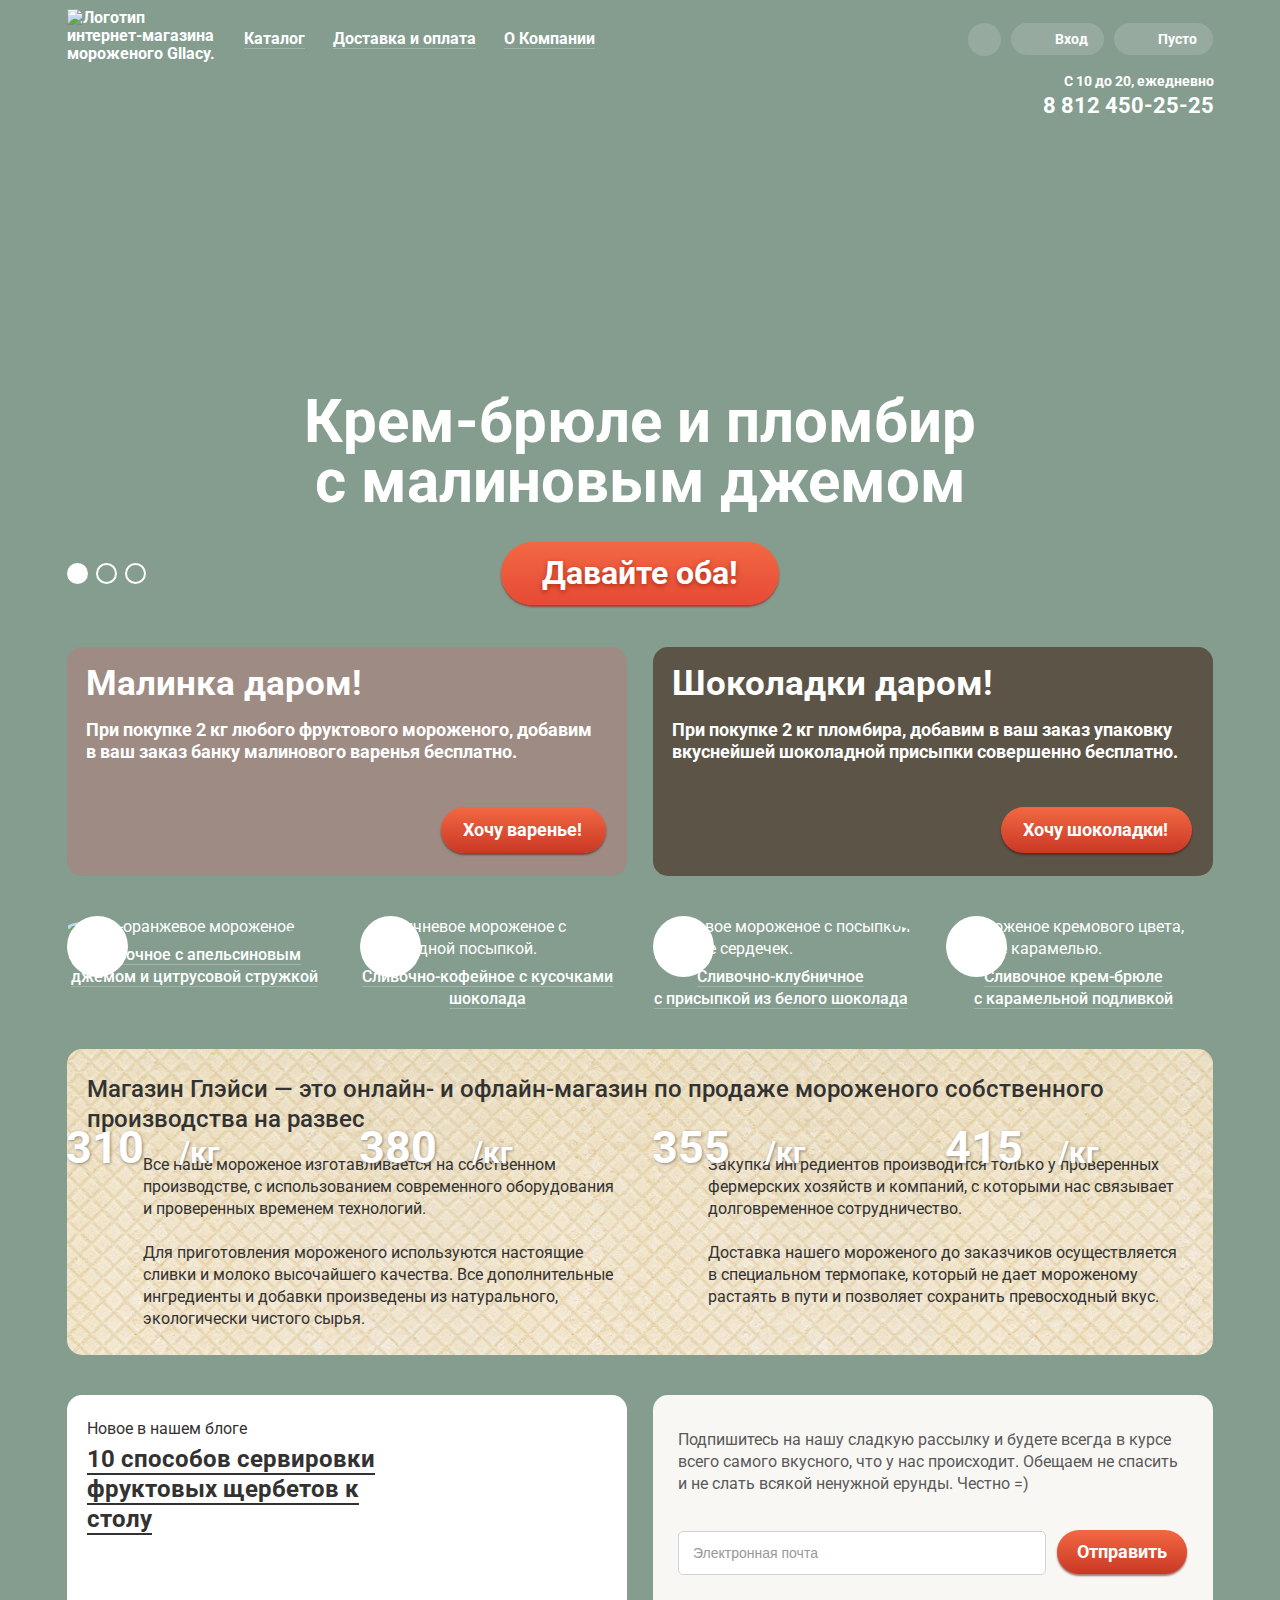
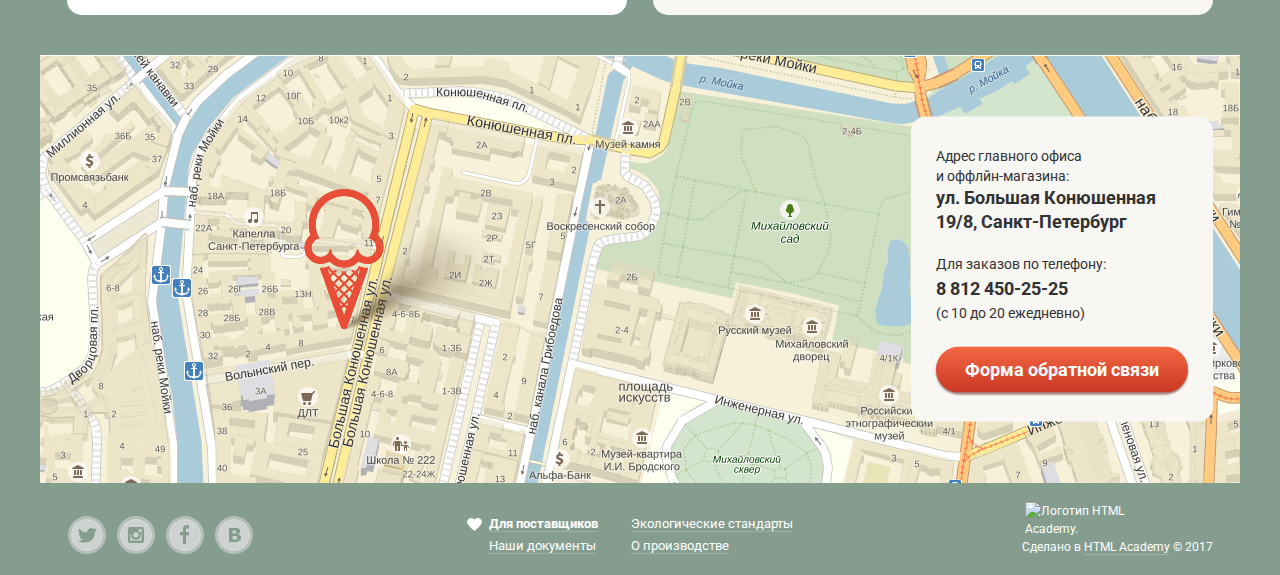
==== commit 23a7a295: "Удалила переносы, дописала js и еще по мелочи" ====
--- a/index.html
+++ b/index.html
@@ -4,8 +4,8 @@
     <meta charset="utf-8">
     <title>Gllacy | Онлайн- и офлайн-магазин по продаже мороженого собственного производства на развес</title>
     <link href="https://fonts.googleapis.com/css?family=Roboto:400,500,700&amp;subset=cyrillic" rel="stylesheet">
-    <link rel="stylesheet" href="css/normalize.min.css">
-    <link rel="stylesheet" href="css/style.css">
+    <link rel="stylesheet" href="css/normalize.css">
+    <link rel="stylesheet" href="css/style.min.css">
   </head>
 
   <body>
@@ -57,7 +57,7 @@
                     </p>
                     <button class="button" type="submit">Войти</button>
                     <p class="login-additional">
-                      <a href="#">Забыли пароль?</a><br>
+                      <a href="#">Забыли пароль?</a>
                       <a href="#">Новая регистрация</a>
                     </p>
                   </form>
@@ -67,7 +67,7 @@
             <li class="user-navigation-item"><a class="user-navigation-link basket" href="basket.html">Пусто</a></li>
           </ul>
         </nav>
-        <p class="main-header-schedule">С 10 до 20, ежедневно<br>
+        <p class="main-header-schedule">С 10 до 20, ежедневно
           <span class="main-header-phone-number"><a href="tel:+78124502525">8&nbsp;812&nbsp;450-25-25</a></span>
         </p>
       </header>
@@ -177,7 +177,7 @@
 
         <section class="contacts">
           <h2 class="visually-hidden wrapper">Контактная информация</h2>
-          <iframe class="contaсts-map" src="https://www.google.com/maps/embed?pb=!1m18!1m12!1m3!1d1998.59910436516!2d30.32089461604308!3d59.93879418187623!2m3!1f0!2f0!3f0!3m2!1i1024!2i768!4f13.1!3m3!1m2!1s0x4696310fca5ba729%3A0xea9c53d4493c879f!2z0JHQvtC70YzRiNCw0Y8g0JrQvtC90Y7RiNC10L3QvdCw0Y8g0YPQuy4sIDE5LCDQodCw0L3QutGCLdCf0LXRgtC10YDQsdGD0YDQsywg0KDQvtGB0YHQuNGPLCAxOTExODY!5e0!3m2!1sru!2sno!4v1530503275942" width="1200" height="430" frameborder="0" style="border:0" allowfullscreen></iframe>
+          <iframe class="contaсts-map" src="https://www.google.com/maps/embed?pb=!1m18!1m12!1m3!1d1998.59910436516!2d30.32089461604308!3d59.93879418187623!2m3!1f0!2f0!3f0!3m2!1i1024!2i768!4f13.1!3m3!1m2!1s0x4696310fca5ba729%3A0xea9c53d4493c879f!2z0JHQvtC70YzRiNCw0Y8g0JrQvtC90Y7RiNC10L3QvdCw0Y8g0YPQuy4sIDE5LCDQodCw0L3QutGCLdCf0LXRgtC10YDQsdGD0YDQsywg0KDQvtGB0YHQuNGPLCAxOTExODY!5e0!3m2!1sru!2sno!4v1530503275942" width="1200" height="430" style="border:0" allowfullscreen></iframe>
          <!--  <img class="contaсts-map" src="img/map.png" alt="Офис и магазин Gllacy на карте." width="1200" height="430"> -->
           <div class="container wrapper">
             <p class="contacts-info theme-light">Адрес главного офиса<br>
@@ -237,12 +237,12 @@
             </nav>
           </section>
           <p class="footer-copyright">
-            <img src="img/logo-htmlacademy.svg" alt="Логотип HTML Academy." width="108" height="37"><br>
+            <a href="https://htmlacademy.ru/intensive/htmlcss" target="_blank"><img src="img/logo-htmlacademy.svg" alt="Логотип HTML Academy." width="108" height="37"></a>
             Сделано в <a href="https://htmlacademy.ru/intensive/htmlcss" target="_blank">HTML Academy</a> © 2017
           </p>
         </div>
       </footer>
-
+      <div class="overlay"></div>
       <section class="modal theme-light modal-feedback">
         <button class="close-button modal-close" type="button"><span class="visually-hidden">Закрыть</span></button>
         <h2 class="visually-hidden">Форма обратной связи</h2>
@@ -266,7 +266,6 @@
         </form>
       </section>
     </div>
-
     <script src="js/script.min.js"></script>
 
   </body>
--- a/css/style.min.css
+++ b/css/style.min.css
@@ -0,0 +1 @@
+@-webkit-keyframes bounce{0%{-webkit-transform:translate(-50%,-2000px);transform:translate(-50%,-2000px)}70%{-webkit-transform:translate(-50%,-20%);transform:translate(-50%,-20%)}90%{-webkit-transform:translate(-50%,-60%);transform:translate(-50%,-60%)}to{-webkit-transform:translate(-50%,-50%);transform:translate(-50%,-50%)}}@keyframes bounce{0%{-webkit-transform:translate(-50%,-2000px);transform:translate(-50%,-2000px)}70%{-webkit-transform:translate(-50%,-20%);transform:translate(-50%,-20%)}90%{-webkit-transform:translate(-50%,-60%);transform:translate(-50%,-60%)}to{-webkit-transform:translate(-50%,-50%);transform:translate(-50%,-50%)}}@-webkit-keyframes shake{0%,to{-webkit-transform:translate(-50%,-50%);transform:translate(-50%,-50%)}10%,30%,50%,70%,90%{-webkit-transform:translate(-51%,-50%);transform:translate(-51%,-50%)}20%,40%,60%,80%{-webkit-transform:translate(-49%,-50%);transform:translate(-49%,-50%)}}@keyframes shake{0%,to{-webkit-transform:translate(-50%,-50%);transform:translate(-50%,-50%)}10%,30%,50%,70%,90%{-webkit-transform:translate(-51%,-50%);transform:translate(-51%,-50%)}20%,40%,60%,80%{-webkit-transform:translate(-49%,-50%);transform:translate(-49%,-50%)}}body{margin:0;padding:0;font-family:'Roboto',Arial,sans-serif;font-size:16px;line-height:22px;color:#fff;background-color:#849d8f}:focus{outline:0}a{color:#fff;text-decoration:none;border-bottom:1px solid rgba(225,225,225,.3)}a:active,a:focus,a:hover{color:#ffbc9e;border-bottom-color:#ffbc9e}img{max-width:100%;height:auto}.theme-light{color:#323232;background-color:#f8f7f4}.theme-light a{color:#323232;border-bottom-color:rgba(0,0,0,.3)}.theme-light a:active,.theme-light a:focus,.theme-light a:hover{color:#e84d37;border-bottom-color:rgba(232,77,55,.3)}.button{display:inline-block;padding:11px 24px 11px 22px;font:inherit;font-size:18px;line-height:24px;font-weight:700;text-align:center;vertical-align:middle;color:#fff;background-image:-webkit-gradient(linear,left bottom,left top,from(#ca3824),to(#f26843));background-image:-webkit-linear-gradient(bottom,#ca3824,#f26843);background-image:-o-linear-gradient(bottom,#ca3824,#f26843);background-image:linear-gradient(to top,#ca3824,#f26843);border:0;border-radius:50px;-webkit-box-shadow:0 2px 2px 0 rgba(85,8,0,.54);box-shadow:0 2px 2px 0 rgba(85,8,0,.54)}.button:focus,.button:hover{color:#fefefe;background-image:-webkit-gradient(linear,left top,left bottom,from(#f58669),to(#ec6f5e));background-image:-webkit-linear-gradient(#f58669,#ec6f5e);background-image:-o-linear-gradient(#f58669,#ec6f5e);background-image:linear-gradient(#f58669,#ec6f5e);-webkit-box-shadow:0 1px 2px 0 #ac1000;box-shadow:0 1px 2px 0 #ac1000}.button:active{color:#fceeec;background-image:-webkit-gradient(linear,left top,left bottom,from(#e74a35),to(#f26843)),-webkit-gradient(linear,left top,left bottom,from(rgba(0,0,0,.07)),to(rgba(0,0,0,.07)));background-image:-webkit-linear-gradient(top,#e74a35,#f26843),-webkit-linear-gradient(rgba(0,0,0,.07),rgba(0,0,0,.07));background-image:-o-linear-gradient(top,#e74a35,#f26843),-o-linear-gradient(rgba(0,0,0,.07),rgba(0,0,0,.07));background-image:linear-gradient(to bottom,#e74a35,#f26843),linear-gradient(rgba(0,0,0,.07),rgba(0,0,0,.07));-webkit-box-shadow:inset 0 2px 2px 0 #942718;box-shadow:inset 0 2px 2px 0 #942718}.site-wrapper::after,.site-wrapper::before{content:"";visibility:hidden}.site-wrapper::before{background-image:url(../img/slider-2.png)}.site-wrapper::after{background-image:url(../img/slider-3.png)}.site-wrapper{min-width:1200px;padding-top:9px;background-color:#849d8f;background-image:url(../img/slider-1.png);background-repeat:no-repeat;background-position:top center}.wrapper{width:1200px;margin:0 auto;padding:0 27px;-webkit-box-sizing:border-box;box-sizing:border-box}.visually-hidden:not(:focus):not(:active),input[type=checkbox].visually-hidden,input[type=radio].visually-hidden{position:absolute;width:1px;height:1px;margin:-1px;padding:0;border:0;white-space:nowrap;-webkit-clip-path:inset(100%);clip-path:inset(100%);clip:rect(0 0 0 0);overflow:hidden}.main-header{position:relative}.inner-page .main-header{margin-top:9px;margin-bottom:26px}.main-header-logo{width:154px;height:64px;margin-right:10px;border:0}.main-navigation{display:-webkit-box;display:-ms-flexbox;display:flex;-webkit-box-align:center;-ms-flex-align:center;align-items:center;font-weight:700;line-height:18px}.site-navigation,.site-navigation-sub{margin:0;padding:0 0 5px;list-style:none}.modal,.user-navigation{padding:0 0 5px;list-style:none}.modal{margin:0}.site-navigation{display:-webkit-box;display:-ms-flexbox;display:flex;-ms-flex-wrap:wrap;flex-wrap:wrap;max-width:550px}.site-navigation a{border:0}.site-navigation-item{position:relative;max-width:550px;margin-right:2px}.site-navigation-link span{border-bottom:1px solid rgba(225,225,225,.3)}.site-navigation-link,.site-navigation-sub-link,.user-navigation-link>a{display:block}.site-navigation-link{padding:7px 13px}.site-navigation-item:focus-within>.site-navigation-link,.site-navigation-item:focus>.site-navigation-link,.site-navigation-item:hover>.site-navigation-link{color:#333;background-color:#f7f6f3;border-radius:20px 20px}.site-navigation-current span,.site-navigation-item:focus span,.site-navigation-item:focus-within>span,.site-navigation-item:hover span{border-bottom:none}.site-navigation-item:focus .site-navigation-sub,.site-navigation-item:hover,.site-navigation-item:hover .site-navigation-sub{display:block}.site-navigation-item:focus .site-navigation-sub:after,.site-navigation-item:focus-within .site-navigation-sub:after,.site-navigation-item:hover .site-navigation-sub:after{content:"";position:absolute;top:-5px;width:100%;height:5px}.site-navigation-link:active{background-color:#ededed;-webkit-box-shadow:inset 0 2px 1px 0 #696969;box-shadow:inset 0 2px 1px 0 #696969}.site-navigation-current{color:#fff;background-color:#d07058;border-radius:20px 20px}.site-navigation-sub{position:absolute;top:37px;left:-7px;display:none;padding-bottom:0;border-radius:5px;background-color:#f8f7f4;z-index:100}.modal,.site-navigation-sub{-webkit-box-shadow:0 20px 20px 0 rgba(0,0,0,.4);box-shadow:0 20px 20px 0 rgba(0,0,0,.4)}.site-navigation-sub a{max-width:550px;padding:8px 21px 8px 20px;font-size:14px;line-height:16px;font-weight:400;color:#323232;white-space:nowrap;overflow:hidden}.site-navigation-sub-link:focus,.site-navigation-sub-link:hover{background-color:#fbded7}.site-navigation-sub-link:active{background-color:#f6b5a5}.site-navigation-sub-item:first-child .site-navigation-sub-link,.site-navigation-sub-item:last-child .site-navigation-sub-link{padding-bottom:12px}.site-navigation-sub-item:first-child .site-navigation-sub-link{position:relative;font-weight:700;padding-top:11px;border-radius:5px 5px 0 0}.site-navigation-sub-item:first-child .site-navigation-sub-link:after{content:"";position:absolute;bottom:0;left:4%;height:1px;width:89%;background-color:rgba(50,50,50,.2)}.site-navigation-sub-item:last-child .site-navigation-sub-link{border-radius:0 0 5px 5px}.site-navigation-sub-current{color:#fff;background-color:#d07058}.site-navigation-sub-current:focus,.site-navigation-sub-current:hover{color:#000}.user-navigation{display:-webkit-box;display:-ms-flexbox;display:flex;-ms-flex-wrap:wrap;flex-wrap:wrap;max-width:420px;margin:0 0 0 auto;padding-bottom:0}.user-navigation-item{position:relative}.user-navigation-item:focus .popup,.user-navigation-item:hover .popup{display:block}.user-navigation-link{position:relative;font-size:14px;line-height:16px;display:inline-block;padding:8px 16px 8px 44px;margin-left:10px;vertical-align:center;background-color:rgba(225,225,225,.2);border-bottom:none;border-radius:20px}.user-navigation-link.search{width:15px;height:15px;padding:9px;border-radius:50%}.user-navigation-link.basket-full{margin-left:8px}.user-navigation-link::before{content:"";position:absolute;top:6px;left:16px;width:21px;height:19px;background-repeat:no-repeat;background-position:0 0}.user-navigation-link.search::before{top:7px;left:8px;width:17px;height:17px;background-image:url(../img/loupe.svg)}.user-navigation-item:hover .user-navigation-link.search::before,.user-navigation-link.search:focus::before,.user-navigation-link.search:hover::before{background-image:url(../img/loupe-black.svg)}.user-navigation-link.login::before{width:21px;height:19px;background-image:url(../img/entrance.svg)}.user-navigation-item:hover .user-navigation-link.login::before,.user-navigation-link.login:focus::before,.user-navigation-link.login:hover::before{background-image:url(../img/entrance-black.svg)}.user-navigation-link.basket::before{width:21px;height:20px;background-image:url(../img/basket.svg)}.user-navigation-item:hover .user-navigation-link.basket::before,.user-navigation-link.basket:focus::before,.user-navigation-link.basket:hover::before{background-image:url(../img/basket-black.svg)}.user-navigation-item:hover .user-navigation-link.basket-full::before,.user-navigation-link.basket-full::before,.user-navigation-link.basket-full:focus::before,.user-navigation-link.basket-full:hover::before{background-image:url(../img/basket-red.svg)}.user-navigation-item:focus>.user-navigation-link,.user-navigation-item:hover>.user-navigation-link{color:#323232;background-color:#f8f7f4}.main-header-schedule{position:absolute;bottom:0;right:26px;-webkit-transform:translateY(100%);-ms-transform:translateY(100%);transform:translateY(100%);min-width:200px;margin:0;font-size:14px;font-weight:700;line-height:16px;text-align:right;z-index:20}.main-header-phone-number{display:block}.main-header-phone-number a{font-size:22px;line-height:34px;border-bottom:none}.modal{font-size:13px;line-height:16px;font-weight:400;border-radius:5px}.modal a,input,textarea{line-height:24px}input,textarea{-webkit-box-sizing:border-box;box-sizing:border-box;width:100%;padding:9px 14px;font-size:14px;vertical-align:middle;font-weight:700;color:#323232;background-color:#fff;border:solid 1px #d3d3d2;border-radius:5px}input:hover,textarea:hover{-webkit-box-shadow:0 0 0 2px rgba(154,154,154,.52) inset;box-shadow:0 0 0 2px rgba(154,154,154,.52) inset;border-color:transparent}input:active,input:focus,textarea:active,textarea:focus{font-weight:700;-webkit-box-shadow:0 0 0 2px rgba(46,136,228,.52) inset;box-shadow:0 0 0 2px rgba(46,136,228,.52) inset;border-color:transparent}input::-webkit-input-placeholder,textarea::-webkit-input-placeholder{font-weight:400;color:#999}input:-ms-input-placeholder,input::-ms-input-placeholder,textarea:-ms-input-placeholder,textarea::-ms-input-placeholder{font-weight:400;color:#999}input::placeholder,textarea::placeholder{font-weight:400;color:#999}.close-button{position:relative;background-color:transparent;padding:0;border:0;cursor:pointer}.close-button::after,.close-button::before{content:"";position:absolute;background-color:#323232}.close-button::before{-webkit-transform:rotate(45deg);-ms-transform:rotate(45deg);transform:rotate(45deg)}.close-button::after{-webkit-transform:rotate(-45deg);-ms-transform:rotate(-45deg);transform:rotate(-45deg)}.close-button.modal-close{position:relative;float:right;margin:-3px -8px 0 0;width:20px;height:20px}.close-button.modal-close::after,.close-button.modal-close::before{top:10px;left:2px;width:21px;height:2px}.close-button.basket-delete{width:12px;height:12px}.close-button.basket-delete::after,.close-button.basket-delete::before{top:8px;right:0;width:15px;height:1px}.popup{position:absolute;top:36px;right:0;display:none;z-index:150}.user-navigation-search-popup{width:310px;padding:20px 15px}.user-navigation-login-popup{width:240px;padding:20px 17px 22px 19px}.user-navigation-login-popup p{margin:0}.user-navigation-login-popup p:not(:last-child){margin-bottom:20px}.user-navigation-login-popup .login-additional{padding-left:120px}.login-additional a{max-width:150px;line-height:22px}.user-navigation-login-popup .button{position:absolute;bottom:22px;padding-right:26px;padding-left:24px}.user-navigation-basket-popup{min-width:510px;padding:19px 15px 21px;text-align:right}.user-navigation-basket-popup table{padding-bottom:5px;border-bottom:1px solid #cacac7}.basket-content td{padding:8px 17px 10px 12px;text-align:left;vertical-align:top}.basket-content td:first-child{padding:0}.basket-content td:nth-child(2){padding-top:0;padding-right:0;padding-left:12px}.basket-content img{width:33px;height:33px;border-radius:50%}.basket-item-img{width:33px}.basket-item-title{width:214px}.basket-item-price{width:93px}.basket-item-sum{width:49px}.user-navigation-basket-popup .price{color:#999}.inner-page h1,.user-navigation-basket-popup .sum{font-size:15px;line-height:18px;font-weight:700}.user-navigation-basket-popup .button{padding-right:16px;padding-left:16px}.breadcrumbs{display:-webkit-box;display:-ms-flexbox;display:flex;-ms-flex-wrap:wrap;flex-wrap:wrap;max-width:855px;margin:0 0 4px;padding:0;font-size:14px;line-height:16px;list-style:none}.breadcrumbs-link{position:relative;margin-right:20px}.breadcrumbs-link::after{position:absolute;right:-14px;content:"»"}.inner-page h1{margin:0 0 26px;font-size:35px;line-height:41px}.slider{position:relative;padding-top:319px;text-align:center;color:#fff}.slider-list{margin:0;padding:0;list-style:none}.slider-item{display:none}.slider-item-title{width:700px;margin:0 auto 30px;font-size:60px;line-height:60px;font-weight:700}.slider .slider-button{padding:9px 41px 10px;font-size:32px;line-height:44px;text-shadow:0 2px 5px rgba(160,32,11,.76);background-image:-webkit-gradient(linear,left bottom,left top,from(#e74a35),to(#f26843));background-image:-webkit-linear-gradient(bottom,#e74a35,#f26843);background-image:-o-linear-gradient(bottom,#e74a35,#f26843);background-image:linear-gradient(to top,#e74a35,#f26843);-webkit-box-shadow:0 2px 2px 0 rgba(172,16,0,.64);box-shadow:0 2px 2px 0 rgba(172,16,0,.64)}.slider .slider-button:focus,.slider .slider-button:hover{color:#fff;background:-webkit-gradient(linear,left top,left bottom,from(#f58669),to(#ec6f5e));background:-webkit-linear-gradient(top,#f58669 0%,#ec6f5e 100%);background:-o-linear-gradient(top,#f58669 0%,#ec6f5e 100%);background:linear-gradient(to bottom,#f58669 0%,#ec6f5e 100%);-webkit-box-shadow:0 2px 2px 0 #ac1000;box-shadow:0 2px 2px 0 #ac1000}.slider .slider-button:active{color:#fceeec;-webkit-box-shadow:inset 0 2px 2px 0 #942718;box-shadow:inset 0 2px 2px 0 #942718}.slider-controls{position:absolute;bottom:20px;left:27px;z-index:20;font-size:0}.slider-controls label{display:inline-block;width:17px;height:17px;margin-right:8px;vertical-align:top;background-color:transparent;border:2px solid #fff;border-radius:50%;cursor:pointer}#product-1:checked~.site-wrapper{background-color:#849d8f;background-image:url(../img/slider-1.png)}#product-2:checked~.site-wrapper{background-color:#8996a6;background-image:url(../img/slider-2.png)}#product-3:checked~.site-wrapper{background-color:#9d8b84;background-image:url(../img/slider-3.png)}#product-1:checked~.site-wrapper #slide1,#product-2:checked~.site-wrapper #slide2,#product-3:checked~.site-wrapper #slide3{display:block}#product-1:checked~.site-wrapper label[for=product-1],#product-2:checked~.site-wrapper label[for=product-2],#product-3:checked~.site-wrapper label[for=product-3]{background-color:#fff}#product-1:hover~.site-wrapper label[for=product-1],#product-2:hover~.site-wrapper label[for=product-2],#product-3:hover~.site-wrapper label[for=product-3]{background-color:rgba(248,247,244,.4)}.special-offers{margin:42px auto 40px}.special-offers-blocks{display:-webkit-box;display:-ms-flexbox;display:flex;-webkit-box-pack:justify;-ms-flex-pack:justify;justify-content:space-between}.special-offers-block{position:relative;width:560px;min-height:229px;padding:16px 21px 80px 19px;-webkit-box-sizing:border-box;box-sizing:border-box;font-size:18px;line-height:22px;font-weight:700;color:#fff;background-color:#000;background-position:0 0;background-repeat:no-repeat;background-size:cover;border-radius:15px}.special-offers-block p{margin-top:15px}.special-offer-title{margin:0;font-size:35px;line-height:41px}.special-offers-button{position:absolute;bottom:23px;right:21px}.raspberry{background-color:#9d8b84;background-image:url(../img/offer-background-1.jpg)}.chocolate{background-color:#5b5447;background-image:url(../img/offer-background-2.jpg)}.catalog-list{display:-webkit-box;display:-ms-flexbox;display:flex;-ms-flex-wrap:wrap;flex-wrap:wrap;margin:0;padding:0;list-style:none}.catalog-item{position:relative;width:267px;margin-right:26px;margin-bottom:29px}.catalog-item:nth-child(4n){margin-right:0}.catalog-item:focus,.catalog-item:hover{z-index:50}.catalog-item:focus .container,.catalog-item:focus::after,.catalog-item:hover .container,.catalog-item:hover::after{display:block}.catalog-item::after{display:none;position:absolute;top:-6px;left:-13px;content:"";width:293px;height:calc(100% + 72px);border-radius:5px;background-color:rgba(225,225,225,.2);-webkit-box-shadow:0 20px 20px 0 rgba(0,0,0,.4);box-shadow:0 20px 20px 0 rgba(0,0,0,.4);z-index:-10}.catalog-item-bestseller::before{position:absolute;content:"";width:61px;height:61px;border-radius:50%;background-color:#fff;background-image:url(../img/hit.svg)}.catalog-item-img{width:267px;height:267px;border-radius:50%}.catalog-item-price{position:absolute;left:-1px;top:164px;font-size:45px;line-height:45px;font-weight:700;text-shadow:.5px .9px 3px rgba(49,50,53,.5)}.catalog-item-price-weight{padding-left:24px;font-size:30px}.catalog-item-price-weight::before{position:absolute;top:6px;left:81px;content:"";width:31px;height:36px;background-image:url(../img/ruble.svg)}.catalog-item h3{max-width:255px;margin-top:6px;margin-bottom:10px;font-size:inherit;line-height:22px;font-weight:500;text-align:center}.catalog-item .container{display:none;position:absolute;left:-13px;width:293px;text-align:center;z-index:10}.сatalog-button{padding-right:18px;padding-left:18px;margin-bottom:20px}.features{margin-bottom:40px}.features .container{margin:0;padding:25px 20px 15px;background-color:#e9dcc2;background-image:url(../img/features-background-pattern.jpg);background-repeat:repeat;border-radius:15px}.features-lead{margin:0 0 8px;font-size:24px;line-height:30px;font-weight:500}.features-list{display:-webkit-box;display:-ms-flexbox;display:flex;-webkit-box-pack:justify;-ms-flex-pack:justify;justify-content:space-between;-ms-flex-wrap:wrap;flex-wrap:wrap;margin:0;padding:0;list-style:none}.feature-item{width:485px;padding-left:56px;overflow:hidden}.feature-item.source,.feature-item.tech{background-image:url(../img/ice-cream.svg);background-repeat:no-repeat}.feature-item.source{background-image:url(../img/cow.svg)}.feature-item.milk,.feature-item.pack{background-image:url(../img/eco.svg);background-repeat:no-repeat}.feature-item.pack{background-image:url(../img/thermometer.svg)}.feature-item p{margin-top:12px;margin-bottom:10px}.new{display:-webkit-box;display:-ms-flexbox;display:flex;-webkit-box-pack:justify;-ms-flex-pack:justify;justify-content:space-between;margin-bottom:20px}.blog-news{width:560px;padding:10px 20px;-webkit-box-sizing:border-box;box-sizing:border-box;overflow:hidden;background-color:#fff;background-image:url(../img/news.jpg);background-position:0 0;background-size:cover;background-repeat:no-repeat;border-radius:15px}.blog-news-main-title{margin-bottom:4px;font:inherit}.blog-news-item-title{margin:0}.blog-news-item-title a{font-size:24px;line-height:30px;font-weight:700;border-color:#323232;border-width:2px}.blog-news-item-title a:active,.blog-news-item-title a:focus,.blog-news-item-title a:hover{border-width:2px}.subscription,.subscription .container{-webkit-box-sizing:border-box;box-sizing:border-box;border-radius:15px}.subscription{width:560px;color:#5a5a5a;background-image:url(../img/bg-post.svg);background-position:0 0;background-repeat:no-repeat;background-size:cover;padding:5px}.subscription .container{position:relative;height:100%;padding:13px 20px 99px;background-color:#f8f7f4}.subscription input{position:absolute;bottom:35px;left:20px;width:368px}.subscription button{position:absolute;bottom:36px;right:21px;padding:10px 20px}.contacts{position:relative;display:block;width:100%;height:428px;margin:40px auto 0;overflow:hidden}.contaсts-map{display:block;margin:0 auto;border:0;background-image:url(../img/map.png);background-position:0 0;background-repeat:no-repeat;background-size:1200px 430px}.contacts .container{display:-webkit-box;display:-ms-flexbox;display:flex;-webkit-box-pack:end;-ms-flex-pack:end;justify-content:flex-end;font-size:14px;line-height:20px;background-color:#fff}.contacts-info{position:absolute;-webkit-transform:translateY(-50%);-ms-transform:translateY(-50%);transform:translateY(-50%);top:50%;max-width:500px;max-height:350px;margin:0;padding:29px 25px;overflow:hidden;border-radius:15px}.contacts-info .address,.contacts-info .phone-number{display:block;font-size:18px;line-height:24px;font-weight:700}.contacts-info .phone-number{margin-top:3px;margin-bottom:-18px}.contacts-info button{margin-top:24px;padding-right:29px;padding-left:29px}.contacts a{line-height:22px;border:0}.filter{display:-webkit-box;display:-ms-flexbox;display:flex;-ms-flex-wrap:wrap;flex-wrap:wrap;-webkit-box-pack:start;-ms-flex-pack:start;justify-content:flex-start;-webkit-box-align:end;-ms-flex-align:end;align-items:flex-end;margin-bottom:23px;font-size:14px;line-height:16px;font-weight:500}.filter fieldset{padding:0;border:0}.filter-item{margin-left:0;margin-right:16px;margin-bottom:17px}.filter-item>label,.filter-item>legend,.filter-item>p{display:block;margin-left:15px;margin-bottom:5px}.filter-item>p{margin-top:0}.filter .container,.filter select{background-color:rgba(255,255,255,.2);border-radius:20px}.filter .container{font-size:16px;line-height:18px}.filter select{position:relative;min-width:162px;padding:10px 50px 10px 15px;font:inherit;color:#fff;background-image:url(../img/select-arrow.svg);background-size:11px 10px;background-repeat:no-repeat;background-position:168px 50%;border:0;-webkit-appearance:none;-moz-appearance:none;appearance:none}.filter select:focus,.filter select:hover{color:#323232;background-image:url(../img/icon-down-dir.svg);background-size:9px 5px;background-position:170px 50%}.filter-item-price{min-width:220px}.range-controls{position:relative;padding:16px 22px}.range-controls .scale{position:relative;width:176px;height:4px;background-color:rgba(248,247,244,.5)}.range-controls .bar{position:absolute;left:31px;width:50%;height:4px;background-color:#f8f7f4}.range-controls .toggle{position:absolute;top:9px;width:5px;height:5px;padding:0;border:7px solid #f8f7f4;background-color:#9bb1a5;border-radius:50%;cursor:pointer}.range-controls .toggle-min{left:35px}.range-controls .toggle-max{left:133px}.filter ul{display:-webkit-box;display:-ms-flexbox;display:flex;-webkit-box-pack:justify;-ms-flex-pack:justify;justify-content:space-between;margin:0;padding:9px 16px 9px 14px;list-style:none}.filter-item-topping ul{min-width:703px;-webkit-box-sizing:border-box;box-sizing:border-box;padding-right:20px;padding-left:17px}.filter-option label{position:relative;padding-left:30px}.filter-option:not(:last-child){margin-right:20px}.filter-input-radio~label::before{top:-2px}.filter-input-checkbox~label::before,.filter-input-radio~label::before{content:"";position:absolute;left:-1px;width:22px;height:24px;background-repeat:no-repeat;opacity:.8}.filter-input-radio~label::before{background-image:url(../img/radio-off.svg);background-size:22px 22px}.filter-input-checkbox~label::before{top:-1px;background-image:url(../img/checkbox-off.svg);background-size:20px 20px}.filter-input-radio:checked~label::before{background-image:url(../img/radio-on.svg)}.filter-input-checkbox:checked~label::before{background-image:url(../img/checkbox-on.svg);background-size:24px 20px}.filter-input-checkbox:focus~label::before,.filter-input-checkbox:hover~label::before,.filter-input-radio:focus~label::before,.filter-input-radio:hover~label::before{opacity:1}.filter-input-checkbox:disabled~label::before,.filter-input-radio:disabled~label::before{opacity:.4}.filter-button{font:inherit;margin-bottom:17px;padding:10px 34px;background-color:rgba(255,255,255,.2);background-image:none;-webkit-box-shadow:inset 0 0 0 2px #fff;box-shadow:inset 0 0 0 2px #fff}.filter-button:focus,.filter-button:hover{color:#323232;background-image:none;background-color:#fff;-webkit-box-shadow:none;box-shadow:none}.filter-button:active{background-color:#ededed;background-image:none;-webkit-box-shadow:inset 0 2px 1px 0 #696969;box-shadow:inset 0 2px 1px 0 #696969}.pagination{display:-webkit-box;display:-ms-flexbox;display:flex;-webkit-box-pack:end;-ms-flex-pack:end;justify-content:flex-end;list-style:none;margin-top:43px;margin-right:-11px;margin-bottom:30px}.pagination-link:first-child{margin-right:3px}.pagination-link:last-child{margin-left:2px;margin-right:2px}.pagination-link a{display:block;width:21px;height:21px;padding:3px;margin-right:2px;text-align:center;border:0;border-radius:50%}.pagination-link a:focus,.pagination-link a:hover{color:#fff;background-color:rgba(255,255,255,.2)}.pagination-link a:active{color:#000;background-color:#fff}.pagination-link:first-child a,.pagination-link:last-child a{position:relative}.pagination-link:first-child a::before,.pagination-link:last-child a::before{position:absolute;top:10px;right:8px;content:"";width:7px;height:7px;background-color:transparent;border-right:1px solid #fff;border-bottom:1px solid #fff;-webkit-transform:rotate(-225deg);-ms-transform:rotate(-225deg);transform:rotate(-225deg)}.pagination-link:last-child a::before{top:10px;right:10px;-webkit-transform:rotate(-45deg);-ms-transform:rotate(-45deg);transform:rotate(-45deg)}.pagination-link:first-child a:active::before,.pagination-link:last-child a:active::before{border-color:#000}.pagination-link .current{color:#323232;background-color:#fff}.pagination-link .disabled,.pagination-link .disabled:focus,.pagination-link .disabled:hover{opacity:.2;background-color:transparent}.pagination-link a.disabled:active::before{border-color:#fff}.footer-container,.footer-socials .social-button{display:-webkit-box;display:-ms-flexbox;display:flex;-webkit-box-align:center;-ms-flex-align:center;align-items:center}.footer-container{padding-top:7px;padding-bottom:7px;font-size:13px;line-height:18px;-webkit-box-pack:justify;-ms-flex-pack:justify;justify-content:space-between}.inner-page .footer-container{border-top:1px solid rgba(225,225,225,.3)}.footer-navigation ul,.footer-socials ul{display:-webkit-box;display:-ms-flexbox;display:flex;-ms-flex-wrap:wrap;flex-wrap:wrap;padding:0;list-style:none}.footer-navigation ul{margin:8px 0 0}.footer-socials ul{max-width:350px;margin:8px 26px 0 1px;padding-top:4px}.footer-socials .social-button{-webkit-box-pack:center;-ms-flex-pack:center;justify-content:center;width:32px;height:32px;margin-right:11px;border:3px solid rgba(225,225,225,.5);border-radius:50%;-webkit-box-shadow:0 0 1px 1px rgba(225,225,225,.5) inset;box-shadow:0 0 1px 1px rgba(225,225,225,.5) inset}.social-button path{fill:rgba(225,225,225,.8)}.social-button:focus path,.social-button:hover path{fill:#e1e1e1}.footer-navigation{max-width:350px;padding-left:30px;padding-right:14px}.footer-navigation-link{min-width:130px;margin-right:12px;margin-top:4px}.footer-navigation .heart{position:absolute;top:3px;left:-22px}.footer-navigation-link-suppliers{position:relative;font-weight:700}.footer-navigation-link-suppliers:focus path,.footer-navigation-link-suppliers:hover path{fill:#ffbc9e}.footer-copyright{font-size:12px}.footer-copyright>a:first-child{display:block;width:108px;border:0}.footer-copyright img{margin-left:3px}.modal-feedback{position:fixed;top:50%;left:50%;-webkit-transform:translate(-50%,-50%);-ms-transform:translate(-50%,-50%);transform:translate(-50%,-50%);display:none;width:428px;padding:16px 25px 25px 24px;border-radius:10px;-webkit-box-shadow:none;box-shadow:none;z-index:250}.modal-feedback .important{font-size:24px;line-height:28px;font-weight:500}.modal-feedback input,.modal-feedback textarea{font-size:16px}.modal-feedback input{width:267px}.modal-feedback textarea{max-width:428px;min-height:155px}.feedback-item{margin-top:20px}.feedback-form-user-message{margin-bottom:24px}.modal-feedback .button{margin-left:290px;padding-left:24px}.modal-feedback-show{display:block;-webkit-animation:bounce .6s;animation:bounce .6s}.modal-error{-webkit-animation:shake .6s;animation:shake .6s}.overlay{position:fixed;display:none;width:100%;height:100%;top:0;left:0;right:0;bottom:0;background-color:rgba(0,0,0,.5);z-index:200}.overlay-show{display:block}
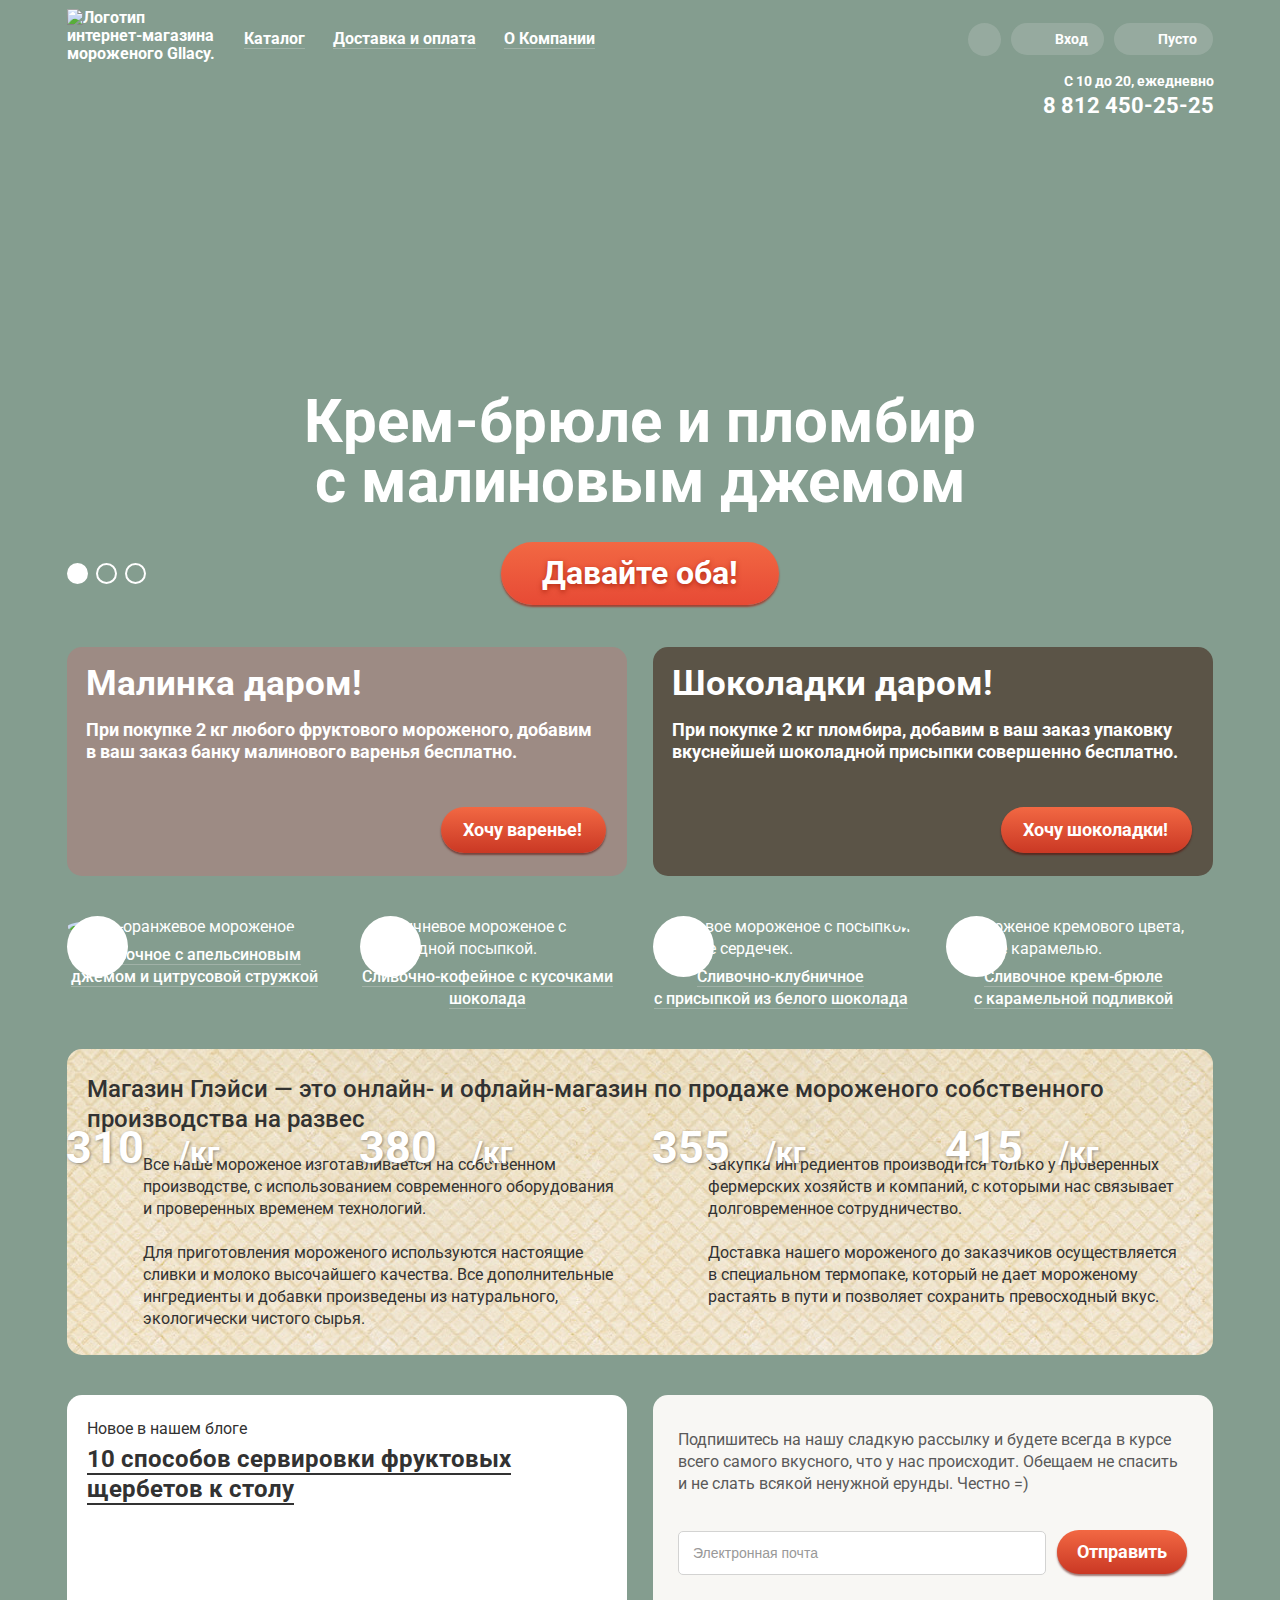
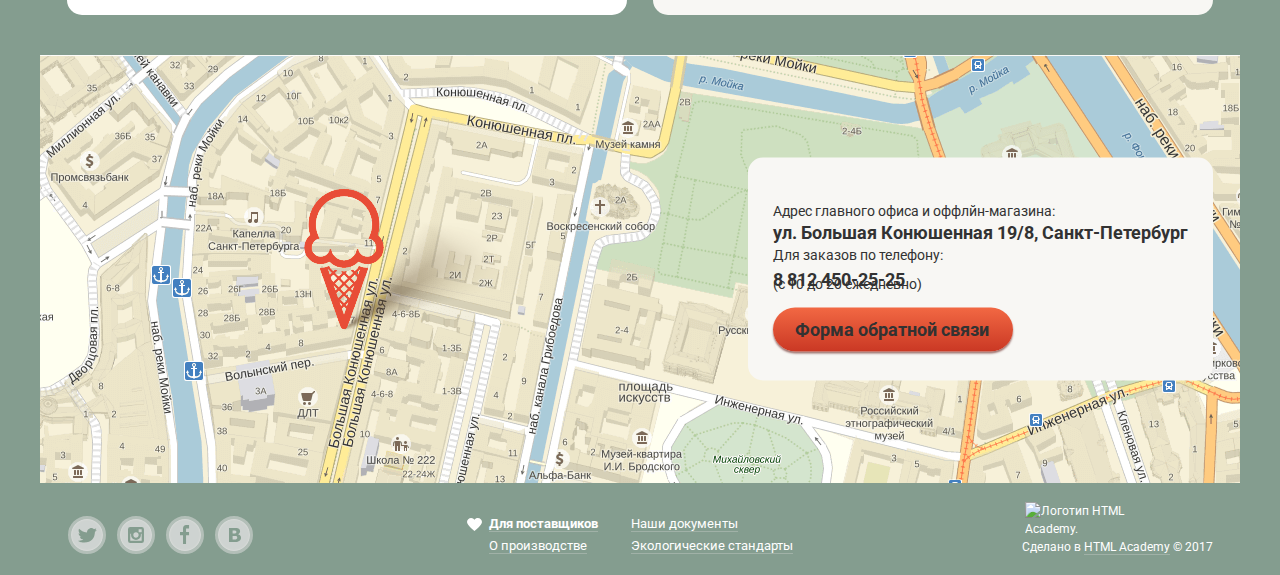
==== commit 88dd9232: "Удалила лишние комментарии" ====
--- a/index.html
+++ b/index.html
@@ -4,20 +4,20 @@
     <meta charset="utf-8">
     <title>Gllacy | Онлайн- и офлайн-магазин по продаже мороженого собственного производства на развес</title>
     <link href="https://fonts.googleapis.com/css?family=Roboto:400,500,700&amp;subset=cyrillic" rel="stylesheet">
-    <link rel="stylesheet" href="css/normalize.css">
+    <link rel="stylesheet" href="css/normalize.min.css">
     <link rel="stylesheet" href="css/style.min.css">
   </head>
 
   <body>
-    <input class="visually-hidden" type="radio" id="product-1" name="toggle" checked>
-    <input class="visually-hidden" type="radio" id="product-2" name="toggle">
-    <input class="visually-hidden" type="radio" id="product-3" name="toggle">
+    <input class="input visually-hidden" type="radio" id="product-1" name="toggle" checked>
+    <input class="input visually-hidden" type="radio" id="product-2" name="toggle">
+    <input class="input visually-hidden" type="radio" id="product-3" name="toggle">
     <div class="site-wrapper">
       <header class="main-header wrapper">
         <nav class="main-navigation">
           <img class="main-header-logo" src="img/logo.svg" alt="Логотип интернет-магазина мороженого Gllacy." width="154" height="64">
           <ul class="site-navigation">
-            <li class="site-navigation-item"><a class="site-navigation-link" href="catalog.html"><span>Каталог</span></a>
+            <li class="site-navigation-item"><a class="link site-navigation-link" href="catalog.html"><span class="site-navigation-title">Каталог</span></a>
               <ul class="site-navigation-sub">
                 <li class="site-navigation-sub-item"><a class="site-navigation-sub-link" href="new.html"><span class="important">Новинки</span></a></li>
                 <li class="site-navigation-sub-item"><a class="site-navigation-sub-link" href="inner.html">Сливочное</a></li>
@@ -26,49 +26,49 @@
                 <li class="site-navigation-sub-item"><a class="site-navigation-sub-link" href="mellorine.html">Мелорин</a></li>
               </ul>
             </li>
-            <li class="site-navigation-item"><a class="site-navigation-link" href="delivery-and-payment.html"><span>Доставка и оплата</span></a></li>
-
-            <li class="site-navigation-item"><a class="site-navigation-link" href="about.html"><span>О Компании</span></a></li>
+            <li class="site-navigation-item"><a class="link site-navigation-link" href="delivery-and-payment.html"><span class="site-navigation-title">Доставка и оплата</span></a></li>
+
+            <li class="site-navigation-item"><a class="link site-navigation-link" href="about.html"><span class="site-navigation-title">О Компании</span></a></li>
           </ul>
 
           <ul class="user-navigation">
-            <li class="user-navigation-item"><a class="user-navigation-link search" href="search.html"><span class="visually-hidden">Поиск</span></a>
+            <li class="user-navigation-item"><a class="link user-navigation-link search" href="search.html"><span class="user-navigation-title visually-hidden">Поиск</span></a>
               <ul class="modal theme-light user-navigation-search-popup popup">
                 <li>
                   <form class="search-form" action="https://echo.htmlacademy.ru" method="get">
                     <label class="visually-hidden" for="search-field">Поиск</label>
-                    <input id="search-field" type="search" name="search" placeholder="Что ищем?" size="30">
+                    <input class="input" id="search-field" type="search" name="search" placeholder="Что ищем?" size="30">
                   </form>
                 </li>
               </ul>
             </li>
-            <li class="user-navigation-item"><a class="user-navigation-link login" href="login.html">Вход</a>
+            <li class="user-navigation-item"><a class="link user-navigation-link login" href="login.html">Вход</a>
               <ul class="modal theme-light user-navigation-login-popup popup">
                 <li>
                   <form class="login-form" method="post" action="https://echo.htmlacademy.ru">
                     <h2 class="visually-hidden">Форма авторизации</h2>
                     <p>
                       <label class="visually-hidden" for="login-email">Ваша электронная почта</label>
-                      <input id="login-email" type="email" name="email" placeholder="Электронная почта">
+                      <input class="input" id="login-email" type="email" name="email" placeholder="Электронная почта">
                     </p>
                     <p>
                       <label class="visually-hidden" for="login-password">Ваш пароль</label>
-                      <input id="login-password" type="password" name="password" placeholder="Пароль">
+                      <input class="input" id="login-password" type="password" name="password" placeholder="Пароль">
                     </p>
                     <button class="button" type="submit">Войти</button>
                     <p class="login-additional">
-                      <a href="#">Забыли пароль?</a>
-                      <a href="#">Новая регистрация</a>
+                      <a class="link" href="#">Забыли пароль?</a>
+                      <a class="link" href="#">Новая регистрация</a>
                     </p>
                   </form>
                 </li>
               </ul>
             </li>
-            <li class="user-navigation-item"><a class="user-navigation-link basket" href="basket.html">Пусто</a></li>
+            <li class="user-navigation-item"><a class="link user-navigation-link basket" href="basket.html">Пусто</a></li>
           </ul>
         </nav>
         <p class="main-header-schedule">С 10 до 20, ежедневно
-          <span class="main-header-phone-number"><a href="tel:+78124502525">8&nbsp;812&nbsp;450-25-25</a></span>
+          <span class="main-header-phone-number"><a class="link" href="tel:+78124502525">8&nbsp;812&nbsp;450-25-25</a></span>
         </p>
       </header>
 
@@ -77,10 +77,10 @@
 
         <section class="slider wrapper">
           <div class="slider-controls">
-              <label for="product-1" tabindex="0">Первый</label>
-              <label for="product-2" tabindex="0">Второй</label>
-              <label for="product-3" tabindex="0">Третий</label>
-            </div>
+            <label for="product-1" tabindex="0">Первый</label>
+            <label for="product-2" tabindex="0">Второй</label>
+            <label for="product-3" tabindex="0">Третий</label>
+          </div>
           <ul class="slider-list">
             <li class="slider-item" id="slide1">
               <h3 class="slider-item-title">Крем-брюле и пломбир с малиновым джемом</h3>
@@ -119,26 +119,26 @@
             <li class="catalog-item catalog-item-bestseller">
               <img class="catalog-item-img" src="img/cream_orange-jam-ciron-flakes.jpg" alt="Бело-оранжевое мороженое." width="267" height="267">
               <p class="catalog-item-price"><span class="catalog-item-price-value">310</span> <span class="visually-hidden">₽</span><span class="catalog-item-price-weight">/кг</span></p>
-              <h3><a href="#">Сливочное с&nbsp;апельсиновым джемом и&nbsp;цитрусовой стружкой</a></h3>
-              <div class="container"><button class="button сatalog-button" type="button">Быстрый просмотр</button></div>
+              <h3><a class="link" href="#">Сливочное с&nbsp;апельсиновым джемом и&nbsp;цитрусовой стружкой</a></h3>
+              <div class="container"><a class="button сatalog-button">Быстрый просмотр</a></div>
             </li>
             <li class="catalog-item catalog-item-bestseller">
               <img class="catalog-item-img" src="img/cream-coffe_chocolate-pieces.jpg" alt="Коричневое мороженое с шоколадной посыпкой." width="267" height="267">
               <p class="catalog-item-price"><span class="catalog-item-price-value">380</span> <span class="visually-hidden">₽</span><span class="catalog-item-price-weight">/кг</span></p>
-              <h3><a href="#">Сливочно-кофейное с&nbsp;кусочками шоколада</a></h3>
-              <div class="container"><button class="button сatalog-button" type="button">Быстрый просмотр</button></div>
+              <h3><a class="link" href="#">Сливочно-кофейное с&nbsp;кусочками шоколада</a></h3>
+              <div class="container"><a class="button сatalog-button">Быстрый просмотр</a></div>
             </li>
             <li class="catalog-item catalog-item-bestseller">
               <img class="catalog-item-img" src="img/cream-strawberry_white-chocolate-topping.jpg" alt="Розовое мороженое с посыпкой в форме сердечек." width="267" height="267">
               <p class="catalog-item-price"><span class="catalog-item-price-value">355</span> <span class="visually-hidden">₽</span><span class="catalog-item-price-weight">/кг</span></p>
-              <h3><a href="#">Сливочно-клубничное с&nbsp;присыпкой из&nbsp;белого шоколада</a></h3>
-              <div class="container"><button class="button сatalog-button" type="button">Быстрый просмотр</button></div>
+              <h3><a class="link" href="#">Сливочно-клубничное с&nbsp;присыпкой из&nbsp;белого шоколада</a></h3>
+              <div class="container"><a class="button сatalog-button">Быстрый просмотр</a></div>
             </li>
             <li class="catalog-item catalog-item-bestseller">
               <img class="catalog-item-img" src="img/cream-brulee_caramel-sauce.jpg" alt="Мороженое кремового цвета, политое карамелью." width="267" height="267">
               <p class="catalog-item-price"><span class="catalog-item-price-value">415</span> <span class="visually-hidden">₽</span><span class="catalog-item-price-weight">/кг</span></p>
-              <h3><a href="#">Сливочное крем-брюле с&nbsp;карамельной подливкой</a></h3>
-              <div class="container"><button class="button сatalog-button" type="button">Быстрый просмотр</button></div>
+              <h3><a class="link" href="#">Сливочное крем-брюле с&nbsp;карамельной подливкой</a></h3>
+              <div class="container"><a class="button сatalog-button">Быстрый просмотр</a></div>
             </li>
           </ul>
         </section>
@@ -159,16 +159,16 @@
         <div class="new wrapper">
           <article class="blog-news theme-light">
             <h2 class="blog-news-main-title">Новое в нашем блоге</h2>
-            <h3 class="blog-news-item-title"><a href="#">10 способов сервировки<br>фруктовых щербетов к<br>столу</a></h3>
+            <h3 class="blog-news-item-title"><a class="link" href="#">10 способов сервировки фруктовых щербетов к столу</a></h3>
           </article>
 
           <section class="subscription theme-light">
             <div class="container">
               <h2 class="visually-hidden">Рассылка</h2>
-              <p>Подпишитесь на&nbsp;нашу сладкую рассылку и&nbsp;будете всегда в&nbsp;курсе всего самого вкусного, что у&nbsp;нас происходит. Обещаем не&nbsp;спасить и&nbsp;не&nbsp;слать всякой ненужной ерунды. Честно =)</p>
+              <p class="subscription-text">Подпишитесь на&nbsp;нашу сладкую рассылку и&nbsp;будете всегда в&nbsp;курсе всего самого вкусного, что у&nbsp;нас происходит. Обещаем не&nbsp;спасить и&nbsp;не&nbsp;слать всякой ненужной ерунды. Честно =)</p>
               <form class="subscription-form" action="https://echo.htmlacademy.ru" method="post">
                 <label for="subscription-email" class="visually-hidden">Электронная почта</label>
-                <input id="subscription-email" type="email" name="email" value="" placeholder="Электронная почта">
+                <input class="input" id="subscription-email" type="email" name="email" value="" placeholder="Электронная почта">
                 <button class="button" type="submit">Отправить</button>
               </form>
             </div>
@@ -178,17 +178,18 @@
         <section class="contacts">
           <h2 class="visually-hidden wrapper">Контактная информация</h2>
           <iframe class="contaсts-map" src="https://www.google.com/maps/embed?pb=!1m18!1m12!1m3!1d1998.59910436516!2d30.32089461604308!3d59.93879418187623!2m3!1f0!2f0!3f0!3m2!1i1024!2i768!4f13.1!3m3!1m2!1s0x4696310fca5ba729%3A0xea9c53d4493c879f!2z0JHQvtC70YzRiNCw0Y8g0JrQvtC90Y7RiNC10L3QvdCw0Y8g0YPQuy4sIDE5LCDQodCw0L3QutGCLdCf0LXRgtC10YDQsdGD0YDQsywg0KDQvtGB0YHQuNGPLCAxOTExODY!5e0!3m2!1sru!2sno!4v1530503275942" width="1200" height="430" style="border:0" allowfullscreen></iframe>
-         <!--  <img class="contaсts-map" src="img/map.png" alt="Офис и магазин Gllacy на карте." width="1200" height="430"> -->
           <div class="container wrapper">
-            <p class="contacts-info theme-light">Адрес главного офиса<br>
-            и&nbsp;оффлйн-магазина:<br>
-              <span class="address">ул. Большая Конюшенная<br>
-              19/8, Санкт-Петербург</span> <br>
-              Для заказов по&nbsp;телефону:<br>
-              <span class="phone-number"><a href="tel:+78124502525">8&nbsp;812 450-25-25</a></span> <br>
-              (с&nbsp;10&nbsp;до&nbsp;20&nbsp;ежедневно)<br>
-              <button class="button" type="button">Форма обратной связи</button>
-            </p>
+            <div class="contacts-info theme-light">
+              <p class="contacts-offline">Адрес главного офиса
+              и&nbsp;оффлйн-магазина:
+                <span class="address">ул. Большая Конюшенная
+                19/8, Санкт-Петербург</span>
+                Для заказов по&nbsp;телефону:
+                <span class="phone-number"><a class="link" href="tel:+78124502525">8&nbsp;812 450-25-25</a></span>
+                (с&nbsp;10&nbsp;до&nbsp;20&nbsp;ежедневно)
+              </p>
+              <a class="button feedback-button" href="form.html">Форма обратной связи</a>
+            </div>
           </div>
         </section>
       </main>
@@ -229,16 +230,16 @@
                     <svg xmlns="http://www.w3.org/2000/svg" width="15" height="13" viewBox="0 0 15 13"><path fill="#FFF" d="M10.799 0c-1.35 0-2.551.65-3.3 1.661A4.097 4.097 0 0 0 4.199 0C1.875 0 0 1.806 0 4.044 0 7.223 7.499 13 7.499 13s7.499-5.777 7.499-8.956C14.998 1.806 13.123 0 10.799 0z"/>
                     </svg>
                   </span>
-                  <a href="for-suppliers.html">Для поставщиков</a></li>
-                <li class="footer-navigation-link"><a href="eco.html">Экологические стандарты</a></li>
-                <li class="footer-navigation-link" ><a href="documents.html">Наши документы</a></li>
-                <li class="footer-navigation-link"><a href="manufactoring.html">О производстве</a></li>
+                  <a class="link" href="for-suppliers.html">Для поставщиков</a></li>
+                <li class="footer-navigation-link" ><a class="link" href="documents.html">Наши документы</a></li>
+                <li class="footer-navigation-link"><a class="link" href="manufactoring.html">О производстве</a></li>
+                <li class="footer-navigation-link"><a class="link" href="eco.html">Экологические стандарты</a></li>
               </ul>
             </nav>
           </section>
           <p class="footer-copyright">
-            <a href="https://htmlacademy.ru/intensive/htmlcss" target="_blank"><img src="img/logo-htmlacademy.svg" alt="Логотип HTML Academy." width="108" height="37"></a>
-            Сделано в <a href="https://htmlacademy.ru/intensive/htmlcss" target="_blank">HTML Academy</a> © 2017
+            <a class="link" href="https://htmlacademy.ru/intensive/htmlcss" target="_blank"><img src="img/logo-htmlacademy.svg" alt="Логотип HTML Academy." width="108" height="37"></a>
+            Сделано в <a class="link" href="https://htmlacademy.ru/intensive/htmlcss" target="_blank">HTML Academy</a> © 2017
           </p>
         </div>
       </footer>
@@ -250,17 +251,17 @@
         <form class="feedback-form" action="https://echo.htmlacademy.ru" method="post">
           <div class="feedback-form-user-info">
             <p class="feedback-item">
-              <label class="visually-hidden" for="feedback-name">Ваше имя</label>
-              <input id="feedback-name" type="text" name="name" placeholder="Как вас зовут?">
+              <label class="visually-hidden" for="feedback-name" hidden>Ваше имя</label>
+              <input class="input" id="feedback-name" type="text" name="name" placeholder="Как вас зовут?">
             </p>
             <p class="feedback-item">
-              <label class="visually-hidden" for="feedback-email">Ваша электронная почта</label>
-              <input id="feedback-email" type="email" name="email" placeholder="Ваша почта для ответа?">
+              <label class="visually-hidden" for="feedback-email" hidden>Ваша электронная почта</label>
+              <input class="input" id="feedback-email" type="email" name="email" placeholder="Ваша почта для ответа?">
             </p>
           </div>
           <p class="feedback-form-user-message feedback-item">
-              <label class="visually-hidden" for="feedback-message">Тект сообщения</label>
-              <textarea name="message" id="feedback-message" cols="50" rows="4" placeholder="Напишите что-нибудь..."></textarea>
+            <label class="visually-hidden" for="feedback-message" hidden>Тект сообщения</label>
+            <textarea class="textarea" name="message" id="feedback-message" cols="50" rows="4" placeholder="Напишите что-нибудь..."></textarea>
           </p>
           <button class="button" type="submit">Отправить</button>
         </form>
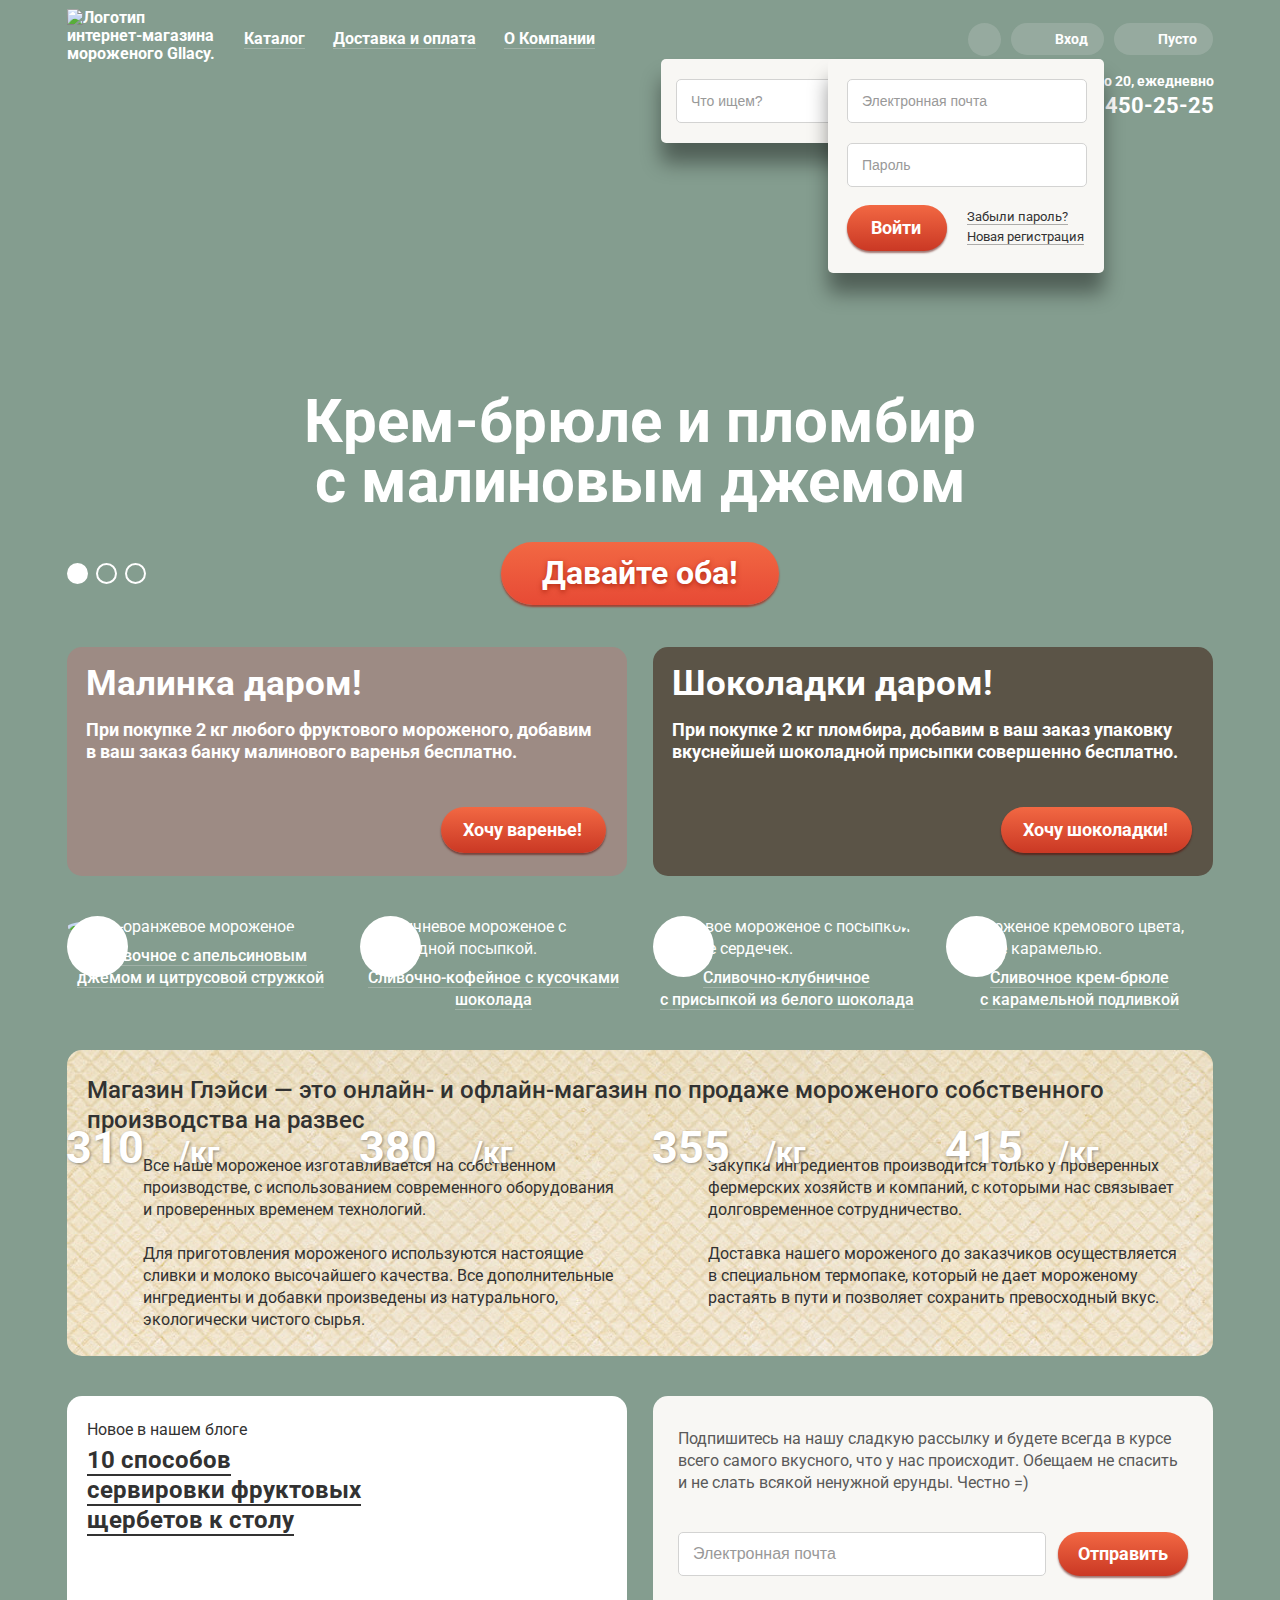
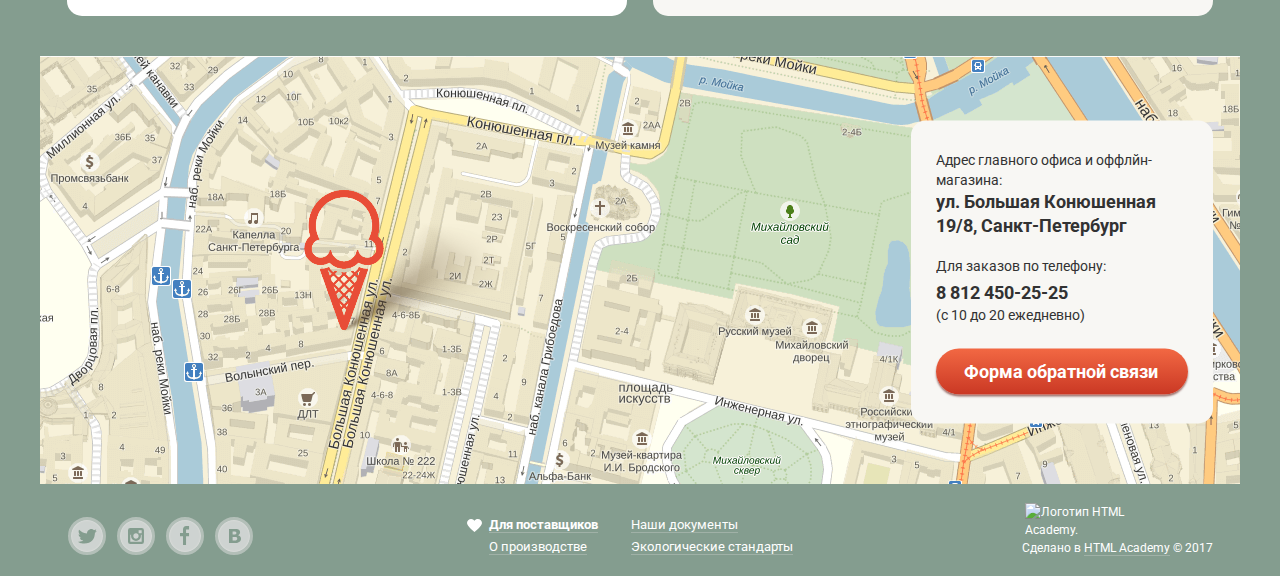
==== commit 76f4cb34: "Добавила лейблам класс и скрытие dislay:none по классу" ====
--- a/index.html
+++ b/index.html
@@ -36,7 +36,7 @@
               <ul class="modal theme-light user-navigation-search-popup popup">
                 <li>
                   <form class="search-form" action="https://echo.htmlacademy.ru" method="get">
-                    <label class="visually-hidden" for="search-field">Поиск</label>
+                    <label class="label label-hidden visually-hidden" for="search-field">Поиск</label>
                     <input class="input" id="search-field" type="search" name="search" placeholder="Что ищем?" size="30">
                   </form>
                 </li>
@@ -48,11 +48,11 @@
                   <form class="login-form" method="post" action="https://echo.htmlacademy.ru">
                     <h2 class="visually-hidden">Форма авторизации</h2>
                     <p>
-                      <label class="visually-hidden" for="login-email">Ваша электронная почта</label>
+                      <label class="label label-hidden visually-hidden" for="login-email">Ваша электронная почта</label>
                       <input class="input" id="login-email" type="email" name="email" placeholder="Электронная почта">
                     </p>
                     <p>
-                      <label class="visually-hidden" for="login-password">Ваш пароль</label>
+                      <label class="label label-hidden visually-hidden" for="login-password">Ваш пароль</label>
                       <input class="input" id="login-password" type="password" name="password" placeholder="Пароль">
                     </p>
                     <button class="button" type="submit">Войти</button>
@@ -77,9 +77,9 @@
 
         <section class="slider wrapper">
           <div class="slider-controls">
-            <label for="product-1" tabindex="0">Первый</label>
-            <label for="product-2" tabindex="0">Второй</label>
-            <label for="product-3" tabindex="0">Третий</label>
+            <label class="label" for="product-1" tabindex="0">Первый</label>
+            <label class="label" for="product-2" tabindex="0">Второй</label>
+            <label class="label" for="product-3" tabindex="0">Третий</label>
           </div>
           <ul class="slider-list">
             <li class="slider-item" id="slide1">
@@ -167,7 +167,7 @@
               <h2 class="visually-hidden">Рассылка</h2>
               <p class="subscription-text">Подпишитесь на&nbsp;нашу сладкую рассылку и&nbsp;будете всегда в&nbsp;курсе всего самого вкусного, что у&nbsp;нас происходит. Обещаем не&nbsp;спасить и&nbsp;не&nbsp;слать всякой ненужной ерунды. Честно =)</p>
               <form class="subscription-form" action="https://echo.htmlacademy.ru" method="post">
-                <label for="subscription-email" class="visually-hidden">Электронная почта</label>
+                <label for="subscription-email" class="label visually-hidden">Электронная почта</label>
                 <input class="input" id="subscription-email" type="email" name="email" value="" placeholder="Электронная почта">
                 <button class="button" type="submit">Отправить</button>
               </form>
@@ -251,16 +251,16 @@
         <form class="feedback-form" action="https://echo.htmlacademy.ru" method="post">
           <div class="feedback-form-user-info">
             <p class="feedback-item">
-              <label class="visually-hidden" for="feedback-name" hidden>Ваше имя</label>
+              <label class="label label-hidden visually-hidden" for="feedback-name">Ваше имя</label>
               <input class="input" id="feedback-name" type="text" name="name" placeholder="Как вас зовут?">
             </p>
             <p class="feedback-item">
-              <label class="visually-hidden" for="feedback-email" hidden>Ваша электронная почта</label>
+              <label class="label label-hidden visually-hidden" for="feedback-email">Ваша электронная почта</label>
               <input class="input" id="feedback-email" type="email" name="email" placeholder="Ваша почта для ответа?">
             </p>
           </div>
           <p class="feedback-form-user-message feedback-item">
-            <label class="visually-hidden" for="feedback-message" hidden>Тект сообщения</label>
+            <label class="label label-hidden visually-hidden" for="feedback-message">Тект сообщения</label>
             <textarea class="textarea" name="message" id="feedback-message" cols="50" rows="4" placeholder="Напишите что-нибудь..."></textarea>
           </p>
           <button class="button" type="submit">Отправить</button>
--- a/css/style.min.css
+++ b/css/style.min.css
@@ -1 +1 @@
-@-webkit-keyframes bounce{0%{-webkit-transform:translate(-50%,-2000px);transform:translate(-50%,-2000px)}70%{-webkit-transform:translate(-50%,-20%);transform:translate(-50%,-20%)}90%{-webkit-transform:translate(-50%,-60%);transform:translate(-50%,-60%)}to{-webkit-transform:translate(-50%,-50%);transform:translate(-50%,-50%)}}@keyframes bounce{0%{-webkit-transform:translate(-50%,-2000px);transform:translate(-50%,-2000px)}70%{-webkit-transform:translate(-50%,-20%);transform:translate(-50%,-20%)}90%{-webkit-transform:translate(-50%,-60%);transform:translate(-50%,-60%)}to{-webkit-transform:translate(-50%,-50%);transform:translate(-50%,-50%)}}@-webkit-keyframes shake{0%,to{-webkit-transform:translate(-50%,-50%);transform:translate(-50%,-50%)}10%,30%,50%,70%,90%{-webkit-transform:translate(-51%,-50%);transform:translate(-51%,-50%)}20%,40%,60%,80%{-webkit-transform:translate(-49%,-50%);transform:translate(-49%,-50%)}}@keyframes shake{0%,to{-webkit-transform:translate(-50%,-50%);transform:translate(-50%,-50%)}10%,30%,50%,70%,90%{-webkit-transform:translate(-51%,-50%);transform:translate(-51%,-50%)}20%,40%,60%,80%{-webkit-transform:translate(-49%,-50%);transform:translate(-49%,-50%)}}body{margin:0;padding:0;font-family:'Roboto',Arial,sans-serif;font-size:16px;line-height:22px;color:#fff;background-color:#849d8f}:focus{outline:0}a{color:#fff;text-decoration:none;border-bottom:1px solid rgba(225,225,225,.3)}a:active,a:focus,a:hover{color:#ffbc9e;border-bottom-color:#ffbc9e}img{max-width:100%;height:auto}.theme-light{color:#323232;background-color:#f8f7f4}.theme-light a{color:#323232;border-bottom-color:rgba(0,0,0,.3)}.theme-light a:active,.theme-light a:focus,.theme-light a:hover{color:#e84d37;border-bottom-color:rgba(232,77,55,.3)}.button{display:inline-block;padding:11px 24px 11px 22px;font:inherit;font-size:18px;line-height:24px;font-weight:700;text-align:center;vertical-align:middle;color:#fff;background-image:-webkit-gradient(linear,left bottom,left top,from(#ca3824),to(#f26843));background-image:-webkit-linear-gradient(bottom,#ca3824,#f26843);background-image:-o-linear-gradient(bottom,#ca3824,#f26843);background-image:linear-gradient(to top,#ca3824,#f26843);border:0;border-radius:50px;-webkit-box-shadow:0 2px 2px 0 rgba(85,8,0,.54);box-shadow:0 2px 2px 0 rgba(85,8,0,.54)}.button:focus,.button:hover{color:#fefefe;background-image:-webkit-gradient(linear,left top,left bottom,from(#f58669),to(#ec6f5e));background-image:-webkit-linear-gradient(#f58669,#ec6f5e);background-image:-o-linear-gradient(#f58669,#ec6f5e);background-image:linear-gradient(#f58669,#ec6f5e);-webkit-box-shadow:0 1px 2px 0 #ac1000;box-shadow:0 1px 2px 0 #ac1000}.button:active{color:#fceeec;background-image:-webkit-gradient(linear,left top,left bottom,from(#e74a35),to(#f26843)),-webkit-gradient(linear,left top,left bottom,from(rgba(0,0,0,.07)),to(rgba(0,0,0,.07)));background-image:-webkit-linear-gradient(top,#e74a35,#f26843),-webkit-linear-gradient(rgba(0,0,0,.07),rgba(0,0,0,.07));background-image:-o-linear-gradient(top,#e74a35,#f26843),-o-linear-gradient(rgba(0,0,0,.07),rgba(0,0,0,.07));background-image:linear-gradient(to bottom,#e74a35,#f26843),linear-gradient(rgba(0,0,0,.07),rgba(0,0,0,.07));-webkit-box-shadow:inset 0 2px 2px 0 #942718;box-shadow:inset 0 2px 2px 0 #942718}.site-wrapper::after,.site-wrapper::before{content:"";visibility:hidden}.site-wrapper::before{background-image:url(../img/slider-2.png)}.site-wrapper::after{background-image:url(../img/slider-3.png)}.site-wrapper{min-width:1200px;padding-top:9px;background-color:#849d8f;background-image:url(../img/slider-1.png);background-repeat:no-repeat;background-position:top center}.wrapper{width:1200px;margin:0 auto;padding:0 27px;-webkit-box-sizing:border-box;box-sizing:border-box}.visually-hidden:not(:focus):not(:active),input[type=checkbox].visually-hidden,input[type=radio].visually-hidden{position:absolute;width:1px;height:1px;margin:-1px;padding:0;border:0;white-space:nowrap;-webkit-clip-path:inset(100%);clip-path:inset(100%);clip:rect(0 0 0 0);overflow:hidden}.main-header{position:relative}.inner-page .main-header{margin-top:9px;margin-bottom:26px}.main-header-logo{width:154px;height:64px;margin-right:10px;border:0}.main-navigation{display:-webkit-box;display:-ms-flexbox;display:flex;-webkit-box-align:center;-ms-flex-align:center;align-items:center;font-weight:700;line-height:18px}.site-navigation,.site-navigation-sub{margin:0;padding:0 0 5px;list-style:none}.modal,.user-navigation{padding:0 0 5px;list-style:none}.modal{margin:0}.site-navigation{display:-webkit-box;display:-ms-flexbox;display:flex;-ms-flex-wrap:wrap;flex-wrap:wrap;max-width:550px}.site-navigation a{border:0}.site-navigation-item{position:relative;max-width:550px;margin-right:2px}.site-navigation-link span{border-bottom:1px solid rgba(225,225,225,.3)}.site-navigation-link,.site-navigation-sub-link,.user-navigation-link>a{display:block}.site-navigation-link{padding:7px 13px}.site-navigation-item:focus-within>.site-navigation-link,.site-navigation-item:focus>.site-navigation-link,.site-navigation-item:hover>.site-navigation-link{color:#333;background-color:#f7f6f3;border-radius:20px 20px}.site-navigation-current span,.site-navigation-item:focus span,.site-navigation-item:focus-within>span,.site-navigation-item:hover span{border-bottom:none}.site-navigation-item:focus .site-navigation-sub,.site-navigation-item:hover,.site-navigation-item:hover .site-navigation-sub{display:block}.site-navigation-item:focus .site-navigation-sub:after,.site-navigation-item:focus-within .site-navigation-sub:after,.site-navigation-item:hover .site-navigation-sub:after{content:"";position:absolute;top:-5px;width:100%;height:5px}.site-navigation-link:active{background-color:#ededed;-webkit-box-shadow:inset 0 2px 1px 0 #696969;box-shadow:inset 0 2px 1px 0 #696969}.site-navigation-current{color:#fff;background-color:#d07058;border-radius:20px 20px}.site-navigation-sub{position:absolute;top:37px;left:-7px;display:none;padding-bottom:0;border-radius:5px;background-color:#f8f7f4;z-index:100}.modal,.site-navigation-sub{-webkit-box-shadow:0 20px 20px 0 rgba(0,0,0,.4);box-shadow:0 20px 20px 0 rgba(0,0,0,.4)}.site-navigation-sub a{max-width:550px;padding:8px 21px 8px 20px;font-size:14px;line-height:16px;font-weight:400;color:#323232;white-space:nowrap;overflow:hidden}.site-navigation-sub-link:focus,.site-navigation-sub-link:hover{background-color:#fbded7}.site-navigation-sub-link:active{background-color:#f6b5a5}.site-navigation-sub-item:first-child .site-navigation-sub-link,.site-navigation-sub-item:last-child .site-navigation-sub-link{padding-bottom:12px}.site-navigation-sub-item:first-child .site-navigation-sub-link{position:relative;font-weight:700;padding-top:11px;border-radius:5px 5px 0 0}.site-navigation-sub-item:first-child .site-navigation-sub-link:after{content:"";position:absolute;bottom:0;left:4%;height:1px;width:89%;background-color:rgba(50,50,50,.2)}.site-navigation-sub-item:last-child .site-navigation-sub-link{border-radius:0 0 5px 5px}.site-navigation-sub-current{color:#fff;background-color:#d07058}.site-navigation-sub-current:focus,.site-navigation-sub-current:hover{color:#000}.user-navigation{display:-webkit-box;display:-ms-flexbox;display:flex;-ms-flex-wrap:wrap;flex-wrap:wrap;max-width:420px;margin:0 0 0 auto;padding-bottom:0}.user-navigation-item{position:relative}.user-navigation-item:focus .popup,.user-navigation-item:hover .popup{display:block}.user-navigation-link{position:relative;font-size:14px;line-height:16px;display:inline-block;padding:8px 16px 8px 44px;margin-left:10px;vertical-align:center;background-color:rgba(225,225,225,.2);border-bottom:none;border-radius:20px}.user-navigation-link.search{width:15px;height:15px;padding:9px;border-radius:50%}.user-navigation-link.basket-full{margin-left:8px}.user-navigation-link::before{content:"";position:absolute;top:6px;left:16px;width:21px;height:19px;background-repeat:no-repeat;background-position:0 0}.user-navigation-link.search::before{top:7px;left:8px;width:17px;height:17px;background-image:url(../img/loupe.svg)}.user-navigation-item:hover .user-navigation-link.search::before,.user-navigation-link.search:focus::before,.user-navigation-link.search:hover::before{background-image:url(../img/loupe-black.svg)}.user-navigation-link.login::before{width:21px;height:19px;background-image:url(../img/entrance.svg)}.user-navigation-item:hover .user-navigation-link.login::before,.user-navigation-link.login:focus::before,.user-navigation-link.login:hover::before{background-image:url(../img/entrance-black.svg)}.user-navigation-link.basket::before{width:21px;height:20px;background-image:url(../img/basket.svg)}.user-navigation-item:hover .user-navigation-link.basket::before,.user-navigation-link.basket:focus::before,.user-navigation-link.basket:hover::before{background-image:url(../img/basket-black.svg)}.user-navigation-item:hover .user-navigation-link.basket-full::before,.user-navigation-link.basket-full::before,.user-navigation-link.basket-full:focus::before,.user-navigation-link.basket-full:hover::before{background-image:url(../img/basket-red.svg)}.user-navigation-item:focus>.user-navigation-link,.user-navigation-item:hover>.user-navigation-link{color:#323232;background-color:#f8f7f4}.main-header-schedule{position:absolute;bottom:0;right:26px;-webkit-transform:translateY(100%);-ms-transform:translateY(100%);transform:translateY(100%);min-width:200px;margin:0;font-size:14px;font-weight:700;line-height:16px;text-align:right;z-index:20}.main-header-phone-number{display:block}.main-header-phone-number a{font-size:22px;line-height:34px;border-bottom:none}.modal{font-size:13px;line-height:16px;font-weight:400;border-radius:5px}.modal a,input,textarea{line-height:24px}input,textarea{-webkit-box-sizing:border-box;box-sizing:border-box;width:100%;padding:9px 14px;font-size:14px;vertical-align:middle;font-weight:700;color:#323232;background-color:#fff;border:solid 1px #d3d3d2;border-radius:5px}input:hover,textarea:hover{-webkit-box-shadow:0 0 0 2px rgba(154,154,154,.52) inset;box-shadow:0 0 0 2px rgba(154,154,154,.52) inset;border-color:transparent}input:active,input:focus,textarea:active,textarea:focus{font-weight:700;-webkit-box-shadow:0 0 0 2px rgba(46,136,228,.52) inset;box-shadow:0 0 0 2px rgba(46,136,228,.52) inset;border-color:transparent}input::-webkit-input-placeholder,textarea::-webkit-input-placeholder{font-weight:400;color:#999}input:-ms-input-placeholder,input::-ms-input-placeholder,textarea:-ms-input-placeholder,textarea::-ms-input-placeholder{font-weight:400;color:#999}input::placeholder,textarea::placeholder{font-weight:400;color:#999}.close-button{position:relative;background-color:transparent;padding:0;border:0;cursor:pointer}.close-button::after,.close-button::before{content:"";position:absolute;background-color:#323232}.close-button::before{-webkit-transform:rotate(45deg);-ms-transform:rotate(45deg);transform:rotate(45deg)}.close-button::after{-webkit-transform:rotate(-45deg);-ms-transform:rotate(-45deg);transform:rotate(-45deg)}.close-button.modal-close{position:relative;float:right;margin:-3px -8px 0 0;width:20px;height:20px}.close-button.modal-close::after,.close-button.modal-close::before{top:10px;left:2px;width:21px;height:2px}.close-button.basket-delete{width:12px;height:12px}.close-button.basket-delete::after,.close-button.basket-delete::before{top:8px;right:0;width:15px;height:1px}.popup{position:absolute;top:36px;right:0;display:none;z-index:150}.user-navigation-search-popup{width:310px;padding:20px 15px}.user-navigation-login-popup{width:240px;padding:20px 17px 22px 19px}.user-navigation-login-popup p{margin:0}.user-navigation-login-popup p:not(:last-child){margin-bottom:20px}.user-navigation-login-popup .login-additional{padding-left:120px}.login-additional a{max-width:150px;line-height:22px}.user-navigation-login-popup .button{position:absolute;bottom:22px;padding-right:26px;padding-left:24px}.user-navigation-basket-popup{min-width:510px;padding:19px 15px 21px;text-align:right}.user-navigation-basket-popup table{padding-bottom:5px;border-bottom:1px solid #cacac7}.basket-content td{padding:8px 17px 10px 12px;text-align:left;vertical-align:top}.basket-content td:first-child{padding:0}.basket-content td:nth-child(2){padding-top:0;padding-right:0;padding-left:12px}.basket-content img{width:33px;height:33px;border-radius:50%}.basket-item-img{width:33px}.basket-item-title{width:214px}.basket-item-price{width:93px}.basket-item-sum{width:49px}.user-navigation-basket-popup .price{color:#999}.inner-page h1,.user-navigation-basket-popup .sum{font-size:15px;line-height:18px;font-weight:700}.user-navigation-basket-popup .button{padding-right:16px;padding-left:16px}.breadcrumbs{display:-webkit-box;display:-ms-flexbox;display:flex;-ms-flex-wrap:wrap;flex-wrap:wrap;max-width:855px;margin:0 0 4px;padding:0;font-size:14px;line-height:16px;list-style:none}.breadcrumbs-link{position:relative;margin-right:20px}.breadcrumbs-link::after{position:absolute;right:-14px;content:"»"}.inner-page h1{margin:0 0 26px;font-size:35px;line-height:41px}.slider{position:relative;padding-top:319px;text-align:center;color:#fff}.slider-list{margin:0;padding:0;list-style:none}.slider-item{display:none}.slider-item-title{width:700px;margin:0 auto 30px;font-size:60px;line-height:60px;font-weight:700}.slider .slider-button{padding:9px 41px 10px;font-size:32px;line-height:44px;text-shadow:0 2px 5px rgba(160,32,11,.76);background-image:-webkit-gradient(linear,left bottom,left top,from(#e74a35),to(#f26843));background-image:-webkit-linear-gradient(bottom,#e74a35,#f26843);background-image:-o-linear-gradient(bottom,#e74a35,#f26843);background-image:linear-gradient(to top,#e74a35,#f26843);-webkit-box-shadow:0 2px 2px 0 rgba(172,16,0,.64);box-shadow:0 2px 2px 0 rgba(172,16,0,.64)}.slider .slider-button:focus,.slider .slider-button:hover{color:#fff;background:-webkit-gradient(linear,left top,left bottom,from(#f58669),to(#ec6f5e));background:-webkit-linear-gradient(top,#f58669 0%,#ec6f5e 100%);background:-o-linear-gradient(top,#f58669 0%,#ec6f5e 100%);background:linear-gradient(to bottom,#f58669 0%,#ec6f5e 100%);-webkit-box-shadow:0 2px 2px 0 #ac1000;box-shadow:0 2px 2px 0 #ac1000}.slider .slider-button:active{color:#fceeec;-webkit-box-shadow:inset 0 2px 2px 0 #942718;box-shadow:inset 0 2px 2px 0 #942718}.slider-controls{position:absolute;bottom:20px;left:27px;z-index:20;font-size:0}.slider-controls label{display:inline-block;width:17px;height:17px;margin-right:8px;vertical-align:top;background-color:transparent;border:2px solid #fff;border-radius:50%;cursor:pointer}#product-1:checked~.site-wrapper{background-color:#849d8f;background-image:url(../img/slider-1.png)}#product-2:checked~.site-wrapper{background-color:#8996a6;background-image:url(../img/slider-2.png)}#product-3:checked~.site-wrapper{background-color:#9d8b84;background-image:url(../img/slider-3.png)}#product-1:checked~.site-wrapper #slide1,#product-2:checked~.site-wrapper #slide2,#product-3:checked~.site-wrapper #slide3{display:block}#product-1:checked~.site-wrapper label[for=product-1],#product-2:checked~.site-wrapper label[for=product-2],#product-3:checked~.site-wrapper label[for=product-3]{background-color:#fff}#product-1:hover~.site-wrapper label[for=product-1],#product-2:hover~.site-wrapper label[for=product-2],#product-3:hover~.site-wrapper label[for=product-3]{background-color:rgba(248,247,244,.4)}.special-offers{margin:42px auto 40px}.special-offers-blocks{display:-webkit-box;display:-ms-flexbox;display:flex;-webkit-box-pack:justify;-ms-flex-pack:justify;justify-content:space-between}.special-offers-block{position:relative;width:560px;min-height:229px;padding:16px 21px 80px 19px;-webkit-box-sizing:border-box;box-sizing:border-box;font-size:18px;line-height:22px;font-weight:700;color:#fff;background-color:#000;background-position:0 0;background-repeat:no-repeat;background-size:cover;border-radius:15px}.special-offers-block p{margin-top:15px}.special-offer-title{margin:0;font-size:35px;line-height:41px}.special-offers-button{position:absolute;bottom:23px;right:21px}.raspberry{background-color:#9d8b84;background-image:url(../img/offer-background-1.jpg)}.chocolate{background-color:#5b5447;background-image:url(../img/offer-background-2.jpg)}.catalog-list{display:-webkit-box;display:-ms-flexbox;display:flex;-ms-flex-wrap:wrap;flex-wrap:wrap;margin:0;padding:0;list-style:none}.catalog-item{position:relative;width:267px;margin-right:26px;margin-bottom:29px}.catalog-item:nth-child(4n){margin-right:0}.catalog-item:focus,.catalog-item:hover{z-index:50}.catalog-item:focus .container,.catalog-item:focus::after,.catalog-item:hover .container,.catalog-item:hover::after{display:block}.catalog-item::after{display:none;position:absolute;top:-6px;left:-13px;content:"";width:293px;height:calc(100% + 72px);border-radius:5px;background-color:rgba(225,225,225,.2);-webkit-box-shadow:0 20px 20px 0 rgba(0,0,0,.4);box-shadow:0 20px 20px 0 rgba(0,0,0,.4);z-index:-10}.catalog-item-bestseller::before{position:absolute;content:"";width:61px;height:61px;border-radius:50%;background-color:#fff;background-image:url(../img/hit.svg)}.catalog-item-img{width:267px;height:267px;border-radius:50%}.catalog-item-price{position:absolute;left:-1px;top:164px;font-size:45px;line-height:45px;font-weight:700;text-shadow:.5px .9px 3px rgba(49,50,53,.5)}.catalog-item-price-weight{padding-left:24px;font-size:30px}.catalog-item-price-weight::before{position:absolute;top:6px;left:81px;content:"";width:31px;height:36px;background-image:url(../img/ruble.svg)}.catalog-item h3{max-width:255px;margin-top:6px;margin-bottom:10px;font-size:inherit;line-height:22px;font-weight:500;text-align:center}.catalog-item .container{display:none;position:absolute;left:-13px;width:293px;text-align:center;z-index:10}.сatalog-button{padding-right:18px;padding-left:18px;margin-bottom:20px}.features{margin-bottom:40px}.features .container{margin:0;padding:25px 20px 15px;background-color:#e9dcc2;background-image:url(../img/features-background-pattern.jpg);background-repeat:repeat;border-radius:15px}.features-lead{margin:0 0 8px;font-size:24px;line-height:30px;font-weight:500}.features-list{display:-webkit-box;display:-ms-flexbox;display:flex;-webkit-box-pack:justify;-ms-flex-pack:justify;justify-content:space-between;-ms-flex-wrap:wrap;flex-wrap:wrap;margin:0;padding:0;list-style:none}.feature-item{width:485px;padding-left:56px;overflow:hidden}.feature-item.source,.feature-item.tech{background-image:url(../img/ice-cream.svg);background-repeat:no-repeat}.feature-item.source{background-image:url(../img/cow.svg)}.feature-item.milk,.feature-item.pack{background-image:url(../img/eco.svg);background-repeat:no-repeat}.feature-item.pack{background-image:url(../img/thermometer.svg)}.feature-item p{margin-top:12px;margin-bottom:10px}.new{display:-webkit-box;display:-ms-flexbox;display:flex;-webkit-box-pack:justify;-ms-flex-pack:justify;justify-content:space-between;margin-bottom:20px}.blog-news{width:560px;padding:10px 20px;-webkit-box-sizing:border-box;box-sizing:border-box;overflow:hidden;background-color:#fff;background-image:url(../img/news.jpg);background-position:0 0;background-size:cover;background-repeat:no-repeat;border-radius:15px}.blog-news-main-title{margin-bottom:4px;font:inherit}.blog-news-item-title{margin:0}.blog-news-item-title a{font-size:24px;line-height:30px;font-weight:700;border-color:#323232;border-width:2px}.blog-news-item-title a:active,.blog-news-item-title a:focus,.blog-news-item-title a:hover{border-width:2px}.subscription,.subscription .container{-webkit-box-sizing:border-box;box-sizing:border-box;border-radius:15px}.subscription{width:560px;color:#5a5a5a;background-image:url(../img/bg-post.svg);background-position:0 0;background-repeat:no-repeat;background-size:cover;padding:5px}.subscription .container{position:relative;height:100%;padding:13px 20px 99px;background-color:#f8f7f4}.subscription input{position:absolute;bottom:35px;left:20px;width:368px}.subscription button{position:absolute;bottom:36px;right:21px;padding:10px 20px}.contacts{position:relative;display:block;width:100%;height:428px;margin:40px auto 0;overflow:hidden}.contaсts-map{display:block;margin:0 auto;border:0;background-image:url(../img/map.png);background-position:0 0;background-repeat:no-repeat;background-size:1200px 430px}.contacts .container{display:-webkit-box;display:-ms-flexbox;display:flex;-webkit-box-pack:end;-ms-flex-pack:end;justify-content:flex-end;font-size:14px;line-height:20px;background-color:#fff}.contacts-info{position:absolute;-webkit-transform:translateY(-50%);-ms-transform:translateY(-50%);transform:translateY(-50%);top:50%;max-width:500px;max-height:350px;margin:0;padding:29px 25px;overflow:hidden;border-radius:15px}.contacts-info .address,.contacts-info .phone-number{display:block;font-size:18px;line-height:24px;font-weight:700}.contacts-info .phone-number{margin-top:3px;margin-bottom:-18px}.contacts-info button{margin-top:24px;padding-right:29px;padding-left:29px}.contacts a{line-height:22px;border:0}.filter{display:-webkit-box;display:-ms-flexbox;display:flex;-ms-flex-wrap:wrap;flex-wrap:wrap;-webkit-box-pack:start;-ms-flex-pack:start;justify-content:flex-start;-webkit-box-align:end;-ms-flex-align:end;align-items:flex-end;margin-bottom:23px;font-size:14px;line-height:16px;font-weight:500}.filter fieldset{padding:0;border:0}.filter-item{margin-left:0;margin-right:16px;margin-bottom:17px}.filter-item>label,.filter-item>legend,.filter-item>p{display:block;margin-left:15px;margin-bottom:5px}.filter-item>p{margin-top:0}.filter .container,.filter select{background-color:rgba(255,255,255,.2);border-radius:20px}.filter .container{font-size:16px;line-height:18px}.filter select{position:relative;min-width:162px;padding:10px 50px 10px 15px;font:inherit;color:#fff;background-image:url(../img/select-arrow.svg);background-size:11px 10px;background-repeat:no-repeat;background-position:168px 50%;border:0;-webkit-appearance:none;-moz-appearance:none;appearance:none}.filter select:focus,.filter select:hover{color:#323232;background-image:url(../img/icon-down-dir.svg);background-size:9px 5px;background-position:170px 50%}.filter-item-price{min-width:220px}.range-controls{position:relative;padding:16px 22px}.range-controls .scale{position:relative;width:176px;height:4px;background-color:rgba(248,247,244,.5)}.range-controls .bar{position:absolute;left:31px;width:50%;height:4px;background-color:#f8f7f4}.range-controls .toggle{position:absolute;top:9px;width:5px;height:5px;padding:0;border:7px solid #f8f7f4;background-color:#9bb1a5;border-radius:50%;cursor:pointer}.range-controls .toggle-min{left:35px}.range-controls .toggle-max{left:133px}.filter ul{display:-webkit-box;display:-ms-flexbox;display:flex;-webkit-box-pack:justify;-ms-flex-pack:justify;justify-content:space-between;margin:0;padding:9px 16px 9px 14px;list-style:none}.filter-item-topping ul{min-width:703px;-webkit-box-sizing:border-box;box-sizing:border-box;padding-right:20px;padding-left:17px}.filter-option label{position:relative;padding-left:30px}.filter-option:not(:last-child){margin-right:20px}.filter-input-radio~label::before{top:-2px}.filter-input-checkbox~label::before,.filter-input-radio~label::before{content:"";position:absolute;left:-1px;width:22px;height:24px;background-repeat:no-repeat;opacity:.8}.filter-input-radio~label::before{background-image:url(../img/radio-off.svg);background-size:22px 22px}.filter-input-checkbox~label::before{top:-1px;background-image:url(../img/checkbox-off.svg);background-size:20px 20px}.filter-input-radio:checked~label::before{background-image:url(../img/radio-on.svg)}.filter-input-checkbox:checked~label::before{background-image:url(../img/checkbox-on.svg);background-size:24px 20px}.filter-input-checkbox:focus~label::before,.filter-input-checkbox:hover~label::before,.filter-input-radio:focus~label::before,.filter-input-radio:hover~label::before{opacity:1}.filter-input-checkbox:disabled~label::before,.filter-input-radio:disabled~label::before{opacity:.4}.filter-button{font:inherit;margin-bottom:17px;padding:10px 34px;background-color:rgba(255,255,255,.2);background-image:none;-webkit-box-shadow:inset 0 0 0 2px #fff;box-shadow:inset 0 0 0 2px #fff}.filter-button:focus,.filter-button:hover{color:#323232;background-image:none;background-color:#fff;-webkit-box-shadow:none;box-shadow:none}.filter-button:active{background-color:#ededed;background-image:none;-webkit-box-shadow:inset 0 2px 1px 0 #696969;box-shadow:inset 0 2px 1px 0 #696969}.pagination{display:-webkit-box;display:-ms-flexbox;display:flex;-webkit-box-pack:end;-ms-flex-pack:end;justify-content:flex-end;list-style:none;margin-top:43px;margin-right:-11px;margin-bottom:30px}.pagination-link:first-child{margin-right:3px}.pagination-link:last-child{margin-left:2px;margin-right:2px}.pagination-link a{display:block;width:21px;height:21px;padding:3px;margin-right:2px;text-align:center;border:0;border-radius:50%}.pagination-link a:focus,.pagination-link a:hover{color:#fff;background-color:rgba(255,255,255,.2)}.pagination-link a:active{color:#000;background-color:#fff}.pagination-link:first-child a,.pagination-link:last-child a{position:relative}.pagination-link:first-child a::before,.pagination-link:last-child a::before{position:absolute;top:10px;right:8px;content:"";width:7px;height:7px;background-color:transparent;border-right:1px solid #fff;border-bottom:1px solid #fff;-webkit-transform:rotate(-225deg);-ms-transform:rotate(-225deg);transform:rotate(-225deg)}.pagination-link:last-child a::before{top:10px;right:10px;-webkit-transform:rotate(-45deg);-ms-transform:rotate(-45deg);transform:rotate(-45deg)}.pagination-link:first-child a:active::before,.pagination-link:last-child a:active::before{border-color:#000}.pagination-link .current{color:#323232;background-color:#fff}.pagination-link .disabled,.pagination-link .disabled:focus,.pagination-link .disabled:hover{opacity:.2;background-color:transparent}.pagination-link a.disabled:active::before{border-color:#fff}.footer-container,.footer-socials .social-button{display:-webkit-box;display:-ms-flexbox;display:flex;-webkit-box-align:center;-ms-flex-align:center;align-items:center}.footer-container{padding-top:7px;padding-bottom:7px;font-size:13px;line-height:18px;-webkit-box-pack:justify;-ms-flex-pack:justify;justify-content:space-between}.inner-page .footer-container{border-top:1px solid rgba(225,225,225,.3)}.footer-navigation ul,.footer-socials ul{display:-webkit-box;display:-ms-flexbox;display:flex;-ms-flex-wrap:wrap;flex-wrap:wrap;padding:0;list-style:none}.footer-navigation ul{margin:8px 0 0}.footer-socials ul{max-width:350px;margin:8px 26px 0 1px;padding-top:4px}.footer-socials .social-button{-webkit-box-pack:center;-ms-flex-pack:center;justify-content:center;width:32px;height:32px;margin-right:11px;border:3px solid rgba(225,225,225,.5);border-radius:50%;-webkit-box-shadow:0 0 1px 1px rgba(225,225,225,.5) inset;box-shadow:0 0 1px 1px rgba(225,225,225,.5) inset}.social-button path{fill:rgba(225,225,225,.8)}.social-button:focus path,.social-button:hover path{fill:#e1e1e1}.footer-navigation{max-width:350px;padding-left:30px;padding-right:14px}.footer-navigation-link{min-width:130px;margin-right:12px;margin-top:4px}.footer-navigation .heart{position:absolute;top:3px;left:-22px}.footer-navigation-link-suppliers{position:relative;font-weight:700}.footer-navigation-link-suppliers:focus path,.footer-navigation-link-suppliers:hover path{fill:#ffbc9e}.footer-copyright{font-size:12px}.footer-copyright>a:first-child{display:block;width:108px;border:0}.footer-copyright img{margin-left:3px}.modal-feedback{position:fixed;top:50%;left:50%;-webkit-transform:translate(-50%,-50%);-ms-transform:translate(-50%,-50%);transform:translate(-50%,-50%);display:none;width:428px;padding:16px 25px 25px 24px;border-radius:10px;-webkit-box-shadow:none;box-shadow:none;z-index:250}.modal-feedback .important{font-size:24px;line-height:28px;font-weight:500}.modal-feedback input,.modal-feedback textarea{font-size:16px}.modal-feedback input{width:267px}.modal-feedback textarea{max-width:428px;min-height:155px}.feedback-item{margin-top:20px}.feedback-form-user-message{margin-bottom:24px}.modal-feedback .button{margin-left:290px;padding-left:24px}.modal-feedback-show{display:block;-webkit-animation:bounce .6s;animation:bounce .6s}.modal-error{-webkit-animation:shake .6s;animation:shake .6s}.overlay{position:fixed;display:none;width:100%;height:100%;top:0;left:0;right:0;bottom:0;background-color:rgba(0,0,0,.5);z-index:200}.overlay-show{display:block}
+@-webkit-keyframes bounce{0%{-webkit-transform:translate(-50%,-2000px);transform:translate(-50%,-2000px)}70%{-webkit-transform:translate(-50%,-20%);transform:translate(-50%,-20%)}90%{-webkit-transform:translate(-50%,-60%);transform:translate(-50%,-60%)}to{-webkit-transform:translate(-50%,-50%);transform:translate(-50%,-50%)}}@keyframes bounce{0%{-webkit-transform:translate(-50%,-2000px);transform:translate(-50%,-2000px)}70%{-webkit-transform:translate(-50%,-20%);transform:translate(-50%,-20%)}90%{-webkit-transform:translate(-50%,-60%);transform:translate(-50%,-60%)}to{-webkit-transform:translate(-50%,-50%);transform:translate(-50%,-50%)}}@-webkit-keyframes shake{0%,to{-webkit-transform:translate(-50%,-50%);transform:translate(-50%,-50%)}10%,30%,50%,70%,90%{-webkit-transform:translate(-51%,-50%);transform:translate(-51%,-50%)}20%,40%,60%,80%{-webkit-transform:translate(-49%,-50%);transform:translate(-49%,-50%)}}@keyframes shake{0%,to{-webkit-transform:translate(-50%,-50%);transform:translate(-50%,-50%)}10%,30%,50%,70%,90%{-webkit-transform:translate(-51%,-50%);transform:translate(-51%,-50%)}20%,40%,60%,80%{-webkit-transform:translate(-49%,-50%);transform:translate(-49%,-50%)}}body{margin:0;padding:0;font-family:'Roboto',Arial,sans-serif;font-size:16px;line-height:22px;color:#fff;background-color:#849d8f}:focus{outline:0}.link,a{text-decoration:none}.link{color:#fff;border-bottom:1px solid rgba(225,225,225,.3)}.link:active,.link:focus,.link:hover{color:#ffbc9e;border-bottom-color:#ffbc9e}img{max-width:100%;height:auto}.theme-light{color:#323232;background-color:#f8f7f4}.theme-light .link{color:#323232;border-bottom-color:rgba(0,0,0,.3)}.theme-light .link:active,.theme-light .link:focus,.theme-light .link:hover{color:#e84d37;border-bottom-color:rgba(232,77,55,.3)}.button{display:inline-block;padding:11px 24px 11px 22px;font:inherit;font-size:18px;line-height:24px;font-weight:700;text-align:center;vertical-align:middle;color:#fff;background-image:-webkit-gradient(linear,left bottom,left top,from(#ca3824),to(#f26843));background-image:-webkit-linear-gradient(bottom,#ca3824,#f26843);background-image:-o-linear-gradient(bottom,#ca3824,#f26843);background-image:linear-gradient(to top,#ca3824,#f26843);border:0;border-radius:50px;-webkit-box-shadow:0 2px 2px 0 rgba(85,8,0,.54);box-shadow:0 2px 2px 0 rgba(85,8,0,.54)}.button:focus,.button:hover{color:#fefefe;background-image:-webkit-gradient(linear,left top,left bottom,from(#f58669),to(#ec6f5e));background-image:-webkit-linear-gradient(#f58669,#ec6f5e);background-image:-o-linear-gradient(#f58669,#ec6f5e);background-image:linear-gradient(#f58669,#ec6f5e);-webkit-box-shadow:0 1px 2px 0 #ac1000;box-shadow:0 1px 2px 0 #ac1000}.button:active{color:#fceeec;background-image:-webkit-gradient(linear,left top,left bottom,from(#e74a35),to(#f26843)),-webkit-gradient(linear,left top,left bottom,from(rgba(0,0,0,.07)),to(rgba(0,0,0,.07)));background-image:-webkit-linear-gradient(top,#e74a35,#f26843),-webkit-linear-gradient(rgba(0,0,0,.07),rgba(0,0,0,.07));background-image:-o-linear-gradient(top,#e74a35,#f26843),-o-linear-gradient(rgba(0,0,0,.07),rgba(0,0,0,.07));background-image:linear-gradient(to bottom,#e74a35,#f26843),linear-gradient(rgba(0,0,0,.07),rgba(0,0,0,.07));-webkit-box-shadow:inset 0 2px 2px 0 #942718;box-shadow:inset 0 2px 2px 0 #942718}.site-wrapper::after,.site-wrapper::before{content:"";visibility:hidden}.site-wrapper::before{background-image:url(../img/slider-2.png)}.site-wrapper::after{background-image:url(../img/slider-3.png)}.site-wrapper{min-width:1200px;padding-top:9px;background-color:#849d8f;background-image:url(../img/slider-1.png);background-repeat:no-repeat;background-position:top center}.wrapper{display:block;width:1200px;margin:0 auto;padding:0 27px;-webkit-box-sizing:border-box;box-sizing:border-box}.input[type=checkbox].visually-hidden,.input[type=radio].visually-hidden,.visually-hidden:not(:focus):not(:active){position:absolute;width:1px;height:1px;margin:-1px;padding:0;border:0;white-space:nowrap;-webkit-clip-path:inset(100%);clip-path:inset(100%);clip:rect(0 0 0 0);overflow:hidden}.main-header{position:relative}.inner-page .main-header{margin-top:9px;margin-bottom:26px}.main-header-logo{width:154px;height:64px;margin-right:10px;border:0}.main-navigation{display:-webkit-box;display:-ms-flexbox;display:flex;-webkit-box-align:center;-ms-flex-align:center;align-items:center;font-weight:700;line-height:18px}.site-navigation,.site-navigation-sub{margin:0;padding:0 0 5px;list-style:none}.modal,.user-navigation{padding:0 0 5px;list-style:none}.modal{margin:0}.site-navigation{display:-webkit-box;display:-ms-flexbox;display:flex;-ms-flex-wrap:wrap;flex-wrap:wrap;max-width:550px}.site-navigation-link,.site-navigation-sub-link{border:0}.site-navigation-item{position:relative;max-width:550px;margin-right:2px}.site-navigation-title{border-bottom:1px solid rgba(225,225,225,.3)}.site-navigation-link,.site-navigation-sub-link,.user-navigation-link .link{display:block}.site-navigation-link{padding:7px 13px}.site-navigation-item:focus,.site-navigation-item:focus-within .site-navigation-link,.site-navigation-item:hover .site-navigation-link{color:#333;background-color:#f7f6f3;border-radius:20px 20px}.site-navigation-item:focus .site-navigation-title,.site-navigation-item:focus-within .site-navigation-title,.site-navigation-item:hover .site-navigation-title{border-bottom:none}.site-navigation-current .site-navigation-title{border-bottom:none}.site-navigation-item:focus-within .site-navigation-sub,.site-navigation-item:hover .site-navigation-sub,.site-navigation-link:focus~.site-navigation-sub{display:block}.site-navigation-item:focus-within .site-navigation-sub:after,.site-navigation-item:hover .site-navigation-sub:after,.site-navigation-link:focus .site-navigation-sub:after{content:"";position:absolute;top:-5px;width:100%;height:5px}.site-navigation-link:active{background-color:#ededed;-webkit-box-shadow:inset 0 2px 1px 0 #696969;box-shadow:inset 0 2px 1px 0 #696969}.site-navigation-current{color:#fff;background-color:#d07058;border-radius:20px 20px}.site-navigation-sub{position:absolute;top:37px;left:-7px;display:none;padding-bottom:0;border-radius:5px;background-color:#f8f7f4;z-index:100}.modal,.site-navigation-sub{-webkit-box-shadow:0 20px 20px 0 rgba(0,0,0,.4);box-shadow:0 20px 20px 0 rgba(0,0,0,.4)}.site-navigation-sub-link{max-width:550px;padding:8px 21px 8px 20px;font-size:14px;line-height:16px;font-weight:400;color:#323232;white-space:nowrap;overflow:hidden}.site-navigation-sub-link:focus,.site-navigation-sub-link:hover{background-color:#fbded7}.site-navigation-sub-link:active{background-color:#f6b5a5}.site-navigation-sub-item:first-child .site-navigation-sub-link,.site-navigation-sub-item:last-child .site-navigation-sub-link{padding-bottom:12px}.site-navigation-sub-item:first-child .site-navigation-sub-link{position:relative;font-weight:700;padding-top:11px;border-radius:5px 5px 0 0}.site-navigation-sub-item:first-child .site-navigation-sub-link:after{content:"";position:absolute;bottom:0;left:4%;height:1px;width:89%;background-color:rgba(50,50,50,.2)}.site-navigation-sub-item:last-child .site-navigation-sub-link{border-radius:0 0 5px 5px}.site-navigation-sub-current{color:#fff;background-color:#d07058}.site-navigation-sub-current:focus,.site-navigation-sub-current:hover{color:#000}.user-navigation{display:-webkit-box;display:-ms-flexbox;display:flex;-ms-flex-wrap:wrap;flex-wrap:wrap;max-width:420px;margin:0 0 0 auto;padding-bottom:0}.user-navigation-item{position:relative}.user-navigation-item:focus-within .popup,.user-navigation-item:hover .popup,.user-navigation-link:focus~.popup{display:block}.user-navigation-link{position:relative;font-size:14px;line-height:16px;display:inline-block;padding:8px 16px 8px 44px;margin-left:10px;vertical-align:center;background-color:rgba(225,225,225,.2);border-bottom:none;border-radius:20px}.user-navigation-item:focus-within .user-navigation-link,.user-navigation-item:hover .user-navigation-link,.user-navigation-link:focus{color:#323232;background-color:#f8f7f4}.user-navigation-link.search{width:15px;height:15px;padding:9px;border-radius:50%}.user-navigation-link.basket-full{margin-left:8px}.user-navigation-link::before{content:"";position:absolute;top:6px;left:16px;width:21px;height:19px;background-repeat:no-repeat;background-position:0 0}.user-navigation-link.search::before{top:7px;left:8px;width:17px;height:17px;background-image:url(../img/loupe.svg)}.user-navigation-item:focus-within .user-navigation-link.search::before,.user-navigation-item:hover .user-navigation-link.search::before,.user-navigation-link.search:focus::before{background-image:url(../img/loupe-black.svg)}.user-navigation-link.login::before{width:21px;height:19px;background-image:url(../img/entrance.svg)}.user-navigation-item:focus-within .user-navigation-link.login::before,.user-navigation-item:hover .user-navigation-link.login::before,.user-navigation-link.login:focus::before{background-image:url(../img/entrance-black.svg)}.user-navigation-link.basket::before{width:21px;height:20px;background-image:url(../img/basket.svg)}.user-navigation-item:focus-within .user-navigation-link.basket::before,.user-navigation-item:hover .user-navigation-link.basket::before,.user-navigation-link.basket:focus::before{background-image:url(../img/basket-black.svg)}.user-navigation-item:focus-within .user-navigation-link.basket-full::before,.user-navigation-item:hover .user-navigation-link.basket-full::before,.user-navigation-link.basket-full::before,.user-navigation-link.basket-full:focus::before{background-image:url(../img/basket-red.svg)}.main-header-schedule{position:absolute;bottom:0;right:26px;-webkit-transform:translateY(100%);-ms-transform:translateY(100%);transform:translateY(100%);min-width:200px;margin:0;font-size:14px;font-weight:700;line-height:16px;text-align:right;z-index:20}.main-header-phone-number{display:block}.main-header-phone-number .link{font-size:22px;line-height:34px;border-bottom:none}.input,.modal,.textarea{font-size:13px;line-height:16px;font-weight:400;border-radius:5px}.modal .link{line-height:24px}.input,.textarea{-webkit-box-sizing:border-box;box-sizing:border-box;width:100%;padding:9px 14px;font-size:14px;line-height:24px;vertical-align:middle;font-weight:700;color:#323232;background-color:#fff;border:solid 1px #d3d3d2}.input:hover,.textarea:hover{-webkit-box-shadow:0 0 0 2px rgba(154,154,154,.52) inset;box-shadow:0 0 0 2px rgba(154,154,154,.52) inset;border-color:transparent}.input:active,.input:focus,.textarea:active,.textarea:focus{font-weight:700;-webkit-box-shadow:0 0 0 2px rgba(46,136,228,.52) inset;box-shadow:0 0 0 2px rgba(46,136,228,.52) inset;border-color:transparent}.input::-webkit-input-placeholder,.textarea::-webkit-input-placeholder{font-weight:400;color:#999}.input:-ms-input-placeholder,.input::-ms-input-placeholder,.textarea:-ms-input-placeholder,.textarea::-ms-input-placeholder{font-weight:400;color:#999}.input::placeholder,.textarea::placeholder{font-weight:400;color:#999}.label-hidden{display:none}.close-button{position:relative;background-color:transparent;padding:0;border:0;cursor:pointer}.close-button::after,.close-button::before{content:"";position:absolute;background-color:#323232}.close-button::before{-webkit-transform:rotate(45deg);-ms-transform:rotate(45deg);transform:rotate(45deg)}.close-button::after{-webkit-transform:rotate(-45deg);-ms-transform:rotate(-45deg);transform:rotate(-45deg)}.close-button.modal-close{position:relative;float:right;margin:-3px -8px 0 0;width:20px;height:20px}.close-button.modal-close::after,.close-button.modal-close::before{top:10px;left:2px;width:21px;height:2px}.close-button.basket-delete{width:12px;height:12px}.close-button.basket-delete::after,.close-button.basket-delete::before{top:8px;right:0;width:15px;height:1px}.popup{position:absolute;top:36px;right:0;display:block;z-index:150}.user-navigation-search-popup{width:310px;padding:20px 15px}.user-navigation-login-popup{width:240px;padding:20px 17px 26px 19px}.user-navigation-login-popup p{margin:0}.user-navigation-login-popup p:not(:last-child){margin-bottom:20px}.user-navigation-login-popup .login-additional{padding-left:120px}.login-additional .link{max-width:150px;line-height:20px}.user-navigation-login-popup .button{position:absolute;bottom:22px;padding-right:26px;padding-left:24px}.user-navigation-basket-popup{min-width:510px;padding:19px 15px 21px;text-align:right}.user-navigation-basket-popup table{padding-bottom:5px;border-bottom:1px solid #cacac7}.basket-content td{padding:8px 17px 10px 12px;text-align:left;vertical-align:top}.basket-content td:first-child{padding:8px 0 0}.basket-content td:nth-child(2){padding-top:0;padding-right:0;padding-left:12px}.basket-content img{width:33px;height:33px;border-radius:50%}.basket-item-img{width:33px}.basket-item-title{min-width:214px}.basket-item-price{min-width:93px}.basket-item-sum{min-width:49px}.user-navigation-basket-popup .price{color:#999}.inner-page h1,.user-navigation-basket-popup .sum{font-size:15px;line-height:18px;font-weight:700}.user-navigation-basket-popup .button{padding-right:16px;padding-left:16px}.breadcrumbs{display:-webkit-box;display:-ms-flexbox;display:flex;-ms-flex-wrap:wrap;flex-wrap:wrap;max-width:855px;margin:0 0 4px;padding:0;font-size:14px;line-height:16px;list-style:none}.breadcrumbs-link{position:relative;margin-right:20px}.breadcrumbs-link::after{position:absolute;right:-14px;content:"»"}.inner-page h1{margin:0 0 26px;font-size:35px;line-height:41px}.slider{position:relative;padding-top:319px;text-align:center;color:#fff}.slider-list{margin:0;padding:0;list-style:none}.slider-item{display:none}.slider-item-title{width:700px;margin:0 auto 30px;font-size:60px;line-height:60px;font-weight:700}.slider .slider-button{padding:9px 41px 10px;font-size:32px;line-height:44px;text-shadow:0 2px 5px rgba(160,32,11,.76);background-image:-webkit-gradient(linear,left bottom,left top,from(#e74a35),to(#f26843));background-image:-webkit-linear-gradient(bottom,#e74a35,#f26843);background-image:-o-linear-gradient(bottom,#e74a35,#f26843);background-image:linear-gradient(to top,#e74a35,#f26843);-webkit-box-shadow:0 2px 2px 0 rgba(172,16,0,.64);box-shadow:0 2px 2px 0 rgba(172,16,0,.64)}.slider .slider-button:focus,.slider .slider-button:hover{color:#fff;background:-webkit-gradient(linear,left top,left bottom,from(#f58669),to(#ec6f5e));background:-webkit-linear-gradient(top,#f58669 0%,#ec6f5e 100%);background:-o-linear-gradient(top,#f58669 0%,#ec6f5e 100%);background:linear-gradient(to bottom,#f58669 0%,#ec6f5e 100%);-webkit-box-shadow:0 2px 2px 0 #ac1000;box-shadow:0 2px 2px 0 #ac1000}.slider .slider-button:active{color:#fceeec;-webkit-box-shadow:inset 0 2px 2px 0 #942718;box-shadow:inset 0 2px 2px 0 #942718}.slider-controls{position:absolute;bottom:20px;left:27px;z-index:20;font-size:0}.slider-controls .label{display:inline-block;width:17px;height:17px;margin-right:8px;vertical-align:top;background-color:transparent;border:2px solid #fff;border-radius:50%;cursor:pointer}#product-1:checked~.site-wrapper{background-color:#849d8f;background-image:url(../img/slider-1.png)}#product-2:checked~.site-wrapper{background-color:#8996a6;background-image:url(../img/slider-2.png)}#product-3:checked~.site-wrapper{background-color:#9d8b84;background-image:url(../img/slider-3.png)}#product-1:checked~.site-wrapper #slide1,#product-2:checked~.site-wrapper #slide2,#product-3:checked~.site-wrapper #slide3{display:block}#product-1:checked~.site-wrapper .label[for=product-1],#product-2:checked~.site-wrapper .label[for=product-2],#product-3:checked~.site-wrapper .label[for=product-3]{background-color:#fff}#product-1:hover~.site-wrapper .label[for=product-1],#product-2:hover~.site-wrapper .label[for=product-2],#product-3:hover~.site-wrapper .label[for=product-3]{background-color:rgba(248,247,244,.4)}.special-offers{margin:42px auto 40px}.special-offers-blocks{display:-webkit-box;display:-ms-flexbox;display:flex;-webkit-box-pack:justify;-ms-flex-pack:justify;justify-content:space-between}.special-offers-block{position:relative;width:560px;min-height:229px;padding:16px 21px 80px 19px;-webkit-box-sizing:border-box;box-sizing:border-box;font-size:18px;line-height:22px;font-weight:700;color:#fff;background-color:#000;background-position:0 0;background-repeat:no-repeat;background-size:cover;border-radius:15px}.special-offers-block p{margin-top:15px}.special-offer-title{margin:0;font-size:35px;line-height:41px}.special-offers-button{position:absolute;bottom:23px;right:21px}.raspberry{background-color:#9d8b84;background-image:url(../img/offer-background-1.jpg)}.chocolate{background-color:#5b5447;background-image:url(../img/offer-background-2.jpg)}.catalog-list{display:-webkit-box;display:-ms-flexbox;display:flex;-ms-flex-wrap:wrap;flex-wrap:wrap;margin:0;padding:0;list-style:none}.catalog-item{position:relative;width:267px;margin-right:26px;margin-bottom:29px}.catalog-item:nth-child(4n){margin-right:0}.catalog-item:focus,.catalog-item:hover{z-index:50}.catalog-item:focus .container,.catalog-item:focus::after,.catalog-item:hover .container,.catalog-item:hover::after{display:block}.catalog-item::after{display:none;position:absolute;top:-6px;left:-13px;content:"";width:293px;height:calc(100% + 72px);border-radius:5px;background-color:rgba(225,225,225,.2);-webkit-box-shadow:0 20px 20px 0 rgba(0,0,0,.4);box-shadow:0 20px 20px 0 rgba(0,0,0,.4);z-index:-10}.catalog-item-bestseller::before{position:absolute;content:"";width:61px;height:61px;border-radius:50%;background-color:#fff;background-image:url(../img/hit.svg)}.catalog-item-img{width:267px;height:267px;border-radius:50%}.catalog-item-price{position:absolute;left:-1px;top:164px;font-size:45px;line-height:45px;font-weight:700;text-shadow:.5px .9px 3px rgba(49,50,53,.5)}.catalog-item-price-weight{padding-left:24px;font-size:30px}.catalog-item-price-weight::before{position:absolute;top:6px;left:81px;content:"";width:31px;height:36px;background-image:url(../img/ruble.svg)}.catalog-item h3{max-width:256px;margin:7px auto 10px;font-size:inherit;line-height:22px;font-weight:500;text-align:center}.catalog-item .container{display:none;position:absolute;left:-13px;width:293px;text-align:center;z-index:10}.сatalog-button{padding-right:18px;padding-left:18px;margin-bottom:20px}.features{margin-bottom:40px}.features .container{margin:0;padding:25px 20px 15px;background-color:#e9dcc2;background-image:url(../img/features-background-pattern.jpg);background-repeat:repeat;border-radius:15px}.features-lead{margin:0 0 8px;font-size:24px;line-height:30px;font-weight:500}.features-list{display:-webkit-box;display:-ms-flexbox;display:flex;-webkit-box-pack:justify;-ms-flex-pack:justify;justify-content:space-between;-ms-flex-wrap:wrap;flex-wrap:wrap;margin:0;padding:0;list-style:none}.feature-item{width:485px;padding-left:56px;overflow:hidden}.feature-item.tech{background-image:url(../img/ice-cream.svg);background-repeat:no-repeat}.feature-item.milk,.feature-item.source{background-image:url(../img/cow.svg);background-repeat:no-repeat}.feature-item.milk{background-image:url(../img/eco.svg)}.blog-news,.feature-item.pack{background-image:url(../img/thermometer.svg);background-repeat:no-repeat}.feature-item p{margin-top:12px;margin-bottom:10px}.new.wrapper{display:-webkit-box;display:-ms-flexbox;display:flex;-webkit-box-pack:justify;-ms-flex-pack:justify;justify-content:space-between;margin-bottom:20px}.blog-news{width:560px;min-height:220px;padding:10px 20px;-webkit-box-sizing:border-box;box-sizing:border-box;overflow:hidden;background-color:#fff;background-image:url(../img/news.jpg);background-position:0 0;background-size:cover;border-radius:15px}.blog-news-main-title{margin-bottom:4px;font:inherit}.blog-news-item-title{margin:0;max-width:281px}.blog-news-item-title .link{font-size:24px;line-height:30px;font-weight:700;border-color:#323232;border-width:2px}.blog-news-item-title .link:active,.blog-news-item-title .link:focus,.blog-news-item-title .link:hover{border-width:2px}.subscription,.subscription .container{-webkit-box-sizing:border-box;box-sizing:border-box;border-radius:15px}.subscription{width:560px;min-height:220px;color:#5a5a5a;background-image:url(../img/bg-post.svg);background-position:0 0;background-repeat:no-repeat;background-size:cover;padding:5px}.subscription .container{position:relative;height:100%;padding:13px 20px 35px;background-color:#f8f7f4}.subscription-text{margin:14px 0 38px}.subscription-form{display:-webkit-box;display:-ms-flexbox;display:flex;-webkit-box-pack:justify;-ms-flex-pack:justify;justify-content:space-between}.subscription .input{width:368px;font-size:16px;line-height:24px}.subscription button{padding:10px 20px}.contacts{position:relative;display:block;width:100%;height:428px;margin:40px auto 0;overflow:hidden}.contaсts-map{display:block;margin:0 auto;border:0;background-image:url(../img/map.png);background-position:0 0;background-repeat:no-repeat;background-size:1200px 430px}.contacts .container{position:relative;font-size:14px;line-height:20px;background-color:#fff}.contacts-info{position:absolute;-webkit-transform:translateY(-50%);-ms-transform:translateY(-50%);transform:translateY(-50%);top:-214px;right:27px;width:252px;max-height:350px;margin:0;padding:29px 25px;overflow:hidden;border-radius:15px}.contacts-offline{margin-top:0;max-height:300px;overflow:hidden}.contacts-info .address,.contacts-info .phone-number{display:block;font-size:18px;line-height:24px;font-weight:700}.contacts-info .address{margin-bottom:18px}.contacts-info .phone-number{margin-top:5px}.contacts-info .button{margin-top:24px;display:block}.contacts .link{line-height:22px;border:0}.filter{display:-webkit-box;display:-ms-flexbox;display:flex;-ms-flex-wrap:wrap;flex-wrap:wrap;-webkit-box-pack:start;-ms-flex-pack:start;justify-content:flex-start;-webkit-box-align:end;-ms-flex-align:end;align-items:flex-end;margin-bottom:22px;font-size:14px;line-height:16px;font-weight:500}.filter fieldset{padding:0;border:0}.filter-item{margin-left:0;margin-right:14px;margin-bottom:17px}.filter-item>.label,.filter-item>legend,.filter-item>p{display:block;margin-left:15px;margin-bottom:6px}.filter-item>p{margin-top:0}.filter .container,.filter select{font-size:16px;line-height:18px;background-color:rgba(255,255,255,.2);border-radius:20px}.filter select{position:relative;min-width:162px;padding:9px 35px 9px 15px;font-weight:500;color:#fff;background-image:url(../img/select-white.svg);background-size:11px 10px;background-repeat:no-repeat;background-position:168px 50%;border:0;text-indent:.01px;-o-text-overflow:"";text-overflow:"";-webkit-appearance:none;-ms-appearance:none;-moz-appearance:none;appearance:none}select::-ms-expand{display:none}select:-moz-focusring{color:transparent;text-shadow:0 0 0 #000}.input::-webkit-contacts-auto-fill-button{visibility:hidden;display:none;pointer-events:none;position:absolute;right:0}.filter select:focus,.filter select:hover{color:#323232;background-image:url(../img/select-black.svg);background-size:9px 5px;background-position:170px 50%}.filter-item-price{min-width:220px}.range-controls{position:relative;padding:16px 22px}.range-controls .scale{position:relative;width:176px;height:4px;background-color:rgba(248,247,244,.5)}.range-controls .bar{position:absolute;left:31px;width:50%;height:4px;background-color:#f8f7f4}.range-controls .toggle{position:absolute;top:9px;width:5px;height:5px;padding:0;border:7px solid #f8f7f4;background-color:#9bb1a5;border-radius:50%;cursor:pointer}.range-controls .toggle:hover{-webkit-transform:scale(1.1);-ms-transform:scale(1.1);transform:scale(1.1)}.range-controls .toggle-min{left:35px}.range-controls .toggle-max{left:133px}.filter ul{display:-webkit-box;display:-ms-flexbox;display:flex;-webkit-box-pack:justify;-ms-flex-pack:justify;justify-content:space-between;margin:0;padding:9px 16px 9px 14px;list-style:none}.filter-item-topping ul{min-width:703px;-webkit-box-sizing:border-box;box-sizing:border-box;padding-right:20px;padding-left:17px}.filter-option .label{position:relative;padding-left:30px}.filter-option:not(:last-child){margin-right:20px}.filter-input-radio~.label::before{top:-2px}.filter-input-checkbox~.label::before,.filter-input-radio~.label::before{content:"";position:absolute;left:-1px;width:22px;height:24px;background-repeat:no-repeat;opacity:.8}.filter-input-radio~.label::before{background-image:url(../img/radio-off.svg);background-size:22px 22px}.filter-input-checkbox~.label::before{top:-1px;background-image:url(../img/checkbox-off.svg);background-size:20px 20px}.filter-input-radio:checked~.label::before{background-image:url(../img/radio-on.svg)}.filter-input-checkbox:checked~.label::before{background-image:url(../img/checkbox-on.svg);background-size:24px 20px}.filter-input-checkbox:focus~.label::before,.filter-input-checkbox:hover~.label::before,.filter-input-radio:focus~.label::before,.filter-input-radio:hover~.label::before{opacity:1}.filter-input-checkbox:disabled~.label::before,.filter-input-radio:disabled~.label::before{opacity:.4}.filter-button{font:inherit;margin-bottom:17px;padding:10px 34px;background-color:rgba(255,255,255,.2);background-image:none;-webkit-box-shadow:inset 0 0 0 2px #fff;box-shadow:inset 0 0 0 2px #fff}.filter-button:focus,.filter-button:hover{color:#323232;background-image:none;background-color:#fff;-webkit-box-shadow:none;box-shadow:none}.filter-button:active{background-color:#ededed;background-image:none;-webkit-box-shadow:inset 0 2px 1px 0 #696969;box-shadow:inset 0 2px 1px 0 #696969}.pagination{display:-webkit-box;display:-ms-flexbox;display:flex;-webkit-box-pack:end;-ms-flex-pack:end;justify-content:flex-end;list-style:none;margin-top:42px;margin-right:-11px;margin-bottom:28px}.pagination-link:first-child{margin-right:3px}.pagination-link:last-child{margin-left:2px;margin-right:2px}.pagination-link .link{display:block;min-width:21px;height:21px;padding:3px;margin-right:2px;text-align:center;border:0;border-radius:50%}.pagination-link .link:focus,.pagination-link .link:hover{color:#fff;background-color:rgba(255,255,255,.2)}.pagination-link .link:active{color:#000;background-color:#fff}.pagination-link:first-child .link,.pagination-link:last-child .link{position:relative}.pagination-link:first-child .link::before,.pagination-link:last-child .link::before{position:absolute;top:10px;right:8px;content:"";width:7px;height:7px;background-color:transparent;border-right:1px solid #fff;border-bottom:1px solid #fff;-webkit-transform:rotate(-225deg);-ms-transform:rotate(-225deg);transform:rotate(-225deg)}.pagination-link:last-child .link::before{top:10px;right:10px;-webkit-transform:rotate(-45deg);-ms-transform:rotate(-45deg);transform:rotate(-45deg)}.pagination-link:first-child .link:active::before,.pagination-link:last-child .link:active::before{border-color:#000}.pagination-link .current{color:#323232;background-color:#fff}.pagination-link .disabled,.pagination-link .disabled:focus,.pagination-link .disabled:hover{opacity:.2;background-color:transparent}.pagination-link .link.disabled:active::before{border-color:#fff}.footer-container,.footer-socials .social-button{display:-webkit-box;display:-ms-flexbox;display:flex;-webkit-box-align:center;-ms-flex-align:center;align-items:center}.footer-container{padding-top:7px;padding-bottom:7px;font-size:13px;line-height:18px;-webkit-box-pack:justify;-ms-flex-pack:justify;justify-content:space-between}.inner-page .footer-container{border-top:1px solid rgba(225,225,225,.3)}.footer-navigation ul,.footer-socials ul{display:-webkit-box;display:-ms-flexbox;display:flex;-ms-flex-wrap:wrap;flex-wrap:wrap;padding:0;list-style:none}.footer-navigation ul{margin:8px 0 0}.footer-socials ul{max-width:350px;margin:8px 26px 0 1px;padding-top:4px}.footer-socials .social-button{-webkit-box-pack:center;-ms-flex-pack:center;justify-content:center;width:32px;height:32px;margin-right:11px;border:3px solid rgba(225,225,225,.5);border-radius:50%;-webkit-box-shadow:0 0 1px 1px rgba(225,225,225,.5) inset;box-shadow:0 0 1px 1px rgba(225,225,225,.5) inset}.social-button path{fill:rgba(225,225,225,.8)}.social-button:focus path,.social-button:hover path{fill:#e1e1e1}.footer-navigation{max-width:350px;padding-left:30px;padding-right:14px}.footer-navigation-link{min-width:130px;margin-right:12px;margin-top:4px}.footer-navigation .heart{position:absolute;top:3px;left:-22px}.footer-navigation-link-suppliers{position:relative;font-weight:700}.footer-navigation-link-suppliers:focus path,.footer-navigation-link-suppliers:hover path{fill:#ffbc9e}.footer-copyright{font-size:12px}.footer-copyright>.link:first-child{display:block;width:108px;border:0}.footer-copyright img{margin-left:3px}.modal-feedback{position:fixed;top:50%;left:50%;-webkit-transform:translate(-50%,-50%);-ms-transform:translate(-50%,-50%);transform:translate(-50%,-50%);display:none;width:428px;padding:16px 25px 25px 24px;border-radius:10px;-webkit-box-shadow:none;box-shadow:none;z-index:250}.modal-feedback .important{font-size:24px;line-height:28px;font-weight:500}.modal-feedback .input,.modal-feedback .textarea{font-size:16px}.modal-feedback .input{width:267px}.modal-feedback .textarea{max-width:428px;min-height:155px}.feedback-item{margin-top:20px}.feedback-form-user-message{margin-bottom:24px}.modal-feedback .button{margin-left:290px;padding-left:24px}.modal-feedback-show{display:block;-webkit-animation:bounce .6s;animation:bounce .6s}.modal-error{-webkit-animation:shake .6s;animation:shake .6s}.overlay{position:fixed;display:none;width:100%;height:100%;top:0;left:0;right:0;bottom:0;background-color:rgba(0,0,0,.5);z-index:200}.overlay-show{display:block}
